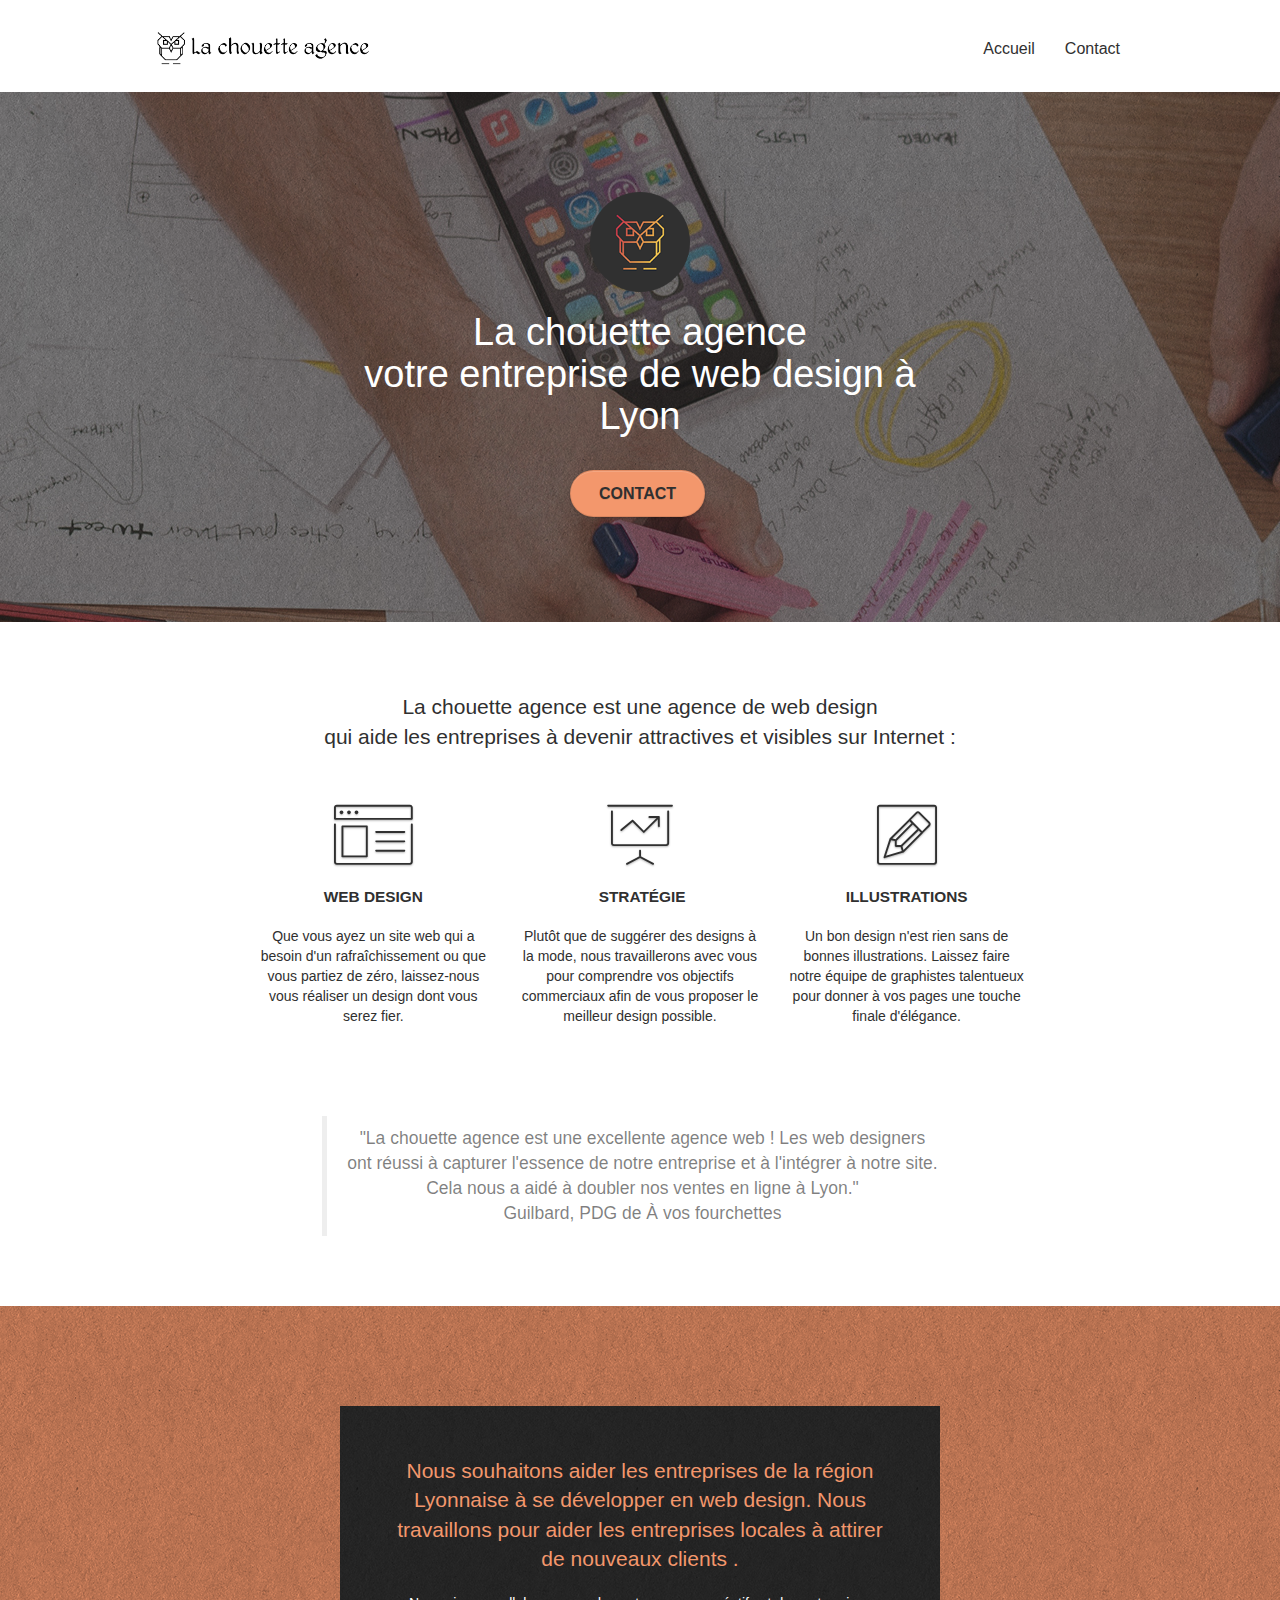
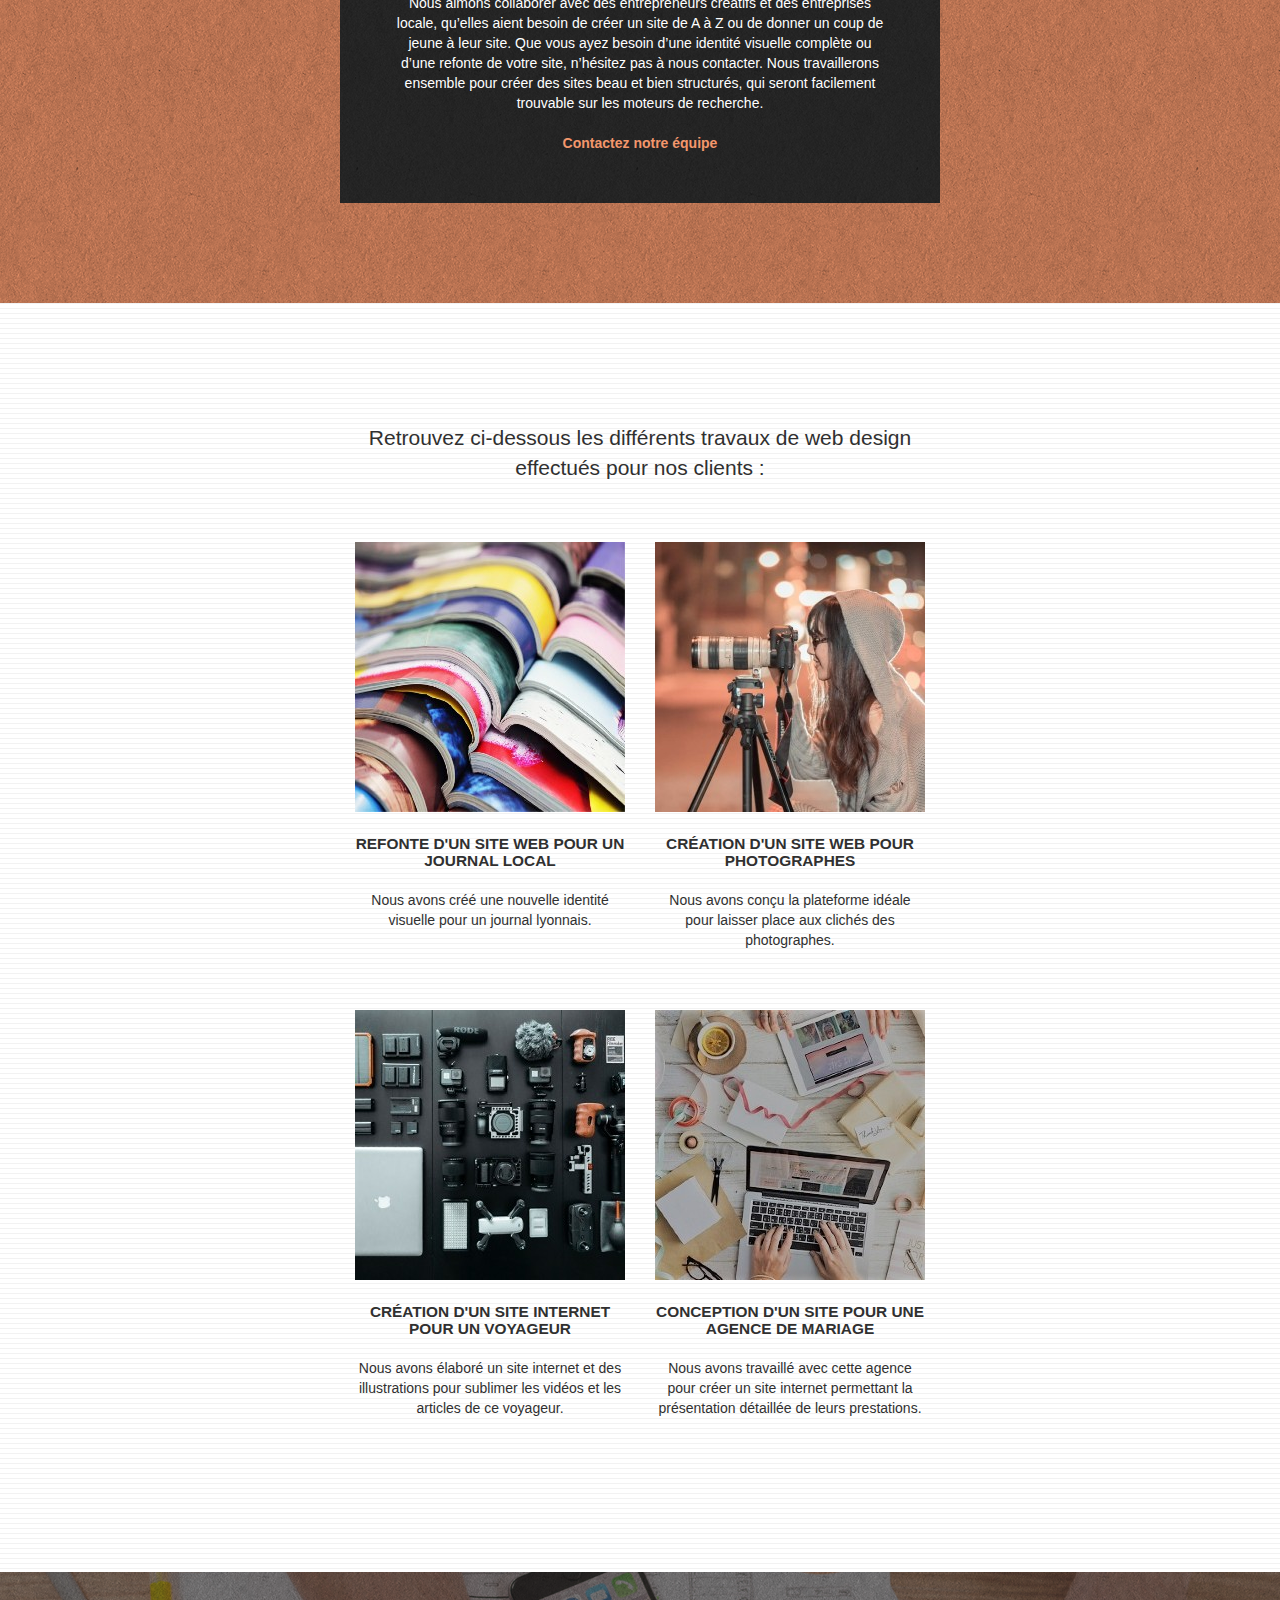
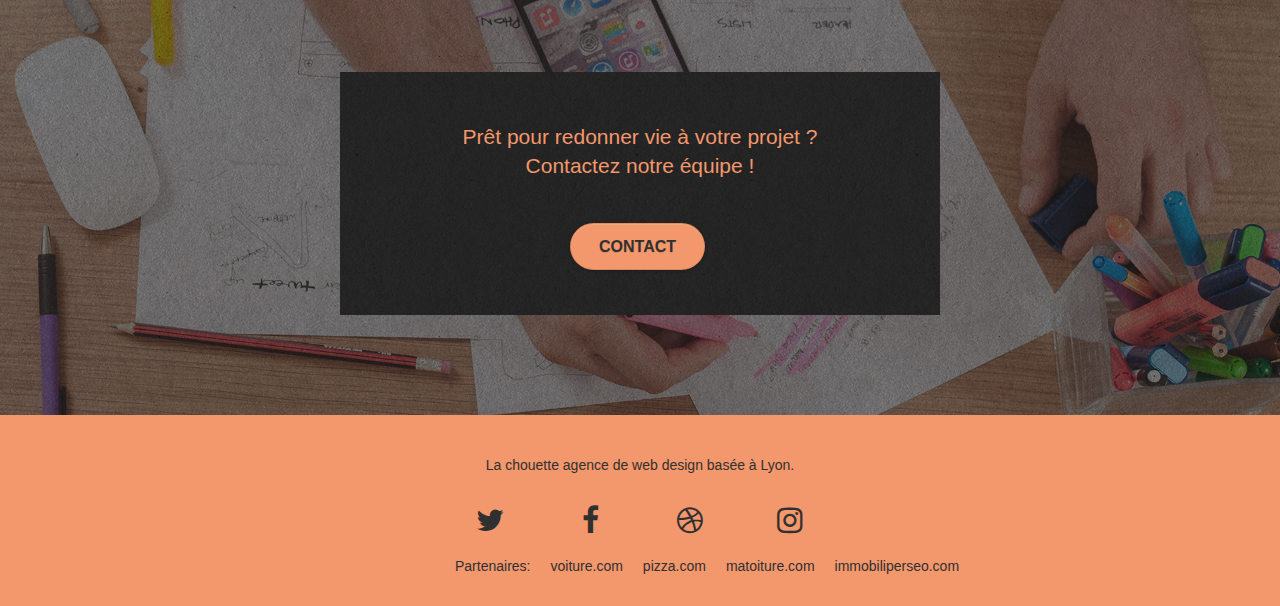
==== index.html @ 1c3d39e1 "modif access tab" ====
<!doctype html>
<html lang="fr">
<head>
	<meta charset="utf-8">
	<meta name="robots" content="index,follow">
	<meta name="description" content="La chouette agence, entreprise de web design basé à Lyon. On vous accompagne dans votre aventure sur le web.">
    <meta name="viewport" content="width=device-width, initial-scale=1.0, viewport-fit=cover">
    <link rel="shortcut icon" type="image/png" href="favicon.jpg">
	<link rel="stylesheet" type="text/css" href="./css/bootstrap.css">
	<link rel="stylesheet" type="text/css" href="style.min.css">
	<link rel="stylesheet" type="text/css" href="./css/font-awesome.css">
	<link rel="stylesheet" type="text/css" href="./css/et-line.css">
	<script src="./js/jquery-2.1.0.js"></script>
	<script src="./js/bootstrap.js"></script>
	<script src="./js/blocs.js"></script>
	<script src="./js/jquery.touchSwipe.js" defer></script>
	<script src="./js/gmaps.js"></script>
    <title>La chouette agence, le webdesign de Lyon</title>

    
<!-- Analytics -->
 
<!-- Analytics END -->
    
</head>
<body>
<!-- Principal conteneur -->
<div class="page-container">
    
<!-- HEADER -->
<header class="bloc bgc-white l-bloc " id="bloc-0">
	<div class="container bloc-sm" role="navigation">
		<nav class="navbar row">
			<div class="navbar-header">
				<a class="navbar-brand" href="index.html"><img src="img/la-chouette-agence.png" alt="paris web design logo agence web meilleure agence" height="40"/></a>
				<button id="nav-toggle" type="button" class="ui-navbar-toggle navbar-toggle" data-toggle="collapse" data-target=".navbar-1">
					<span class="sr-only">Toggle navigation</span><span class="icon-bar"></span><span class="icon-bar"></span><span class="icon-bar"></span>
				</button>
			</div>
			<div class="collapse navbar-collapse navbar-1 special-dropdown-nav">
				<ul class="site-navigation nav navbar-nav">
					<li>
						<a href="index.html">Accueil</a>
					</li>
					<li>
					</li>
					<li>
						<a href="page2.html">Contact</a>
					</li>
				</ul>
			</div>
		</nav>
	</div>
</header>
<!-- FIN HEADER -->

<!-- MAIN -->
<main>
<!-- bloc-1-présentation -->	
<section class="bloc bgc-dark-slate-blue bg-banniere d-bloc bg-t-edge bloc-bg-texture texture-paper b-parallax" id="bloc-1-hero">
	<div class="container bloc-lg">
		<div class="row tight-width-whitespace">
			<div class="col-sm-12">
				<img src="img/logo.png" class="center-block image-resize-mode" width="100" alt="La chouette agence, agence web paris, création logo paris" />
				<h1 class="text-center hero-bloc-text">
					La chouette agence<br> votre entreprise de web design à Lyon
				</h1>
				<div class="text-center">
					<a href="page2.html" class="btn btn-lg btn-clean btn-rd cta-hero btn-atomic-tangerine" id="cta-hero">Contact</a>
				</div>
			</div>
		</div>
	</div>
</section>
<!-- bloc-1-présentation END -->

<!-- bloc-2-services -->
<section class="bloc bgc-white l-bloc" id="bloc-2-services">
	<div class="container bloc-md">
		<div class="row">
			<div class="col-sm-12 text-center">
			<h2>La chouette agence est une agence de web design <br>qui aide les entreprises à devenir attractives et visibles sur Internet :</h2>
			</div>
		</div>
		<div class="row voffset-lg med-width-whitespace">
			<div class="col-sm-4">
				<div class="text-center">
					<i class="et-icon-browser sm-shadow icon-dark-slate-anthracite icons icon-lg" tabindex="0"   ></i>
				</div>
				<h3 class="mg-md text-center">
					Web design
				</h3>
				<p class="text-center ">
					Que vous ayez un site web qui a besoin d'un rafraîchissement ou que vous partiez de zéro, laissez-nous vous réaliser un design dont vous serez fier.
				</p>
			</div>
			<div class="col-sm-4">
				<div class="text-center">
					<i class="et-icon-presentation sm-shadow icon-dark-slate-anthracite icons icon-lg" tabindex="0"></i>
				</div>
				<h3 class="mg-md text-center">
					&nbsp;Stratégie
				</h3>
				<p class="text-center ">
					Plutôt que de suggérer des designs à la mode, nous travaillerons avec vous pour comprendre vos objectifs commerciaux afin de vous proposer le meilleur design possible.<br>
				</p>
			</div>
			<div class="col-sm-4">
				<div class="text-center">
					<i class="et-icon-edit sm-shadow icon-dark-slate-anthracite icons icon-lg" tabindex="0"></i>
				</div>
				<h3 class="mg-md text-center">
					Illustrations
				</h3>
				<p class="text-center ">
					Un bon design n'est rien sans de bonnes illustrations. Laissez faire notre équipe de graphistes talentueux pour donner à vos pages une touche finale d'élégance.
				</p>
			</div>
		</div>
		<div class="row voffset-lg voffset">
			<div class="col-xs-12 col-md-8 col-md-offset-2 text-center">
			<blockquote> "La chouette agence est une excellente agence web ! Les web designers ont réussi à capturer l'essence de notre entreprise et à l'intégrer à notre site. Cela nous a aidé à doubler nos ventes en ligne à Lyon." <br>Guilbard, PDG de À vos fourchettes</blockquote></div>
		</div>
	</div>
</section>
<!-- bloc-2-services END -->

<!-- bloc-3-what-i-do -->
<section class="bloc tc-white bgc-atomic-tangerine bg-presentation d-bloc bloc-bg-texture texture-paper b-parallax" id="bloc-3-what-i-do">
	<div class="container bloc-lg">
		<div class="row tight-width-whitespace black-background">
			<div class="col-sm-12">
				<h2 class="mg-md text-center tc-white">
					Nous souhaitons aider les entreprises de la région Lyonnaise à se développer  en web design. Nous travaillons pour aider les entreprises locales à attirer de nouveaux clients .<br>
				</h2>
				<p class="text-center white">
					Nous aimons collaborer avec des entrepreneurs créatifs et des entreprises locale, qu’elles aient besoin de créer un site de A à Z ou de donner un coup de jeune à leur site. Que vous ayez besoin d’une identité visuelle complète ou d’une refonte de votre site, n’hésitez pas à nous contacter. Nous travaillerons ensemble pour créer des sites beau et bien structurés, qui seront facilement trouvable sur les moteurs de recherche. <br><br><a class="bold-link" href="page2.html">Contactez notre équipe</a><br>
				</p>
			</div>
		</div>
	</div>
</section>
<!-- bloc-3-what-i-do END -->

<!-- bloc-4-portfolio -->
<article class="bloc bgc-white bg-lines-h2-bg bg-repeat l-bloc" id="bloc-4-portfolio">
	<div class="container bloc-lg" role="article">
		<div class="row">
			<div class="col-sm-12 text-center">
				<h2>Retrouvez ci-dessous les différents travaux de web design <br>effectués pour nos clients :</h2>
			</div>
		</div>
		<div class="row tight-width-whitespace portfolio-row">
			<div class="col-sm-6">
				<a href="#" data-lightbox="img/1.jpg" data-gallery-id="gallery-1" data-caption="Refonte d'un site web pour un journal local" data-frame="snapshot-lb"><img src="img/1.jpg" title="accès aux images refonte du site" alt="revues design" class="img-responsive portfolio-thumb" /></a>
				<h3 class="mg-md text-center">
					Refonte d'un site web pour un journal local
				</h3>
				<p class="text-center">
					Nous avons créé une nouvelle identité visuelle pour un journal lyonnais.
				</p>
			</div>
			<div class="col-sm-6">
				<a href="#" data-lightbox="img/2.jpg" data-gallery-id="gallery-1" data-caption="Création d'un site web pour photographes" data-frame="snapshot-lb"><img src="img/2.jpg" title="accès aux images agence de photographies" class="img-responsive portfolio-thumb" alt="photographe en action" /></a>
				<h3 class="mg-md text-center">
					Création d'un site web pour photographes
				</h3>
				<p class="text-center">
					Nous avons conçu la plateforme idéale pour laisser place aux clichés des photographes.
				</p>
			</div>
		</div>
		<div class="row tight-width-whitespace portfolio-row">
			<div class="col-sm-6">
				<a href="#" data-lightbox="img/3.jpg" data-gallery-id="gallery-1" data-caption="Création d'un site internet pour un voyageur" data-frame="snapshot-lb"><img src="img/3.jpg" title="accès aux images agence de voyage" class="img-responsive portfolio-thumb" alt="matériel photo web design"/></a>
				<h3 class="mg-md text-center">
					Création d'un site internet pour un voyageur
				</h3>
				<p class="text-center">
					Nous avons élaboré un site internet et des illustrations pour sublimer les vidéos et les articles de ce voyageur.
				</p>
			</div>
			<div class="col-sm-6">
				<a href="#" data-lightbox="img/4.jpg" data-gallery-id="gallery-1" data-caption="Conception d'un site pour une agence de mariage" data-frame="snapshot-lb"><img src="img/4.jpg" title="accès immges agence de mariage" class="img-responsive portfolio-thumb" alt="bureau agence web design" /></a>
				<h3 class="mg-md text-center">
					Conception d'un site pour une agence de mariage
				</h3>
				<p class="text-center">
					Nous avons travaillé avec cette agence pour créer un site internet permettant la présentation détaillée de leurs prestations.
				</p>
			</div>
		</div>
	</div>
</article>
<!-- bloc-4-portfolio END -->

<!-- bloc-5-cta -->
<section class="bloc bgc-dark-slate-blue bg-banniere d-bloc bloc-bg-texture texture-paper" id="bloc-5-cta">
	<div class="container bloc-lg">
		<div class="row tight-width-whitespace black-background">
			<div class="col-sm-12">
				<h2 class="mg-md text-center tc-white">
					Prêt pour redonner vie à votre projet ?<br>Contactez notre équipe !
				</h2>
			</div>
			<div class="col-sm-12 text-center">
				<a href="page2.html" class="btn btn-atomic-tangerine btn-clean btn-rd btn-lg cta-hero">Contact</a>
			</div>
		</div>
	</div>
</section>
<!-- bloc-5-cta END -->
</main>


<!-- FOOTER -->
<footer class="bloc bgc-atomic-tangerine d-bloc" id="bloc-8">
	<div class="container bloc-sm">
		<div class="row">
			<div class="col-sm-12">
				<p class="text-center">
					La chouette agence de web design basée à Lyon.
				</p>
				<div class="row row-no-gutters social">
					<div class="col-sm-3">
						<div class="text-center">
							<a class="social" title="Twitter" href="index.html"><i class="fa fa-twitter icon-md"></i></a>
						</div>
					</div>
					<div class="col-sm-3">
						<div class="text-center">
							<a class="social" title="Facebook" href="index.html"><i class="fa fa-facebook icon-md"></i></a>
						</div>
					</div>
					<div class="col-sm-3">
						<div class="text-center">
							<a class="social" title="Dribble" href="index.html"><i class="fa fa-dribbble icon-md"></i></a>
						</div>
					</div>
					<div class="col-sm-3">
						<div class="text-center">
							<a class="social" title="Instagram" href="index.html"><i class="fa fa-instagram icon-md"></i></a>
						</div>
					</div>
					<div class="row">
						<div class="col-sm-4" >
							<p>Partenaires:</p>   
									<p><a tabindex="-1" href="voiture.com">voiture.com</a></p>
									<p><a tabindex="-1" href="pizza.com">pizza.com</a></p>
									<p><a tabindex="-1" href="matoiture.com">matoiture.com</a></p>
									<p><a tabindex="-1" href="immobiliperseo.com">immobiliperseo.com</a></p>
						</div>
					</div>
				</div>
			</div>
		</div>
	</div>
	<!-- ScrollToTop Button -->
<button class="bloc-button btn btn-d scrollToTop" onclick="scrollToTarget('1')"><span class="fa fa-chevron-up"></span></button>
<!-- ScrollToTop Button END-->

</footer>
<!-- FOOTER -->

</div>
<!-- Principal conteneur END -->
</body>
</html>
---- style.min.css ----
body{margin:0;padding:0;background:#FFF;overflow-x:hidden;-webkit-font-smoothing:antialiased;-moz-osx-font-smoothing:grayscale}a,button{transition:all .3s ease-in-out;outline:none!important}a:hover{text-decoration:none;cursor:pointer}.nav a:hover,.nav a:focus{border-bottom:#f3976C solid 4px}.bloc{width:100%;clear:both;background:50% 50% no-repeat;padding:0 50px;-webkit-background-size:cover;-moz-background-size:cover;-o-background-size:cover;background-size:cover;position:relative}.bloc .container{padding-left:0;padding-right:0}.bloc-lg{padding:100px 50px}.bloc-md{padding:50px}.bloc-sm{padding:20px 50px}.bg-center,.bg-l-edge,.bg-r-edge,.bg-t-edge,.bg-b-edge,.bg-tl-edge,.bg-bl-edge,.bg-tr-edge,.bg-br-edge,.bg-repeat{-webkit-background-size:auto!important;-moz-background-size:auto!important;-o-background-size:auto!important;background-size:auto!important}.bg-repeat{background:repeat}.bg-t-edge{background:top no-repeat}.bloc-bg-texture::before{content:"";background-size:2px 2px;position:absolute;top:0;bottom:0;left:0;right:0}.texture-paper::before{background:url(img/texture-paper.png);background-size:280px 280px}.b-parallax{background-attachment:fixed}.d-bloc{color:#303030}.d-bloc button:hover{color:#303030}.d-bloc .icon-round,.d-bloc .icon-square,.d-bloc .icon-rounded,.d-bloc .icon-semi-rounded-a,.d-bloc .icon-semi-rounded-b{border-color:#303030}.d-bloc .divider-h span{border-color:rgba(255,255,255,.2)}.d-bloc .a-btn,.d-bloc .navbar a,.d-bloc .navbar-brand,.d-bloc a .icon-sm,.d-bloc a .icon-md,.d-bloc a .icon-lg,.d-bloc a .icon-xl,.d-bloc h1 a,.d-bloc h2 a,.d-bloc h3 a,.d-bloc h4 a,.d-bloc h5 a,.d-bloc h6 a,.d-bloc p a{color:#303030}.d-bloc .a-btn:hover,.d-bloc .navbar a:hover,.d-bloc .navbar-brand:hover,.d-bloc a:hover .icon-sm,.d-bloc a:hover .icon-md,.d-bloc a:hover .icon-lg,.d-bloc a:hover .icon-xl,.d-bloc h1 a:hover,.d-bloc h2 a:hover,.d-bloc h3 a:hover,.d-bloc h4 a:hover,.d-bloc h5 a:hover,.d-bloc h6 a:hover,.d-bloc p a:hover{color:rgba(255,255,255,1)}.d-bloc .navbar-toggle .icon-bar{background:rgba(255,255,255,1)}.d-bloc .btn-wire,.d-bloc .btn-wire:hover{color:rgba(255,255,255,1);border-color:rgba(255,255,255,1)}.d-bloc .panel{color:rgba(0,0,0,.5)}.d-bloc .panel button:hover{color:rgba(0,0,0,.7)}.d-bloc .panel icon{border-color:rgba(0,0,0,.7)}.d-bloc .panel .divider-h span{border-color:rgba(0,0,0,.1)}.d-bloc .panel .a-btn{color:rgba(0,0,0,.6)}.d-bloc .panel .a-btn:hover{color:rgba(0,0,0,1)}.d-bloc .panel .btn-wire,.d-bloc .panel .btn-wire:hover{color:rgba(0,0,0,.7);border-color:rgba(0,0,0,.3)}.d-bloc .panel,.l-bloc{color:rgba(0,0,0,.5)}.d-bloc .panel button:hover,.l-bloc button:hover{color:rgba(0,0,0,.7)}.l-bloc .icon-round,.l-bloc .icon-square,.l-bloc .icon-rounded,.l-bloc .icon-semi-rounded-a,.l-bloc .icon-semi-rounded-b{border-color:rgba(0,0,0,.7)}.d-bloc .panel .divider-h span,.l-bloc .divider-h span{border-color:rgba(0,0,0,.1)}.d-bloc .panel .a-btn,.l-bloc .a-btn,.l-bloc .navbar a,.l-bloc .navbar-brand,.l-bloc a .icon-sm,.l-bloc a .icon-md,.l-bloc a .icon-lg,.l-bloc a .icon-xl,.l-bloc h1 a,.l-bloc h2 a,.l-bloc h3 a,.l-bloc h4 a,.l-bloc h5 a,.l-bloc h6 a,.l-bloc p a{color:rgba(0,0,0,.6)}.d-bloc .panel .a-btn:hover,.l-bloc .a-btn:hover,.l-bloc .navbar a:hover,.l-bloc .navbar-brand:hover,.l-bloc a:hover .icon-sm,.l-bloc a:hover .icon-md,.l-bloc a:hover .icon-lg,.l-bloc a:hover .icon-xl,.l-bloc h1 a:hover,.l-bloc h2 a:hover,.l-bloc h3 a:hover,.l-bloc h4 a:hover,.l-bloc h5 a:hover,.l-bloc h6 a:hover,.l-bloc p a:hover{color:rgba(0,0,0,1)}.l-bloc .navbar-toggle .icon-bar{color:rgba(0,0,0,.6)}.d-bloc .panel .btn-wire,.d-bloc .panel .btn-wire:hover,.l-bloc .btn-wire,.l-bloc .btn-wire:hover{color:rgba(0,0,0,.7);border-color:rgba(0,0,0,.3)}.voffset{margin-top:30px}.voffset-lg{margin-top:80px}.row-no-gutters{margin-right:0;margin-left:0}.row.row-no-gutters>[class^="col-"],.row.row-no-gutters>[class*=" col-"]{padding-right:0;padding-left:0}.navbar{margin-bottom:0}.navbar-brand{height:auto;padding:3px 15px;font-size:25px;font-weight:400;font-weight:600;line-height:44px}.navbar-brand:focus,.navbar-brand:hover{border-bottom:#f3976C solid 4px}.navbar-brand img{max-height:200px;margin:0 5px 0 0;display:inline}.navbar-brand img[src$=svg]{min-width:100px}.nav-center .navbar-brand img{margin:0}.navbar .nav{padding-top:2px;margin-right:-16px;float:right}.nav>li{float:left;margin-top:4px;font-size:16px}.navbar-nav .open .dropdown-menu>li>a{text-align:inherit}.nav>li a:hover,.nav>li a:focus{background:transparent}.nav>li a:focus{border-bottom:#f3976C solid 4px}.btn-clean:focus{border:#FFF solid 4px}a:focus{border-bottom:#f3976C solid 4px}.social a:focus{border-bottom:#303030 solid 4px}.navbar-toggle{margin:10px 10px 0 0;border:0}.navbar-toggle:hover,.navbar-toggle:focus{border:#f3976C solid 4px}.navbar-toggle .icon-bar{background-color:rgba(0,0,0,.5);width:26px}.nav-invert .navbar .nav{float:left}.nav-invert .navbar-header,.nav-invert .navbar-brand{float:right;position:relative}.padd{padding-bottom:0px!important}.formulaire{width:60%;margin:auto}.formulaire h2{text-align:center}.loc{width:80%;margin:auto}.localisation{width:100%;margin:auto;text-align:center;padding:50px}@media (max-width:500px){.localisation{padding:50px 0 50px 0!important}.loc{width:100%!important}.tight-width-whitespace{width:100%!important}.formulaire{width:80%!important}.col-sm-6 img{width:90%!important}}.map{width:100%;margin:auto}iframe{width:100%;padding:40px 0 40px 0;border:none}@media (min-width:768px){.site-navigation{position:absolute;top:50%;right:20px;transform:translate(0,-50%);-webkit-transform:translateY(-50%)}.nav>li .dropdown-menu a,.nav>li .dropdown-menu a:hover{color:#303030}.nav-invert .site-navigation{left:0;right:0}.nav-center{text-align:center}.nav-center .navbar-header{width:100%}.nav-center .navbar-header,.nav-center .navbar-brand,.nav-center .nav>li{float:none;display:inline-block}.nav-center .site-navigation{position:relative;width:100%;right:0;margin-right:0;margin-top:20px}.nav-center.mini-nav .navbar-toggle{float:none;margin:10px auto 0}}.nav>li>.dropdown a{background:none!important;display:block;padding:14px 15px}nav .caret{margin:0 5px}.dropdown-menu .dropdown-menu{top:-8px;left:100%}.dropdown-menu .dropmenu-flow-right{top:100%;left:0;margin-left:-1px;border-top-left-radius:0;border-top-right-radius:0}.dropdown-menu .dropdown span{border:4px solid #000;border-top-color:transparent;border-right-color:transparent;border-bottom-color:transparent;margin:6px -5px 0 0!important;float:right}.mg-md{margin-top:10px;margin-bottom:20px}.mg-lg{margin-top:10px;margin-bottom:40px}.btn{margin:0 5px 5px 0}.btn.pull-right{margin:0 0 5px 5px}.btn-d{border:#f3976C 2px solid}.btn-d:focus,.btn-d:hover{border:#303030 solid 2px}button{outline:none!important;background:none;border:none}.btn-rd{border-radius:40px}.btn-clean{border:1px solid rgba(0,0,0,.08);border-bottom-color:rgba(0,0,0,.1);text-shadow:0 1px 0 rgba(0,0,1,.1);box-shadow:0 1px 3px rgba(0,0,1,.25),inset 0 1px 0 0 rgba(255,255,255,.15)}.icon-md{font-size:30px!important}.icon-lg{font-size:60px!important}.sm-shadow{text-shadow:0 1px 2px rgba(0,0,0,.3)}.panel-sq,.panel-sq .panel-heading,.panel-sq .panel-footer{border-radius:0}.panel-rd{border-radius:30px}.panel-rd .panel-heading{border-radius:29px 29px 0 0}.panel-rd .panel-footer{border-radius:0 0 29px 29px}.form-control{border-color:rgba(0,0,0,.1);box-shadow:none}.scrollToTop{width:40px;height:40px;position:fixed;bottom:20px;right:20px;opacity:0;z-index:500;transition:all .3s ease-in-out}.scrollToTop span{margin-top:6px}.showScrollTop{font-size:14px;opacity:1}a[data-lightbox]{position:relative;display:block;text-align:center}a[data-lightbox]:hover::before{content:"+";font-family:"HelveticaNeue-Light","Helvetica Neue Light","Helvetica Neue",Helvetica,Arial;font-size:32px;width:50px;height:50px;margin-left:-25px;border-radius:50%;background:rgba(0,0,0,.6);color:#FFF;font-weight:100;position:absolute;top:50%;transform:translateY(-50%);-webkit-transform:translateY(-50%)}a[data-lightbox]:hover img{opacity:.6;-webkit-animation-fill-mode:none;animation-fill-mode:none}#lightbox-modal{display:flex;align-items:center}#lightbox-modal .modal-dialog{width:90%;max-width:900px;margin:0 auto 0}#lightbox-modal .modal-dialog img{max-height:90vh;margin:0 auto}.lightbox-caption{padding:20px;color:#FFF;background:rgba(0,0,0,.5);position:absolute;left:15px;right:15px;bottom:5px}.close-lightbox{color:#FFF;font-size:30px;position:absolute;top:20px;right:20px;z-index:20;background:rgba(0,0,0,.5);border:none;line-height:30px;padding:0 9px 5px;opacity:.3}.close-lightbox:hover,.next-lightbox:hover,.prev-lightbox:hover{opacity:1;color:#FFF}.next-lightbox,.prev-lightbox{font-size:20px;color:#303030;background:rgba(0,0,0,.5);transition:all .2s ease-in-out;position:absolute;top:45%;opacity:.4}.next-lightbox{padding:6px 8px 1px 13px;right:25px}.prev-lightbox{padding:6px 13px 1px 10px;left:25px}.snapshot-lb .modal-body{padding-bottom:45px}.snapshot-lb .lightbox-caption{padding:0;color:rgba(0,0,0,.5);background:none}h2,h3,h4,h5,h6,p,label,.btn,a{font-family:"helvetica";font-weight:400;color:#303030!important}.container{max-width:1000px}.hero-bloc-text{font-size:38px}.hero-bloc-text-sub{font-size:36px}.statement-bloc-text{line-height:26px;font-style:italic;font-size:20px;text-align:center;font-weight:lighter;max-width:520px;margin:auto auto auto auto}p{font-size:1em}.tight-width-whitespace,.map{max-width:600px;margin:auto auto auto auto}.cta-hero{margin-top:22px;color:#FFFFFF!important;text-transform:uppercase;padding:12px 28px 12px 28px;font-size:16px;font-weight:700}.social{max-width:400px;margin:auto auto auto auto}h2{font-size:1.5em;line-height:1.4em}h3{font-size:1.1em;text-transform:uppercase;font-weight:700;color:#303030!important}.med-width-whitespace{max-width:800px;margin:auto auto auto auto;box-shadow:0 0 0 #000}h1{color:#FFF;font-weight:500;font-size:2.4em}h4{color:#303030!important}.icons{margin-bottom:14px;margin-top:24px}.white{color:#FFFFFF!important}.portfolio-thumb{margin-bottom:24px}.portfolio-row{margin-bottom:44px;margin-top:50px}.avatar{box-shadow:0 4px 9px rgba(0,0,0,.3)}.black-background{background-color:#303030;opacity:1;padding:40px 40px 40px 40px}.bold-link{color:#f3976C!important;font-weight:900}.bold-link:hover{color:#FFFFFF!important;border-bottom:#f3976C solid 4px;text-decoration:none}.bold-link:focus{color:#FFFFFF!important;border-bottom:#f3976C solid 4px;text-decoration:none}.bgc-white{background-color:#FFF}.bgc-dark-slate-blue{background-color:#364577}.bgc-atomic-tangerine{background-color:#f3976C}.tc-white{color:#f3976C!important;}.btn-atomic-tangerine{background:#f3976C;color:#303030!important}.btn-atomic-tangerine:hover{color:#f3976C!important;background:#303030!important}.btn2:focus{border:#303030 solid 4px}.localisation a:hover{color:#f3976C!important}.localisation a:focus{border-bottom:#f3976C solid 4px}.ltc-white{color:#FFFFFF!important}.ltc-white:hover{color:#cccccc!important}.ltc-atomic-tangerine{color:#f3976C!important}.ltc-atomic-tangerine:hover{color:#f3976C!important}.icon-dark-slate-anthracite{color:#303030!important;border-color:#303030!important}.bg-dots-bg{background-image:url(img/dots-bg.png)}.bg-lines-h2-bg{background-image:url(img/lines-h2-bg.png)}.bg-banniere{background-image:url(img/la-chouette-agence-banniere.jpg)}.bg-presentation{background-image:url(img/image-de-presentation.bmp)}@media (max-width:1024px){.bloc{padding-left:20px;padding-right:20px}.bloc.full-width-bloc,.bloc-tile-2.full-width-bloc .container,.bloc-tile-3.full-width-bloc .container,.bloc-tile-4.full-width-bloc .container{padding-left:0;padding-right:0}}@media (max-width:992px) and (min-width:768px){.navbar .nav{max-width:80%}.nav-center.navbar .nav{max-width:100%}}@media only screen and (min-width:768px) and (max-width:1024px) and (orientation:landscape){.b-parallax{background-attachment:scroll}}@media only screen and (min-width:1024px) and (max-width:1366px) and (-webkit-min-device-pixel-ratio:1.5){.b-parallax{background-attachment:scroll}}@media (max-width:991px){.container{width:100%}.b-parallax{background-attachment:scroll}.page-container,#hero-bloc{overflow-x:hidden;position:relative}.bloc-group,.bloc-group .bloc{display:block;width:100%}.bloc-fill-screen .fill-bloc-top-edge,.bloc-fill-screen .fill-bloc-bottom-edge{padding:0 20px}}@media (max-width:767px){.page-container{overflow-x:hidden;position:relative}h2,h3,h4,h5,h6,p,#disqus_thread{padding-left:10px!important;padding-right:10px!important}h1{font-size:2em!important}.b-parallax{background-attachment:scroll}.navbar .nav{padding-top:0;border-top:1px solid rgba(0,0,0,.2);float:none!important}.navbar.row{margin-left:0;margin-right:0}.site-navigation{position:inherit;transform:none;-webkit-transform:none;-ms-transform:none}.nav>li{margin-top:0;border-bottom:1px solid rgba(0,0,0,.1);background:rgba(0,0,0,.05);text-align:left;padding-left:15px;width:100%}.nav>li:hover{background:rgba(0,0,0,.08)}.dropdown .dropdown a .caret{float:none;margin:5px 0 0 10px!important;border:4px solid #000;border-bottom-color:transparent;border-right-color:transparent;border-left-color:transparent}#hero-bloc .navbar .nav{background:rgba(0,0,0,.8)}.hero{padding:50px 0}.hero-nav{left:-1px;right:-1px}.navbar-collapse{padding:0;overflow-x:hidden;-webkit-box-shadow:none;box-shadow:none}.navbar-brand img{max-height:40px;width:auto}.nav-invert .navbar-header{float:none;width:100%}.nav-invert .navbar-toggle{float:left;margin-left:10px}.bloc{padding-left:0;padding-right:0}.bloc-xxl,.bloc-xl,.bloc-lg{padding:40px 0}.bloc-sm,.bloc-md{padding-left:0;padding-right:0}.bloc-tile-2 .container,.bloc-tile-3 .container,.bloc-tile-4 .container,.bloc-fill-screen .fill-bloc-top-edge,.bloc-fill-screen .fill-bloc-bottom-edge{padding-left:0;padding-right:0}.a-block{padding:0 10px}.btn-dwn{display:none}.voffset{margin-top:5px}.voffset-md{margin-top:20px}.voffset-lg{margin-top:30px}form{padding:5px}.close-lightbox{display:inline-block}.blocsapp-device-iphone5{background-size:216px 425px;padding-top:60px;width:216px;height:425px}.blocsapp-device-iphone5 img{width:180px;height:320px}}@media (max-width:400px){.bloc{padding-left:0;padding-right:0}}@media (max-width:767px){.bloc-mob-center-text{text-align:center}}
---- css/et-line.css ----
@font-face {
    font-family: et-line;
    src: url(../fonts/et-line.eot);
    src: url(../fonts/et-line.eot?#iefix) format('embedded-opentype'), url(../fonts/et-line.woff) format('woff'), url(../fonts/et-line.ttf) format('truetype'), url(../fonts/et-line.svg#et-line) format('svg');
    font-weight: 400;
    font-style: normal
}

.et-icon-adjustments,
.et-icon-alarmclock,
.et-icon-anchor,
.et-icon-aperture,
.et-icon-attachment,
.et-icon-bargraph,
.et-icon-basket,
.et-icon-beaker,
.et-icon-bike,
.et-icon-book-open,
.et-icon-briefcase,
.et-icon-browser,
.et-icon-calendar,
.et-icon-camera,
.et-icon-caution,
.et-icon-chat,
.et-icon-circle-compass,
.et-icon-clipboard,
.et-icon-clock,
.et-icon-cloud,
.et-icon-compass,
.et-icon-desktop,
.et-icon-dial,
.et-icon-document,
.et-icon-documents,
.et-icon-download,
.et-icon-dribbble,
.et-icon-edit,
.et-icon-envelope,
.et-icon-expand,
.et-icon-facebook,
.et-icon-flag,
.et-icon-focus,
.et-icon-gears,
.et-icon-genius,
.et-icon-gift,
.et-icon-global,
.et-icon-globe,
.et-icon-googleplus,
.et-icon-grid,
.et-icon-happy,
.et-icon-hazardous,
.et-icon-heart,
.et-icon-hotairballoon,
.et-icon-hourglass,
.et-icon-key,
.et-icon-laptop,
.et-icon-layers,
.et-icon-lifesaver,
.et-icon-lightbulb,
.et-icon-linegraph,
.et-icon-linkedin,
.et-icon-lock,
.et-icon-magnifying-glass,
.et-icon-map,
.et-icon-map-pin,
.et-icon-megaphone,
.et-icon-mic,
.et-icon-mobile,
.et-icon-newspaper,
.et-icon-notebook,
.et-icon-paintbrush,
.et-icon-paperclip,
.et-icon-pencil,
.et-icon-phone,
.et-icon-picture,
.et-icon-pictures,
.et-icon-piechart,
.et-icon-presentation,
.et-icon-pricetags,
.et-icon-printer,
.et-icon-profile-female,
.et-icon-profile-male,
.et-icon-puzzle,
.et-icon-quote,
.et-icon-recycle,
.et-icon-refresh,
.et-icon-ribbon,
.et-icon-rss,
.et-icon-sad,
.et-icon-scissors,
.et-icon-scope,
.et-icon-search,
.et-icon-shield,
.et-icon-speedometer,
.et-icon-strategy,
.et-icon-streetsign,
.et-icon-tablet,
.et-icon-target,
.et-icon-telescope,
.et-icon-toolbox,
.et-icon-tools,
.et-icon-tools-2,
.et-icon-trophy,
.et-icon-tumblr,
.et-icon-twitter,
.et-icon-upload,
.et-icon-video,
.et-icon-wallet,
.et-icon-wine {
    font-family: et-line;
    /* speak: none; */
    font-style: normal;
    font-weight: 400;
    font-variant: normal;
    text-transform: none;
    line-height: 1;
    -webkit-font-smoothing: antialiased;
    -moz-osx-font-smoothing: grayscale;
    display: inline-block
}

.et-icon-mobile:before {
    content: "\e000"
}

.et-icon-laptop:before {
    content: "\e001"
}

.et-icon-desktop:before {
    content: "\e002"
}

.et-icon-tablet:before {
    content: "\e003"
}

.et-icon-phone:before {
    content: "\e004"
}

.et-icon-document:before {
    content: "\e005"
}

.et-icon-documents:before {
    content: "\e006"
}

.et-icon-search:before {
    content: "\e007"
}

.et-icon-clipboard:before {
    content: "\e008"
}

.et-icon-newspaper:before {
    content: "\e009"
}

.et-icon-notebook:before {
    content: "\e00a"
}

.et-icon-book-open:before {
    content: "\e00b"
}

.et-icon-browser:before {
    content: "\e00c"
}

.et-icon-calendar:before {
    content: "\e00d"
}

.et-icon-presentation:before {
    content: "\e00e"
}

.et-icon-picture:before {
    content: "\e00f"
}

.et-icon-pictures:before {
    content: "\e010"
}

.et-icon-video:before {
    content: "\e011"
}

.et-icon-camera:before {
    content: "\e012"
}

.et-icon-printer:before {
    content: "\e013"
}

.et-icon-toolbox:before {
    content: "\e014"
}

.et-icon-briefcase:before {
    content: "\e015"
}

.et-icon-wallet:before {
    content: "\e016"
}

.et-icon-gift:before {
    content: "\e017"
}

.et-icon-bargraph:before {
    content: "\e018"
}

.et-icon-grid:before {
    content: "\e019"
}

.et-icon-expand:before {
    content: "\e01a"
}

.et-icon-focus:before {
    content: "\e01b"
}

.et-icon-edit:before {
    content: "\e01c"
}

.et-icon-adjustments:before {
    content: "\e01d"
}

.et-icon-ribbon:before {
    content: "\e01e"
}

.et-icon-hourglass:before {
    content: "\e01f"
}

.et-icon-lock:before {
    content: "\e020"
}

.et-icon-megaphone:before {
    content: "\e021"
}

.et-icon-shield:before {
    content: "\e022"
}

.et-icon-trophy:before {
    content: "\e023"
}

.et-icon-flag:before {
    content: "\e024"
}

.et-icon-map:before {
    content: "\e025"
}

.et-icon-puzzle:before {
    content: "\e026"
}

.et-icon-basket:before {
    content: "\e027"
}

.et-icon-envelope:before {
    content: "\e028"
}

.et-icon-streetsign:before {
    content: "\e029"
}

.et-icon-telescope:before {
    content: "\e02a"
}

.et-icon-gears:before {
    content: "\e02b"
}

.et-icon-key:before {
    content: "\e02c"
}

.et-icon-paperclip:before {
    content: "\e02d"
}

.et-icon-attachment:before {
    content: "\e02e"
}

.et-icon-pricetags:before {
    content: "\e02f"
}

.et-icon-lightbulb:before {
    content: "\e030"
}

.et-icon-layers:before {
    content: "\e031"
}

.et-icon-pencil:before {
    content: "\e032"
}

.et-icon-tools:before {
    content: "\e033"
}

.et-icon-tools-2:before {
    content: "\e034"
}

.et-icon-scissors:before {
    content: "\e035"
}

.et-icon-paintbrush:before {
    content: "\e036"
}

.et-icon-magnifying-glass:before {
    content: "\e037"
}

.et-icon-circle-compass:before {
    content: "\e038"
}

.et-icon-linegraph:before {
    content: "\e039"
}

.et-icon-mic:before {
    content: "\e03a"
}

.et-icon-strategy:before {
    content: "\e03b"
}

.et-icon-beaker:before {
    content: "\e03c"
}

.et-icon-caution:before {
    content: "\e03d"
}

.et-icon-recycle:before {
    content: "\e03e"
}

.et-icon-anchor:before {
    content: "\e03f"
}

.et-icon-profile-male:before {
    content: "\e040"
}

.et-icon-profile-female:before {
    content: "\e041"
}

.et-icon-bike:before {
    content: "\e042"
}

.et-icon-wine:before {
    content: "\e043"
}

.et-icon-hotairballoon:before {
    content: "\e044"
}

.et-icon-globe:before {
    content: "\e045"
}

.et-icon-genius:before {
    content: "\e046"
}

.et-icon-map-pin:before {
    content: "\e047"
}

.et-icon-dial:before {
    content: "\e048"
}

.et-icon-chat:before {
    content: "\e049"
}

.et-icon-heart:before {
    content: "\e04a"
}

.et-icon-cloud:before {
    content: "\e04b"
}

.et-icon-upload:before {
    content: "\e04c"
}

.et-icon-download:before {
    content: "\e04d"
}

.et-icon-target:before {
    content: "\e04e"
}

.et-icon-hazardous:before {
    content: "\e04f"
}

.et-icon-piechart:before {
    content: "\e050"
}

.et-icon-speedometer:before {
    content: "\e051"
}

.et-icon-global:before {
    content: "\e052"
}

.et-icon-compass:before {
    content: "\e053"
}

.et-icon-lifesaver:before {
    content: "\e054"
}

.et-icon-clock:before {
    content: "\e055"
}

.et-icon-aperture:before {
    content: "\e056"
}

.et-icon-quote:before {
    content: "\e057"
}

.et-icon-scope:before {
    content: "\e058"
}

.et-icon-alarmclock:before {
    content: "\e059"
}

.et-icon-refresh:before {
    content: "\e05a"
}

.et-icon-happy:before {
    content: "\e05b"
}

.et-icon-sad:before {
    content: "\e05c"
}

.et-icon-facebook:before {
    content: "\e05d"
}

.et-icon-twitter:before {
    content: "\e05e"
}

.et-icon-googleplus:before {
    content: "\e05f"
}

.et-icon-rss:before {
    content: "\e060"
}

.et-icon-tumblr:before {
    content: "\e061"
}

.et-icon-linkedin:before {
    content: "\e062"
}

.et-icon-dribbble:before {
    content: "\e063"
}
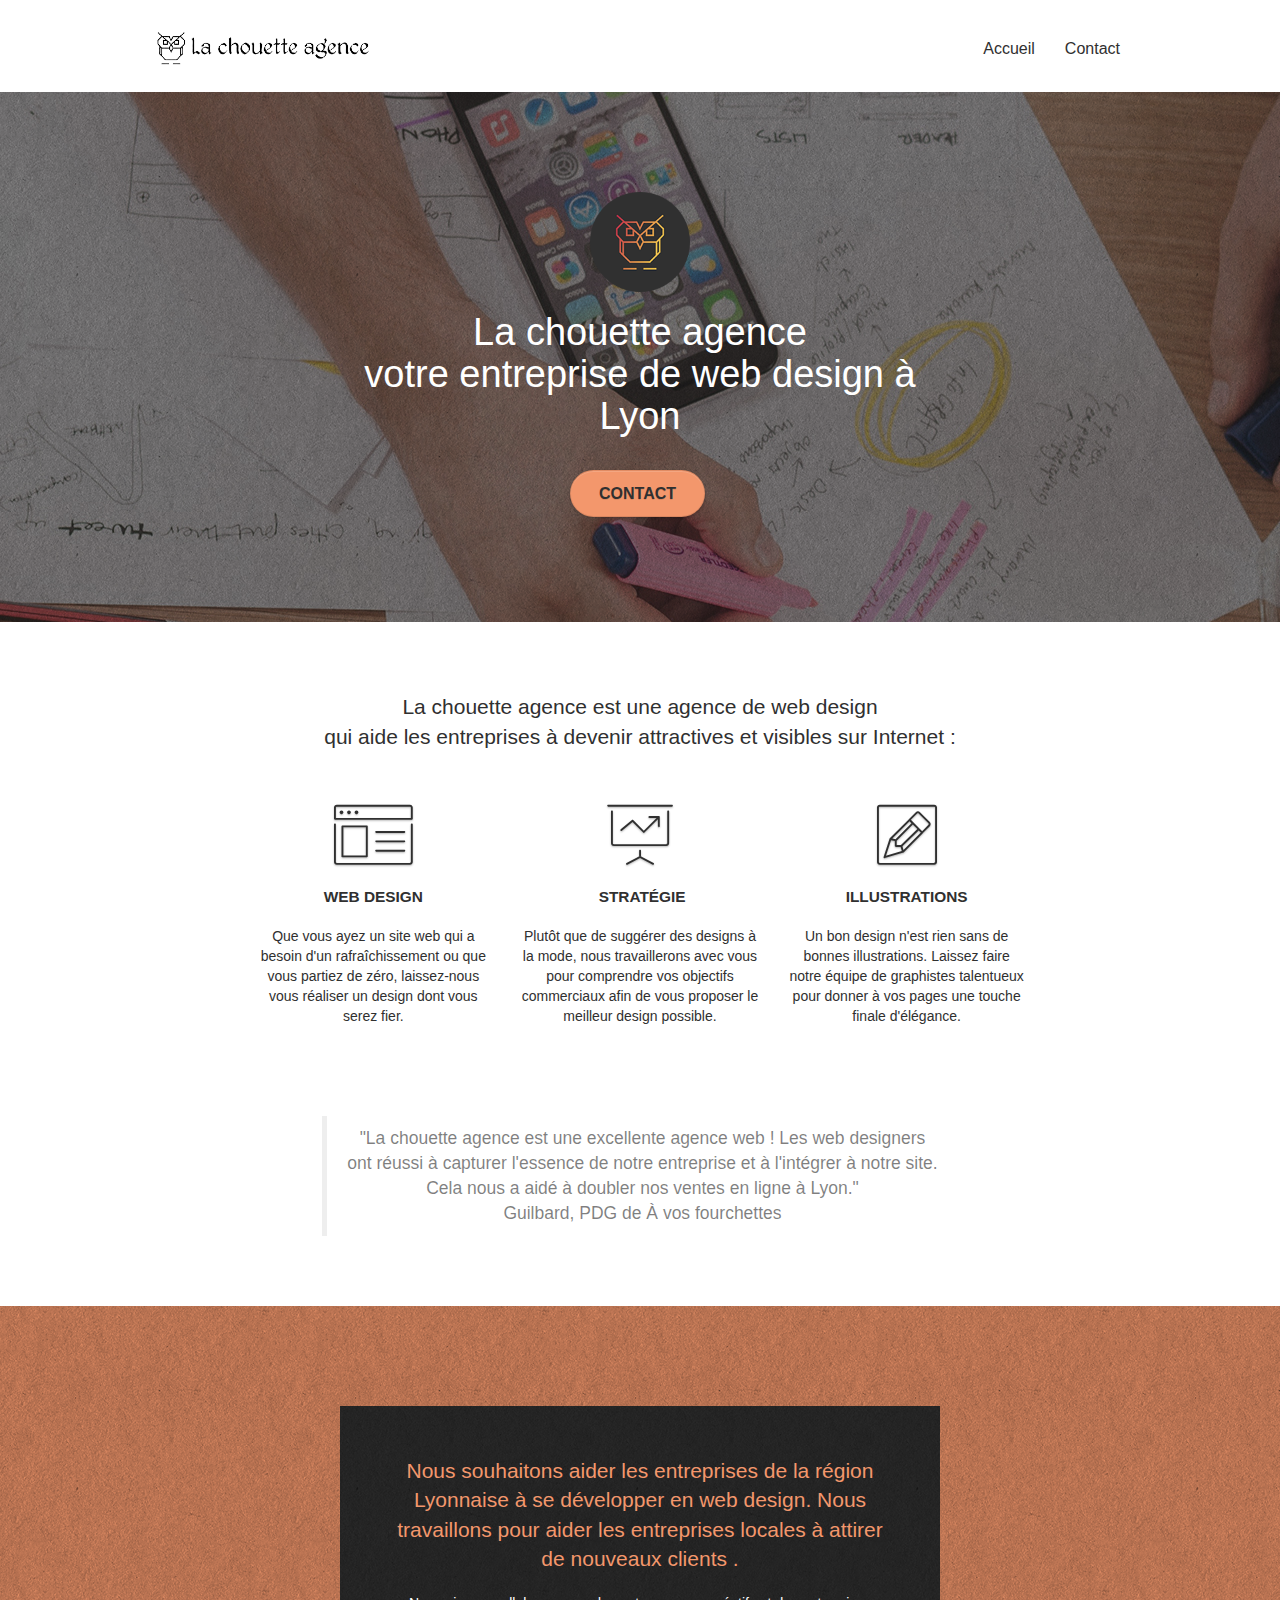
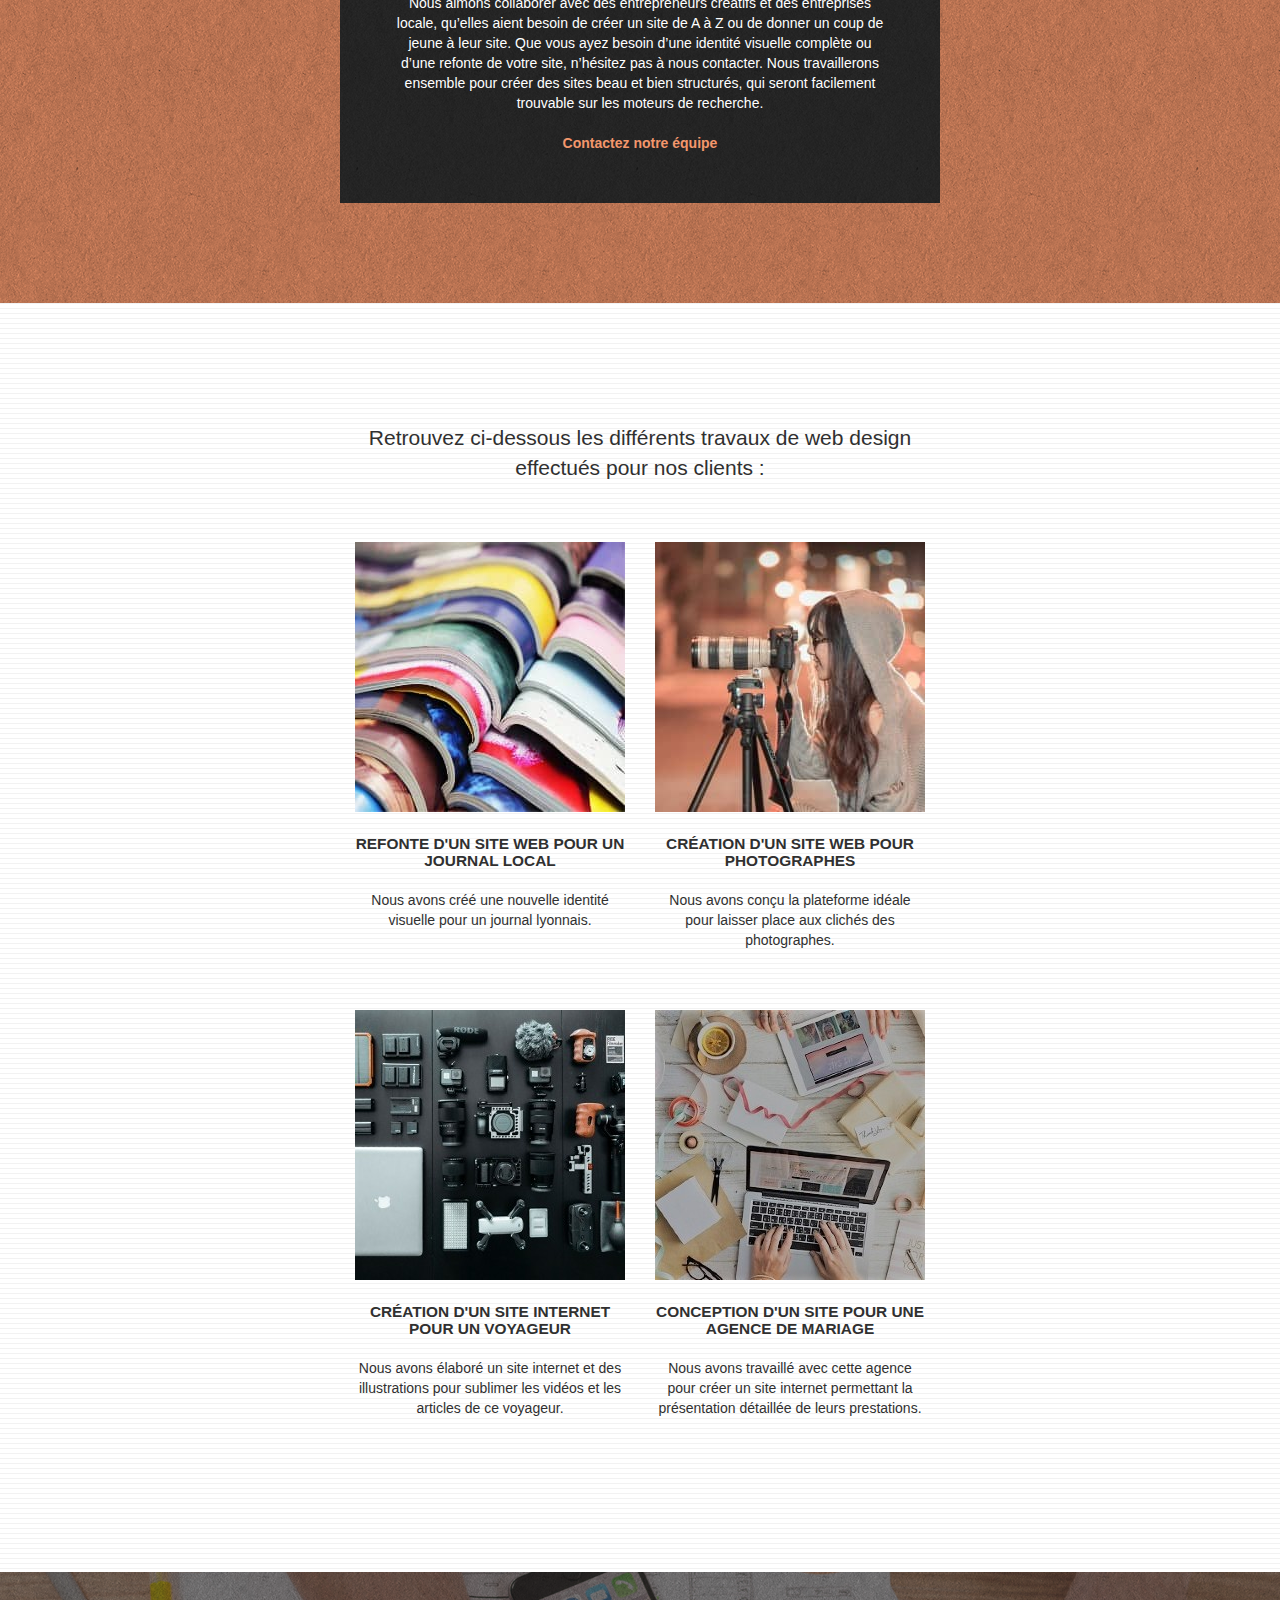
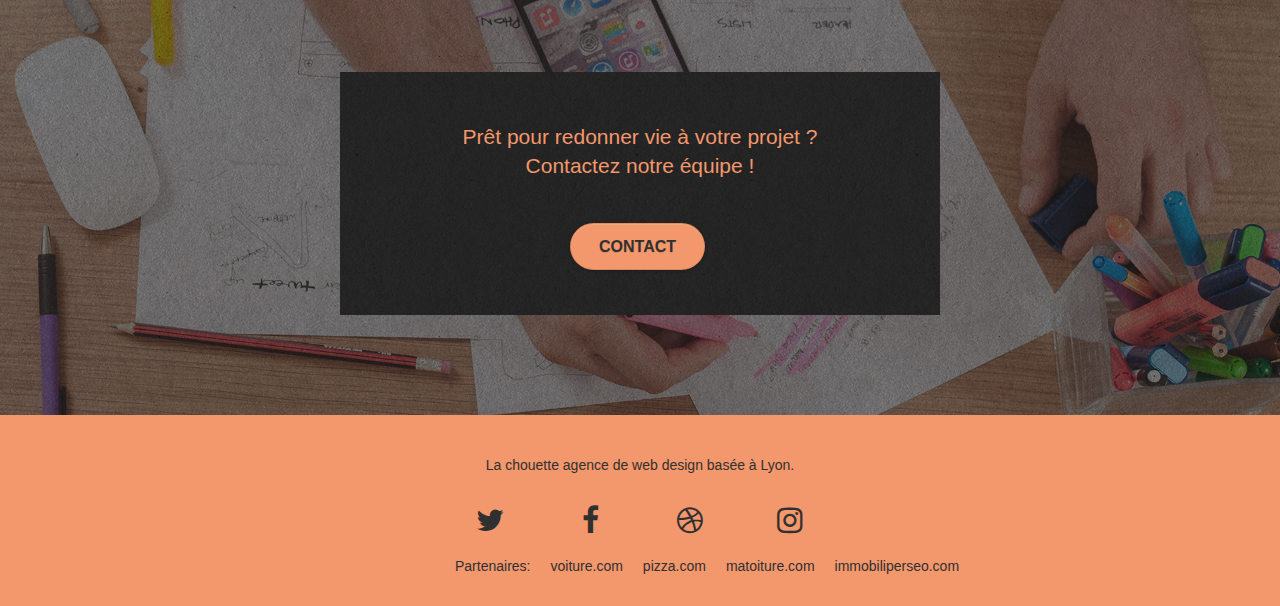
==== commit abdbc10e: "images compressées" ====
--- a/index.html
+++ b/index.html
@@ -26,13 +26,12 @@
 <body>
 <!-- Principal conteneur -->
 <div class="page-container">
-    
 <!-- HEADER -->
 <header class="bloc bgc-white l-bloc " id="bloc-0">
-	<div class="container bloc-sm" role="navigation">
+	<div class="container bloc-sm">
 		<nav class="navbar row">
 			<div class="navbar-header">
-				<a class="navbar-brand" href="index.html"><img src="img/la-chouette-agence.png" alt="paris web design logo agence web meilleure agence" height="40"/></a>
+				<a class="navbar-brand" href="index.html"> <img src="img/la-chouette-agence.png" alt="web design logo agence chouette agence"/></a>
 				<button id="nav-toggle" type="button" class="ui-navbar-toggle navbar-toggle" data-toggle="collapse" data-target=".navbar-1">
 					<span class="sr-only">Toggle navigation</span><span class="icon-bar"></span><span class="icon-bar"></span><span class="icon-bar"></span>
 				</button>
@@ -61,7 +60,7 @@
 	<div class="container bloc-lg">
 		<div class="row tight-width-whitespace">
 			<div class="col-sm-12">
-				<img src="img/logo.png" class="center-block image-resize-mode" width="100" alt="La chouette agence, agence web paris, création logo paris" />
+				<img src="img/logo.png" class="center-block image-resize-mode" width="100" alt="La chouette agence, agence web paris, création logo paris"/>
 				<h1 class="text-center hero-bloc-text">
 					La chouette agence<br> votre entreprise de web design à Lyon
 				</h1>
@@ -211,8 +210,6 @@
 </section>
 <!-- bloc-5-cta END -->
 </main>
-
-
 <!-- FOOTER -->
 <footer class="bloc bgc-atomic-tangerine d-bloc" id="bloc-8">
 	<div class="container bloc-sm">
@@ -224,31 +221,31 @@
 				<div class="row row-no-gutters social">
 					<div class="col-sm-3">
 						<div class="text-center">
-							<a class="social" title="Twitter" href="index.html"><i class="fa fa-twitter icon-md"></i></a>
-						</div>
-					</div>
-					<div class="col-sm-3">
-						<div class="text-center">
-							<a class="social" title="Facebook" href="index.html"><i class="fa fa-facebook icon-md"></i></a>
-						</div>
-					</div>
-					<div class="col-sm-3">
-						<div class="text-center">
-							<a class="social" title="Dribble" href="index.html"><i class="fa fa-dribbble icon-md"></i></a>
-						</div>
-					</div>
-					<div class="col-sm-3">
-						<div class="text-center">
-							<a class="social" title="Instagram" href="index.html"><i class="fa fa-instagram icon-md"></i></a>
+							<a class="social" title="Twitter" href="#"><i class="fa fa-twitter icon-md"></i></a>
+						</div>
+					</div>
+					<div class="col-sm-3">
+						<div class="text-center">
+							<a class="social" title="Facebook" href="#"><i class="fa fa-facebook icon-md"></i></a>
+						</div>
+					</div>
+					<div class="col-sm-3">
+						<div class="text-center">
+							<a class="social" title="Dribble" href="#"><i class="fa fa-dribbble icon-md"></i></a>
+						</div>
+					</div>
+					<div class="col-sm-3">
+						<div class="text-center">
+							<a class="social" title="Instagram" href="#"><i class="fa fa-instagram icon-md"></i></a>
 						</div>
 					</div>
 					<div class="row">
 						<div class="col-sm-4" >
 							<p>Partenaires:</p>   
-									<p><a tabindex="-1" href="voiture.com">voiture.com</a></p>
-									<p><a tabindex="-1" href="pizza.com">pizza.com</a></p>
-									<p><a tabindex="-1" href="matoiture.com">matoiture.com</a></p>
-									<p><a tabindex="-1" href="immobiliperseo.com">immobiliperseo.com</a></p>
+								<p><a tabindex="-1" href="voiture.com">voiture.com</a></p>
+								<p><a tabindex="-1" href="pizza.com">pizza.com</a></p>
+								<p><a tabindex="-1" href="matoiture.com">matoiture.com</a></p>
+								<p><a tabindex="-1" href="immobiliperseo.com">immobiliperseo.com</a></p>
 						</div>
 					</div>
 				</div>
@@ -256,12 +253,10 @@
 		</div>
 	</div>
 	<!-- ScrollToTop Button -->
-<button class="bloc-button btn btn-d scrollToTop" onclick="scrollToTarget('1')"><span class="fa fa-chevron-up"></span></button>
-<!-- ScrollToTop Button END-->
-
+	<div class="bloc-button btn btn-d scrollToTop" onclick="scrollToTarget('1')"><span class="fa fa-chevron-up"></span></div>
+	<!-- ScrollToTop Button END-->
 </footer>
 <!-- FOOTER -->
-
 </div>
 <!-- Principal conteneur END -->
 </body>
--- a/style.min.css
+++ b/style.min.css
@@ -1 +1 @@
-body{margin:0;padding:0;background:#FFF;overflow-x:hidden;-webkit-font-smoothing:antialiased;-moz-osx-font-smoothing:grayscale}a,button{transition:all .3s ease-in-out;outline:none!important}a:hover{text-decoration:none;cursor:pointer}.nav a:hover,.nav a:focus{border-bottom:#f3976C solid 4px}.bloc{width:100%;clear:both;background:50% 50% no-repeat;padding:0 50px;-webkit-background-size:cover;-moz-background-size:cover;-o-background-size:cover;background-size:cover;position:relative}.bloc .container{padding-left:0;padding-right:0}.bloc-lg{padding:100px 50px}.bloc-md{padding:50px}.bloc-sm{padding:20px 50px}.bg-center,.bg-l-edge,.bg-r-edge,.bg-t-edge,.bg-b-edge,.bg-tl-edge,.bg-bl-edge,.bg-tr-edge,.bg-br-edge,.bg-repeat{-webkit-background-size:auto!important;-moz-background-size:auto!important;-o-background-size:auto!important;background-size:auto!important}.bg-repeat{background:repeat}.bg-t-edge{background:top no-repeat}.bloc-bg-texture::before{content:"";background-size:2px 2px;position:absolute;top:0;bottom:0;left:0;right:0}.texture-paper::before{background:url(img/texture-paper.png);background-size:280px 280px}.b-parallax{background-attachment:fixed}.d-bloc{color:#303030}.d-bloc button:hover{color:#303030}.d-bloc .icon-round,.d-bloc .icon-square,.d-bloc .icon-rounded,.d-bloc .icon-semi-rounded-a,.d-bloc .icon-semi-rounded-b{border-color:#303030}.d-bloc .divider-h span{border-color:rgba(255,255,255,.2)}.d-bloc .a-btn,.d-bloc .navbar a,.d-bloc .navbar-brand,.d-bloc a .icon-sm,.d-bloc a .icon-md,.d-bloc a .icon-lg,.d-bloc a .icon-xl,.d-bloc h1 a,.d-bloc h2 a,.d-bloc h3 a,.d-bloc h4 a,.d-bloc h5 a,.d-bloc h6 a,.d-bloc p a{color:#303030}.d-bloc .a-btn:hover,.d-bloc .navbar a:hover,.d-bloc .navbar-brand:hover,.d-bloc a:hover .icon-sm,.d-bloc a:hover .icon-md,.d-bloc a:hover .icon-lg,.d-bloc a:hover .icon-xl,.d-bloc h1 a:hover,.d-bloc h2 a:hover,.d-bloc h3 a:hover,.d-bloc h4 a:hover,.d-bloc h5 a:hover,.d-bloc h6 a:hover,.d-bloc p a:hover{color:rgba(255,255,255,1)}.d-bloc .navbar-toggle .icon-bar{background:rgba(255,255,255,1)}.d-bloc .btn-wire,.d-bloc .btn-wire:hover{color:rgba(255,255,255,1);border-color:rgba(255,255,255,1)}.d-bloc .panel{color:rgba(0,0,0,.5)}.d-bloc .panel button:hover{color:rgba(0,0,0,.7)}.d-bloc .panel icon{border-color:rgba(0,0,0,.7)}.d-bloc .panel .divider-h span{border-color:rgba(0,0,0,.1)}.d-bloc .panel .a-btn{color:rgba(0,0,0,.6)}.d-bloc .panel .a-btn:hover{color:rgba(0,0,0,1)}.d-bloc .panel .btn-wire,.d-bloc .panel .btn-wire:hover{color:rgba(0,0,0,.7);border-color:rgba(0,0,0,.3)}.d-bloc .panel,.l-bloc{color:rgba(0,0,0,.5)}.d-bloc .panel button:hover,.l-bloc button:hover{color:rgba(0,0,0,.7)}.l-bloc .icon-round,.l-bloc .icon-square,.l-bloc .icon-rounded,.l-bloc .icon-semi-rounded-a,.l-bloc .icon-semi-rounded-b{border-color:rgba(0,0,0,.7)}.d-bloc .panel .divider-h span,.l-bloc .divider-h span{border-color:rgba(0,0,0,.1)}.d-bloc .panel .a-btn,.l-bloc .a-btn,.l-bloc .navbar a,.l-bloc .navbar-brand,.l-bloc a .icon-sm,.l-bloc a .icon-md,.l-bloc a .icon-lg,.l-bloc a .icon-xl,.l-bloc h1 a,.l-bloc h2 a,.l-bloc h3 a,.l-bloc h4 a,.l-bloc h5 a,.l-bloc h6 a,.l-bloc p a{color:rgba(0,0,0,.6)}.d-bloc .panel .a-btn:hover,.l-bloc .a-btn:hover,.l-bloc .navbar a:hover,.l-bloc .navbar-brand:hover,.l-bloc a:hover .icon-sm,.l-bloc a:hover .icon-md,.l-bloc a:hover .icon-lg,.l-bloc a:hover .icon-xl,.l-bloc h1 a:hover,.l-bloc h2 a:hover,.l-bloc h3 a:hover,.l-bloc h4 a:hover,.l-bloc h5 a:hover,.l-bloc h6 a:hover,.l-bloc p a:hover{color:rgba(0,0,0,1)}.l-bloc .navbar-toggle .icon-bar{color:rgba(0,0,0,.6)}.d-bloc .panel .btn-wire,.d-bloc .panel .btn-wire:hover,.l-bloc .btn-wire,.l-bloc .btn-wire:hover{color:rgba(0,0,0,.7);border-color:rgba(0,0,0,.3)}.voffset{margin-top:30px}.voffset-lg{margin-top:80px}.row-no-gutters{margin-right:0;margin-left:0}.row.row-no-gutters>[class^="col-"],.row.row-no-gutters>[class*=" col-"]{padding-right:0;padding-left:0}.navbar{margin-bottom:0}.navbar-brand{height:auto;padding:3px 15px;font-size:25px;font-weight:400;font-weight:600;line-height:44px}.navbar-brand:focus,.navbar-brand:hover{border-bottom:#f3976C solid 4px}.navbar-brand img{max-height:200px;margin:0 5px 0 0;display:inline}.navbar-brand img[src$=svg]{min-width:100px}.nav-center .navbar-brand img{margin:0}.navbar .nav{padding-top:2px;margin-right:-16px;float:right}.nav>li{float:left;margin-top:4px;font-size:16px}.navbar-nav .open .dropdown-menu>li>a{text-align:inherit}.nav>li a:hover,.nav>li a:focus{background:transparent}.nav>li a:focus{border-bottom:#f3976C solid 4px}.btn-clean:focus{border:#FFF solid 4px}a:focus{border-bottom:#f3976C solid 4px}.social a:focus{border-bottom:#303030 solid 4px}.navbar-toggle{margin:10px 10px 0 0;border:0}.navbar-toggle:hover,.navbar-toggle:focus{border:#f3976C solid 4px}.navbar-toggle .icon-bar{background-color:rgba(0,0,0,.5);width:26px}.nav-invert .navbar .nav{float:left}.nav-invert .navbar-header,.nav-invert .navbar-brand{float:right;position:relative}.padd{padding-bottom:0px!important}.formulaire{width:60%;margin:auto}.formulaire h2{text-align:center}.loc{width:80%;margin:auto}.localisation{width:100%;margin:auto;text-align:center;padding:50px}@media (max-width:500px){.localisation{padding:50px 0 50px 0!important}.loc{width:100%!important}.tight-width-whitespace{width:100%!important}.formulaire{width:80%!important}.col-sm-6 img{width:90%!important}}.map{width:100%;margin:auto}iframe{width:100%;padding:40px 0 40px 0;border:none}@media (min-width:768px){.site-navigation{position:absolute;top:50%;right:20px;transform:translate(0,-50%);-webkit-transform:translateY(-50%)}.nav>li .dropdown-menu a,.nav>li .dropdown-menu a:hover{color:#303030}.nav-invert .site-navigation{left:0;right:0}.nav-center{text-align:center}.nav-center .navbar-header{width:100%}.nav-center .navbar-header,.nav-center .navbar-brand,.nav-center .nav>li{float:none;display:inline-block}.nav-center .site-navigation{position:relative;width:100%;right:0;margin-right:0;margin-top:20px}.nav-center.mini-nav .navbar-toggle{float:none;margin:10px auto 0}}.nav>li>.dropdown a{background:none!important;display:block;padding:14px 15px}nav .caret{margin:0 5px}.dropdown-menu .dropdown-menu{top:-8px;left:100%}.dropdown-menu .dropmenu-flow-right{top:100%;left:0;margin-left:-1px;border-top-left-radius:0;border-top-right-radius:0}.dropdown-menu .dropdown span{border:4px solid #000;border-top-color:transparent;border-right-color:transparent;border-bottom-color:transparent;margin:6px -5px 0 0!important;float:right}.mg-md{margin-top:10px;margin-bottom:20px}.mg-lg{margin-top:10px;margin-bottom:40px}.btn{margin:0 5px 5px 0}.btn.pull-right{margin:0 0 5px 5px}.btn-d{border:#f3976C 2px solid}.btn-d:focus,.btn-d:hover{border:#303030 solid 2px}button{outline:none!important;background:none;border:none}.btn-rd{border-radius:40px}.btn-clean{border:1px solid rgba(0,0,0,.08);border-bottom-color:rgba(0,0,0,.1);text-shadow:0 1px 0 rgba(0,0,1,.1);box-shadow:0 1px 3px rgba(0,0,1,.25),inset 0 1px 0 0 rgba(255,255,255,.15)}.icon-md{font-size:30px!important}.icon-lg{font-size:60px!important}.sm-shadow{text-shadow:0 1px 2px rgba(0,0,0,.3)}.panel-sq,.panel-sq .panel-heading,.panel-sq .panel-footer{border-radius:0}.panel-rd{border-radius:30px}.panel-rd .panel-heading{border-radius:29px 29px 0 0}.panel-rd .panel-footer{border-radius:0 0 29px 29px}.form-control{border-color:rgba(0,0,0,.1);box-shadow:none}.scrollToTop{width:40px;height:40px;position:fixed;bottom:20px;right:20px;opacity:0;z-index:500;transition:all .3s ease-in-out}.scrollToTop span{margin-top:6px}.showScrollTop{font-size:14px;opacity:1}a[data-lightbox]{position:relative;display:block;text-align:center}a[data-lightbox]:hover::before{content:"+";font-family:"HelveticaNeue-Light","Helvetica Neue Light","Helvetica Neue",Helvetica,Arial;font-size:32px;width:50px;height:50px;margin-left:-25px;border-radius:50%;background:rgba(0,0,0,.6);color:#FFF;font-weight:100;position:absolute;top:50%;transform:translateY(-50%);-webkit-transform:translateY(-50%)}a[data-lightbox]:hover img{opacity:.6;-webkit-animation-fill-mode:none;animation-fill-mode:none}#lightbox-modal{display:flex;align-items:center}#lightbox-modal .modal-dialog{width:90%;max-width:900px;margin:0 auto 0}#lightbox-modal .modal-dialog img{max-height:90vh;margin:0 auto}.lightbox-caption{padding:20px;color:#FFF;background:rgba(0,0,0,.5);position:absolute;left:15px;right:15px;bottom:5px}.close-lightbox{color:#FFF;font-size:30px;position:absolute;top:20px;right:20px;z-index:20;background:rgba(0,0,0,.5);border:none;line-height:30px;padding:0 9px 5px;opacity:.3}.close-lightbox:hover,.next-lightbox:hover,.prev-lightbox:hover{opacity:1;color:#FFF}.next-lightbox,.prev-lightbox{font-size:20px;color:#303030;background:rgba(0,0,0,.5);transition:all .2s ease-in-out;position:absolute;top:45%;opacity:.4}.next-lightbox{padding:6px 8px 1px 13px;right:25px}.prev-lightbox{padding:6px 13px 1px 10px;left:25px}.snapshot-lb .modal-body{padding-bottom:45px}.snapshot-lb .lightbox-caption{padding:0;color:rgba(0,0,0,.5);background:none}h2,h3,h4,h5,h6,p,label,.btn,a{font-family:"helvetica";font-weight:400;color:#303030!important}.container{max-width:1000px}.hero-bloc-text{font-size:38px}.hero-bloc-text-sub{font-size:36px}.statement-bloc-text{line-height:26px;font-style:italic;font-size:20px;text-align:center;font-weight:lighter;max-width:520px;margin:auto auto auto auto}p{font-size:1em}.tight-width-whitespace,.map{max-width:600px;margin:auto auto auto auto}.cta-hero{margin-top:22px;color:#FFFFFF!important;text-transform:uppercase;padding:12px 28px 12px 28px;font-size:16px;font-weight:700}.social{max-width:400px;margin:auto auto auto auto}h2{font-size:1.5em;line-height:1.4em}h3{font-size:1.1em;text-transform:uppercase;font-weight:700;color:#303030!important}.med-width-whitespace{max-width:800px;margin:auto auto auto auto;box-shadow:0 0 0 #000}h1{color:#FFF;font-weight:500;font-size:2.4em}h4{color:#303030!important}.icons{margin-bottom:14px;margin-top:24px}.white{color:#FFFFFF!important}.portfolio-thumb{margin-bottom:24px}.portfolio-row{margin-bottom:44px;margin-top:50px}.avatar{box-shadow:0 4px 9px rgba(0,0,0,.3)}.black-background{background-color:#303030;opacity:1;padding:40px 40px 40px 40px}.bold-link{color:#f3976C!important;font-weight:900}.bold-link:hover{color:#FFFFFF!important;border-bottom:#f3976C solid 4px;text-decoration:none}.bold-link:focus{color:#FFFFFF!important;border-bottom:#f3976C solid 4px;text-decoration:none}.bgc-white{background-color:#FFF}.bgc-dark-slate-blue{background-color:#364577}.bgc-atomic-tangerine{background-color:#f3976C}.tc-white{color:#f3976C!important;}.btn-atomic-tangerine{background:#f3976C;color:#303030!important}.btn-atomic-tangerine:hover{color:#f3976C!important;background:#303030!important}.btn2:focus{border:#303030 solid 4px}.localisation a:hover{color:#f3976C!important}.localisation a:focus{border-bottom:#f3976C solid 4px}.ltc-white{color:#FFFFFF!important}.ltc-white:hover{color:#cccccc!important}.ltc-atomic-tangerine{color:#f3976C!important}.ltc-atomic-tangerine:hover{color:#f3976C!important}.icon-dark-slate-anthracite{color:#303030!important;border-color:#303030!important}.bg-dots-bg{background-image:url(img/dots-bg.png)}.bg-lines-h2-bg{background-image:url(img/lines-h2-bg.png)}.bg-banniere{background-image:url(img/la-chouette-agence-banniere.jpg)}.bg-presentation{background-image:url(img/image-de-presentation.bmp)}@media (max-width:1024px){.bloc{padding-left:20px;padding-right:20px}.bloc.full-width-bloc,.bloc-tile-2.full-width-bloc .container,.bloc-tile-3.full-width-bloc .container,.bloc-tile-4.full-width-bloc .container{padding-left:0;padding-right:0}}@media (max-width:992px) and (min-width:768px){.navbar .nav{max-width:80%}.nav-center.navbar .nav{max-width:100%}}@media only screen and (min-width:768px) and (max-width:1024px) and (orientation:landscape){.b-parallax{background-attachment:scroll}}@media only screen and (min-width:1024px) and (max-width:1366px) and (-webkit-min-device-pixel-ratio:1.5){.b-parallax{background-attachment:scroll}}@media (max-width:991px){.container{width:100%}.b-parallax{background-attachment:scroll}.page-container,#hero-bloc{overflow-x:hidden;position:relative}.bloc-group,.bloc-group .bloc{display:block;width:100%}.bloc-fill-screen .fill-bloc-top-edge,.bloc-fill-screen .fill-bloc-bottom-edge{padding:0 20px}}@media (max-width:767px){.page-container{overflow-x:hidden;position:relative}h2,h3,h4,h5,h6,p,#disqus_thread{padding-left:10px!important;padding-right:10px!important}h1{font-size:2em!important}.b-parallax{background-attachment:scroll}.navbar .nav{padding-top:0;border-top:1px solid rgba(0,0,0,.2);float:none!important}.navbar.row{margin-left:0;margin-right:0}.site-navigation{position:inherit;transform:none;-webkit-transform:none;-ms-transform:none}.nav>li{margin-top:0;border-bottom:1px solid rgba(0,0,0,.1);background:rgba(0,0,0,.05);text-align:left;padding-left:15px;width:100%}.nav>li:hover{background:rgba(0,0,0,.08)}.dropdown .dropdown a .caret{float:none;margin:5px 0 0 10px!important;border:4px solid #000;border-bottom-color:transparent;border-right-color:transparent;border-left-color:transparent}#hero-bloc .navbar .nav{background:rgba(0,0,0,.8)}.hero{padding:50px 0}.hero-nav{left:-1px;right:-1px}.navbar-collapse{padding:0;overflow-x:hidden;-webkit-box-shadow:none;box-shadow:none}.navbar-brand img{max-height:40px;width:auto}.nav-invert .navbar-header{float:none;width:100%}.nav-invert .navbar-toggle{float:left;margin-left:10px}.bloc{padding-left:0;padding-right:0}.bloc-xxl,.bloc-xl,.bloc-lg{padding:40px 0}.bloc-sm,.bloc-md{padding-left:0;padding-right:0}.bloc-tile-2 .container,.bloc-tile-3 .container,.bloc-tile-4 .container,.bloc-fill-screen .fill-bloc-top-edge,.bloc-fill-screen .fill-bloc-bottom-edge{padding-left:0;padding-right:0}.a-block{padding:0 10px}.btn-dwn{display:none}.voffset{margin-top:5px}.voffset-md{margin-top:20px}.voffset-lg{margin-top:30px}form{padding:5px}.close-lightbox{display:inline-block}.blocsapp-device-iphone5{background-size:216px 425px;padding-top:60px;width:216px;height:425px}.blocsapp-device-iphone5 img{width:180px;height:320px}}@media (max-width:400px){.bloc{padding-left:0;padding-right:0}}@media (max-width:767px){.bloc-mob-center-text{text-align:center}}+body{margin:0;padding:0;background:#FFF;overflow-x:hidden;-webkit-font-smoothing:antialiased;-moz-osx-font-smoothing:grayscale}a,button{transition:all .3s ease-in-out;outline:none!important}a:hover{text-decoration:none;cursor:pointer}.nav a:hover,.nav a:focus{border-bottom:#f3976C solid 4px}.bloc{width:100%;clear:both;background:50% 50% no-repeat;padding:0 50px;-webkit-background-size:cover;-moz-background-size:cover;-o-background-size:cover;background-size:cover;position:relative}.bloc .container{padding-left:0;padding-right:0}.bloc-lg{padding:100px 50px}.bloc-md{padding:50px}.bloc-sm{padding:20px 50px}.bg-center,.bg-l-edge,.bg-r-edge,.bg-t-edge,.bg-b-edge,.bg-tl-edge,.bg-bl-edge,.bg-tr-edge,.bg-br-edge,.bg-repeat{-webkit-background-size:auto!important;-moz-background-size:auto!important;-o-background-size:auto!important;background-size:auto!important}.bg-repeat{background:repeat}.bg-t-edge{background:top no-repeat}.bloc-bg-texture::before{content:"";background-size:2px 2px;position:absolute;top:0;bottom:0;left:0;right:0}.texture-paper::before{background:url(img/texture-paper.png);background-size:280px 280px}.b-parallax{background-attachment:fixed}.d-bloc{color:#303030}.d-bloc button:hover{color:#303030}.d-bloc .icon-round,.d-bloc .icon-square,.d-bloc .icon-rounded,.d-bloc .icon-semi-rounded-a,.d-bloc .icon-semi-rounded-b{border-color:#303030}.d-bloc .divider-h span{border-color:rgba(255,255,255,.2)}.d-bloc .a-btn,.d-bloc .navbar a,.d-bloc .navbar-brand,.d-bloc a .icon-sm,.d-bloc a .icon-md,.d-bloc a .icon-lg,.d-bloc a .icon-xl,.d-bloc h1 a,.d-bloc h2 a,.d-bloc h3 a,.d-bloc h4 a,.d-bloc h5 a,.d-bloc h6 a,.d-bloc p a{color:#303030}.d-bloc .a-btn:hover,.d-bloc .navbar a:hover,.d-bloc .navbar-brand:hover,.d-bloc a:hover .icon-sm,.d-bloc a:hover .icon-md,.d-bloc a:hover .icon-lg,.d-bloc a:hover .icon-xl,.d-bloc h1 a:hover,.d-bloc h2 a:hover,.d-bloc h3 a:hover,.d-bloc h4 a:hover,.d-bloc h5 a:hover,.d-bloc h6 a:hover,.d-bloc p a:hover{color:rgba(255,255,255,1)}.d-bloc .navbar-toggle .icon-bar{background:rgba(255,255,255,1)}.d-bloc .btn-wire,.d-bloc .btn-wire:hover{color:rgba(255,255,255,1);border-color:rgba(255,255,255,1)}.d-bloc .panel{color:rgba(0,0,0,.5)}.d-bloc .panel button:hover{color:rgba(0,0,0,.7)}.d-bloc .panel icon{border-color:rgba(0,0,0,.7)}.d-bloc .panel .divider-h span{border-color:rgba(0,0,0,.1)}.d-bloc .panel .a-btn{color:rgba(0,0,0,.6)}.d-bloc .panel .a-btn:hover{color:rgba(0,0,0,1)}.d-bloc .panel .btn-wire,.d-bloc .panel .btn-wire:hover{color:rgba(0,0,0,.7);border-color:rgba(0,0,0,.3)}.d-bloc .panel,.l-bloc{color:rgba(0,0,0,.5)}.d-bloc .panel button:hover,.l-bloc button:hover{color:rgba(0,0,0,.7)}.l-bloc .icon-round,.l-bloc .icon-square,.l-bloc .icon-rounded,.l-bloc .icon-semi-rounded-a,.l-bloc .icon-semi-rounded-b{border-color:rgba(0,0,0,.7)}.d-bloc .panel .divider-h span,.l-bloc .divider-h span{border-color:rgba(0,0,0,.1)}.d-bloc .panel .a-btn,.l-bloc .a-btn,.l-bloc .navbar a,.l-bloc .navbar-brand,.l-bloc a .icon-sm,.l-bloc a .icon-md,.l-bloc a .icon-lg,.l-bloc a .icon-xl,.l-bloc h1 a,.l-bloc h2 a,.l-bloc h3 a,.l-bloc h4 a,.l-bloc h5 a,.l-bloc h6 a,.l-bloc p a{color:rgba(0,0,0,.6)}.d-bloc .panel .a-btn:hover,.l-bloc .a-btn:hover,.l-bloc .navbar a:hover,.l-bloc .navbar-brand:hover,.l-bloc a:hover .icon-sm,.l-bloc a:hover .icon-md,.l-bloc a:hover .icon-lg,.l-bloc a:hover .icon-xl,.l-bloc h1 a:hover,.l-bloc h2 a:hover,.l-bloc h3 a:hover,.l-bloc h4 a:hover,.l-bloc h5 a:hover,.l-bloc h6 a:hover,.l-bloc p a:hover{color:rgba(0,0,0,1)}.l-bloc .navbar-toggle .icon-bar{color:rgba(0,0,0,.6)}.d-bloc .panel .btn-wire,.d-bloc .panel .btn-wire:hover,.l-bloc .btn-wire,.l-bloc .btn-wire:hover{color:rgba(0,0,0,.7);border-color:rgba(0,0,0,.3)}.voffset{margin-top:30px}.voffset-lg{margin-top:80px}.row-no-gutters{margin-right:0;margin-left:0}.row.row-no-gutters>[class^="col-"],.row.row-no-gutters>[class*=" col-"]{padding-right:0;padding-left:0}.navbar{margin-bottom:0}.navbar-brand{height:auto;padding:3px 15px;font-size:25px;font-weight:400;font-weight:600;line-height:44px}.navbar-brand:focus,.navbar-brand:hover{border-bottom:#f3976C solid 4px}.navbar-brand img{margin:0px 5px 0px 0px;display:inline}.navbar-brand img[src$=svg]{min-width:100px}.nav-center .navbar-brand img{margin:0}.navbar .nav{padding-top:2px;margin-right:-16px;float:right}.nav>li{float:left;margin-top:4px;font-size:16px}.navbar-nav .open .dropdown-menu>li>a{text-align:inherit}.nav>li a:hover,.nav>li a:focus{background:transparent}.nav>li a:focus{border-bottom:#f3976C solid 4px}.btn-clean:focus{border:#FFF solid 4px}a:focus{border-bottom:#f3976C solid 4px}.social a:focus{border-bottom:#303030 solid 4px}.navbar-toggle{margin:10px 10px 0 0;border:0}.navbar-toggle:hover,.navbar-toggle:focus{border:#f3976C solid 4px}.navbar-toggle .icon-bar{background-color:rgba(0,0,0,.5);width:26px}.nav-invert .navbar .nav{float:left}.nav-invert .navbar-header,.nav-invert .navbar-brand{float:right;position:relative}.padd{padding-bottom:0px!important}.formulaire{width:60%;margin:auto}.formulaire h2{text-align:center}.loc{width:80%;margin:auto}.localisation{width:100%;margin:auto;text-align:center;padding:50px}@media (max-width:500px){.localisation{padding:50px 0 50px 0!important}.loc{width:100%!important}.tight-width-whitespace{width:100%!important}.formulaire{width:80%!important}.col-sm-6 img{width:90%!important}}.map{width:100%;margin:auto}iframe{width:100%;padding:40px 0 40px 0;border:none}@media (min-width:768px){.site-navigation{position:absolute;top:50%;right:20px;transform:translate(0,-50%);-webkit-transform:translateY(-50%)}.nav>li .dropdown-menu a,.nav>li .dropdown-menu a:hover{color:#303030}.nav-invert .site-navigation{left:0;right:0}.nav-center{text-align:center}.nav-center .navbar-header{width:100%}.nav-center .navbar-header,.nav-center .navbar-brand,.nav-center .nav>li{float:none;display:inline-block}.nav-center .site-navigation{position:relative;width:100%;right:0;margin-right:0;margin-top:20px}.nav-center.mini-nav .navbar-toggle{float:none;margin:10px auto 0}}.nav>li>.dropdown a{background:none!important;display:block;padding:14px 15px}nav .caret{margin:0 5px}.dropdown-menu .dropdown-menu{top:-8px;left:100%}.dropdown-menu .dropmenu-flow-right{top:100%;left:0;margin-left:-1px;border-top-left-radius:0;border-top-right-radius:0}.dropdown-menu .dropdown span{border:4px solid #000;border-top-color:transparent;border-right-color:transparent;border-bottom-color:transparent;margin:6px -5px 0 0!important;float:right}.mg-md{margin-top:10px;margin-bottom:20px}.mg-lg{margin-top:10px;margin-bottom:40px}.btn{margin:0 5px 5px 0}.btn.pull-right{margin:0 0 5px 5px}.btn-d{border:#f3976C 2px solid}.btn-d:focus,.btn-d:hover{border:#303030 solid 2px}button{outline:none!important;background:none;border:none}.btn-rd{border-radius:40px}.btn-clean{border:1px solid rgba(0,0,0,.08);border-bottom-color:rgba(0,0,0,.1);text-shadow:0 1px 0 rgba(0,0,1,.1);box-shadow:0 1px 3px rgba(0,0,1,.25),inset 0 1px 0 0 rgba(255,255,255,.15)}.icon-md{font-size:30px!important}.icon-lg{font-size:60px!important}.sm-shadow{text-shadow:0 1px 2px rgba(0,0,0,.3)}.panel-sq,.panel-sq .panel-heading,.panel-sq .panel-footer{border-radius:0}.panel-rd{border-radius:30px}.panel-rd .panel-heading{border-radius:29px 29px 0 0}.panel-rd .panel-footer{border-radius:0 0 29px 29px}.form-control{border-color:rgba(0,0,0,.1);box-shadow:none}.scrollToTop{width:40px;height:40px;position:fixed;bottom:20px;right:20px;opacity:0;z-index:500;transition:all .3s ease-in-out}.scrollToTop span{margin-top:6px}.showScrollTop{font-size:14px;opacity:1}a[data-lightbox]{position:relative;display:block;text-align:center}a[data-lightbox]:hover::before{content:"+";font-family:"HelveticaNeue-Light","Helvetica Neue Light","Helvetica Neue",Helvetica,Arial;font-size:32px;width:50px;height:50px;margin-left:-25px;border-radius:50%;background:rgba(0,0,0,.6);color:#FFF;font-weight:100;position:absolute;top:50%;transform:translateY(-50%);-webkit-transform:translateY(-50%)}a[data-lightbox]:hover img{opacity:.6;-webkit-animation-fill-mode:none;animation-fill-mode:none}#lightbox-modal{display:flex;align-items:center}#lightbox-modal .modal-dialog{width:90%;max-width:900px;margin:0 auto 0}#lightbox-modal .modal-dialog img{max-height:90vh;margin:0 auto}.lightbox-caption{padding:20px;color:#FFF;background:rgba(0,0,0,.5);position:absolute;left:15px;right:15px;bottom:5px}.close-lightbox{color:#FFF;font-size:30px;position:absolute;top:20px;right:20px;z-index:20;background:rgba(0,0,0,.5);border:none;line-height:30px;padding:0 9px 5px;opacity:.3}.close-lightbox:hover,.next-lightbox:hover,.prev-lightbox:hover{opacity:1;color:#FFF}.next-lightbox,.prev-lightbox{font-size:20px;color:#303030;background:rgba(0,0,0,.5);transition:all .2s ease-in-out;position:absolute;top:45%;opacity:.4}.next-lightbox{padding:6px 8px 1px 13px;right:25px}.prev-lightbox{padding:6px 13px 1px 10px;left:25px}.snapshot-lb .modal-body{padding-bottom:45px}.snapshot-lb .lightbox-caption{padding:0;color:rgba(0,0,0,.5);background:none}h2,h3,h4,h5,h6,p,label,.btn,a{font-family:"helvetica";font-weight:400;color:#303030!important}.container{max-width:1000px}.hero-bloc-text{font-size:38px}.hero-bloc-text-sub{font-size:36px}.statement-bloc-text{line-height:26px;font-style:italic;font-size:20px;text-align:center;font-weight:lighter;max-width:520px;margin:auto auto auto auto}p{font-size:1em}.tight-width-whitespace,.map{max-width:600px;margin:auto auto auto auto}.cta-hero{margin-top:22px;color:#FFFFFF!important;text-transform:uppercase;padding:12px 28px 12px 28px;font-size:16px;font-weight:700}.social{max-width:400px;margin:auto auto auto auto}h2{font-size:1.5em;line-height:1.4em}h3{font-size:1.1em;text-transform:uppercase;font-weight:700;color:#303030!important}.med-width-whitespace{max-width:800px;margin:auto auto auto auto;box-shadow:0 0 0 #000}h1{color:#FFF;font-weight:500;font-size:2.4em}h4{color:#303030!important}.icons{margin-bottom:14px;margin-top:24px}.white{color:#FFFFFF!important}.portfolio-thumb{margin-bottom:24px}.portfolio-row{margin-bottom:44px;margin-top:50px}.avatar{box-shadow:0 4px 9px rgba(0,0,0,.3)}.black-background{background-color:#303030;opacity:1;padding:40px 40px 40px 40px}.bold-link{color:#f3976C!important;font-weight:900}.bold-link:hover{color:#FFFFFF!important;border-bottom:#f3976C solid 4px;text-decoration:none}.bold-link:focus{color:#FFFFFF!important;border-bottom:#f3976C solid 4px;text-decoration:none}.bgc-white{background-color:#FFF}.bgc-dark-slate-blue{background-color:#364577}.bgc-atomic-tangerine{background-color:#f3976C}.tc-white{color:#f3976C!important;}.btn-atomic-tangerine{background:#f3976C;color:#303030!important}.btn-atomic-tangerine:hover{color:#f3976C!important;background:#303030!important}.btn2:focus{border:#303030 solid 4px}.localisation a:hover{color:#f3976C!important}.localisation a:focus{border-bottom:#f3976C solid 4px}.ltc-white{color:#FFFFFF!important}.ltc-white:hover{color:#cccccc!important}.ltc-atomic-tangerine{color:#f3976C!important}.ltc-atomic-tangerine:hover{color:#f3976C!important}.icon-dark-slate-anthracite{color:#303030!important;border-color:#303030!important}.bg-dots-bg{background-image:url(img/dots-bg.png)}.bg-lines-h2-bg{background-image:url(img/lines-h2-bg.png)}.bg-banniere{background-image:url(img/la-chouette-agence-banniere.jpg)}.bg-presentation{background-image:url(img/image-de-presentation.bmp)}@media (max-width:1024px){.bloc{padding-left:20px;padding-right:20px}.bloc.full-width-bloc,.bloc-tile-2.full-width-bloc .container,.bloc-tile-3.full-width-bloc .container,.bloc-tile-4.full-width-bloc .container{padding-left:0;padding-right:0}}@media (max-width:992px) and (min-width:768px){.navbar .nav{max-width:80%}.nav-center.navbar .nav{max-width:100%}}@media only screen and (min-width:768px) and (max-width:1024px) and (orientation:landscape){.b-parallax{background-attachment:scroll}}@media only screen and (min-width:1024px) and (max-width:1366px) and (-webkit-min-device-pixel-ratio:1.5){.b-parallax{background-attachment:scroll}}@media (max-width:991px){.container{width:100%}.b-parallax{background-attachment:scroll}.page-container,#hero-bloc{overflow-x:hidden;position:relative}.bloc-group,.bloc-group .bloc{display:block;width:100%}.bloc-fill-screen .fill-bloc-top-edge,.bloc-fill-screen .fill-bloc-bottom-edge{padding:0 20px}}@media (max-width:767px){.page-container{overflow-x:hidden;position:relative}h2,h3,h4,h5,h6,p,#disqus_thread{padding-left:10px!important;padding-right:10px!important}h1{font-size:2em!important}.b-parallax{background-attachment:scroll}.navbar .nav{padding-top:0;border-top:1px solid rgba(0,0,0,.2);float:none!important}.navbar.row{margin-left:0;margin-right:0}.site-navigation{position:inherit;transform:none;-webkit-transform:none;-ms-transform:none}.nav>li{margin-top:0;border-bottom:1px solid rgba(0,0,0,.1);background:rgba(0,0,0,.05);text-align:left;padding-left:15px;width:100%}.nav>li:hover{background:rgba(0,0,0,.08)}.dropdown .dropdown a .caret{float:none;margin:5px 0 0 10px!important;border:4px solid #000;border-bottom-color:transparent;border-right-color:transparent;border-left-color:transparent}#hero-bloc .navbar .nav{background:rgba(0,0,0,.8)}.hero{padding:50px 0}.hero-nav{left:-1px;right:-1px}.navbar-collapse{padding:0;overflow-x:hidden;-webkit-box-shadow:none;box-shadow:none}.navbar-brand img{max-height:40px;width:auto}.nav-invert .navbar-header{float:none;width:100%}.nav-invert .navbar-toggle{float:left;margin-left:10px}.bloc{padding-left:0;padding-right:0}.bloc-xxl,.bloc-xl,.bloc-lg{padding:40px 0}.bloc-sm,.bloc-md{padding-left:0;padding-right:0}.bloc-tile-2 .container,.bloc-tile-3 .container,.bloc-tile-4 .container,.bloc-fill-screen .fill-bloc-top-edge,.bloc-fill-screen .fill-bloc-bottom-edge{padding-left:0;padding-right:0}.a-block{padding:0 10px}.btn-dwn{display:none}.voffset{margin-top:5px}.voffset-md{margin-top:20px}.voffset-lg{margin-top:30px}form{padding:5px}.close-lightbox{display:inline-block}.blocsapp-device-iphone5{background-size:216px 425px;padding-top:60px;width:216px;height:425px}.blocsapp-device-iphone5 img{width:180px;height:320px}}@media (max-width:400px){.bloc{padding-left:0;padding-right:0}}@media (max-width:767px){.bloc-mob-center-text{text-align:center}}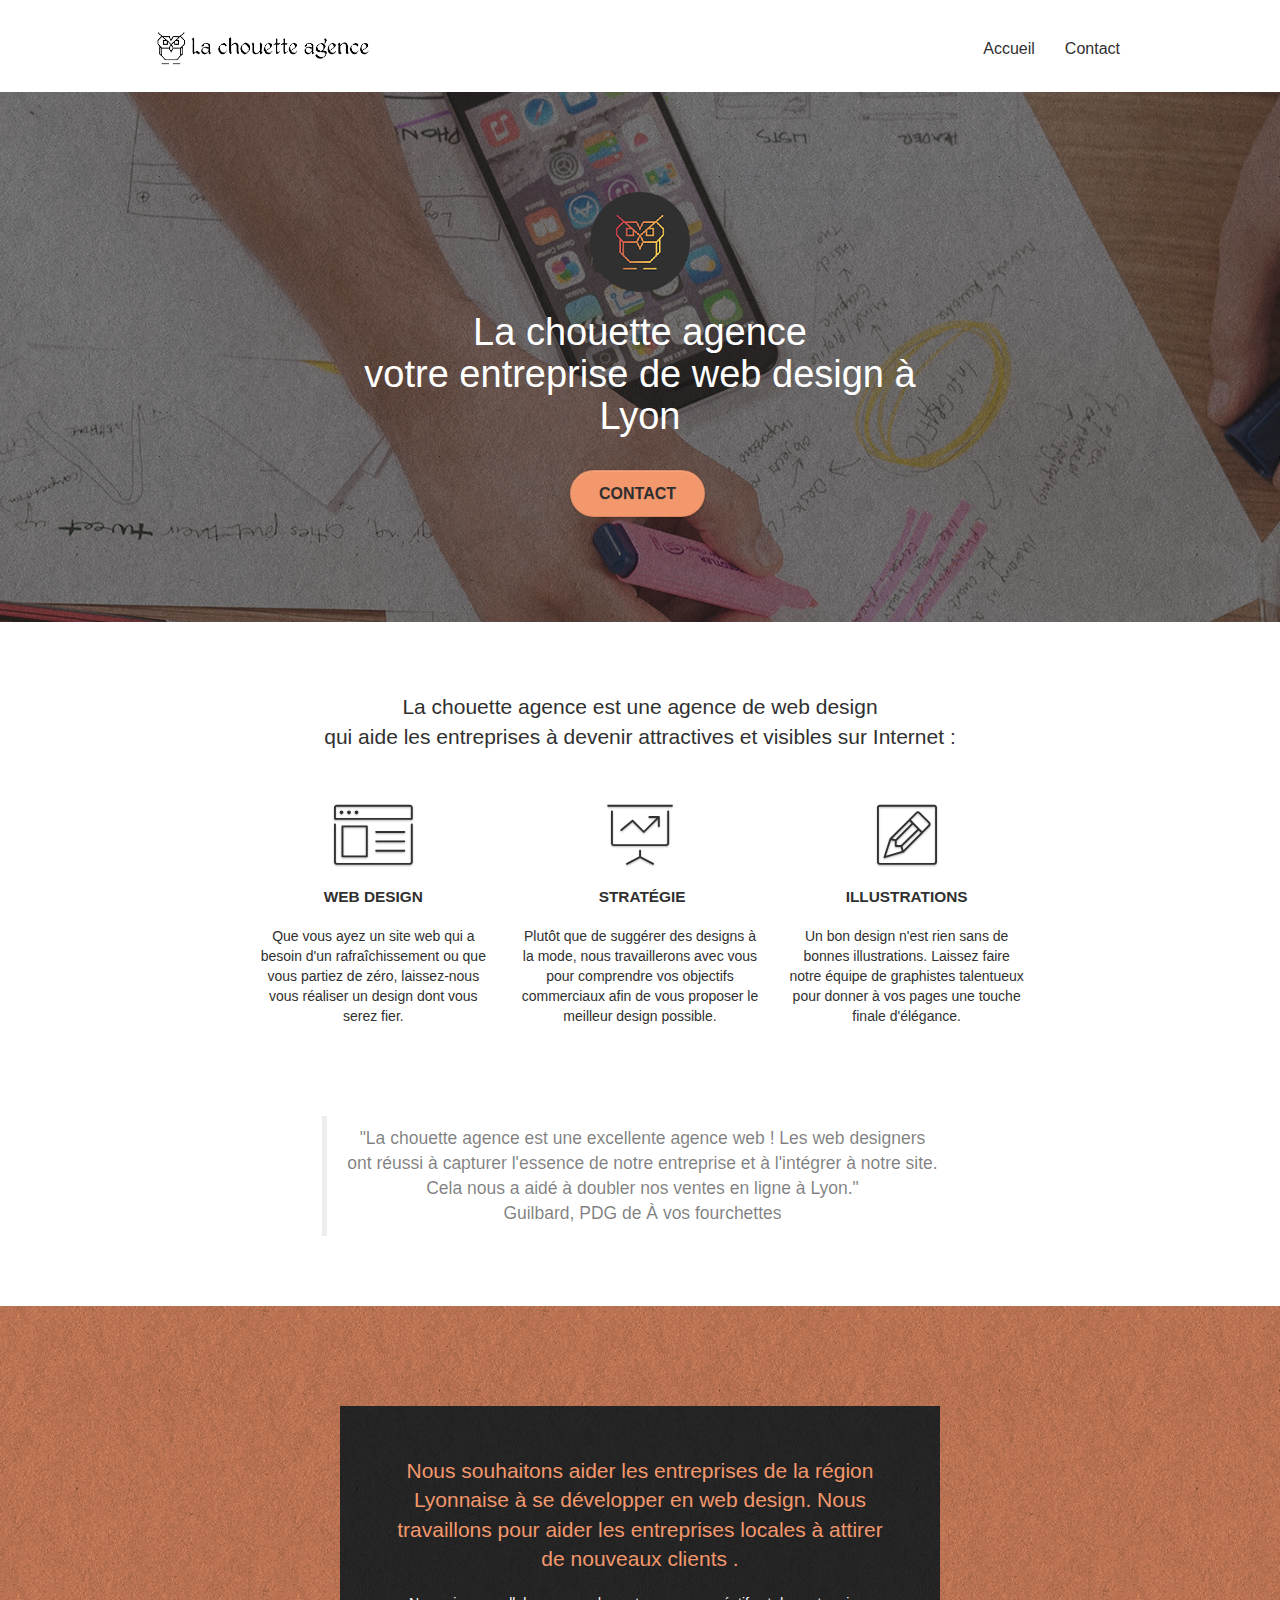
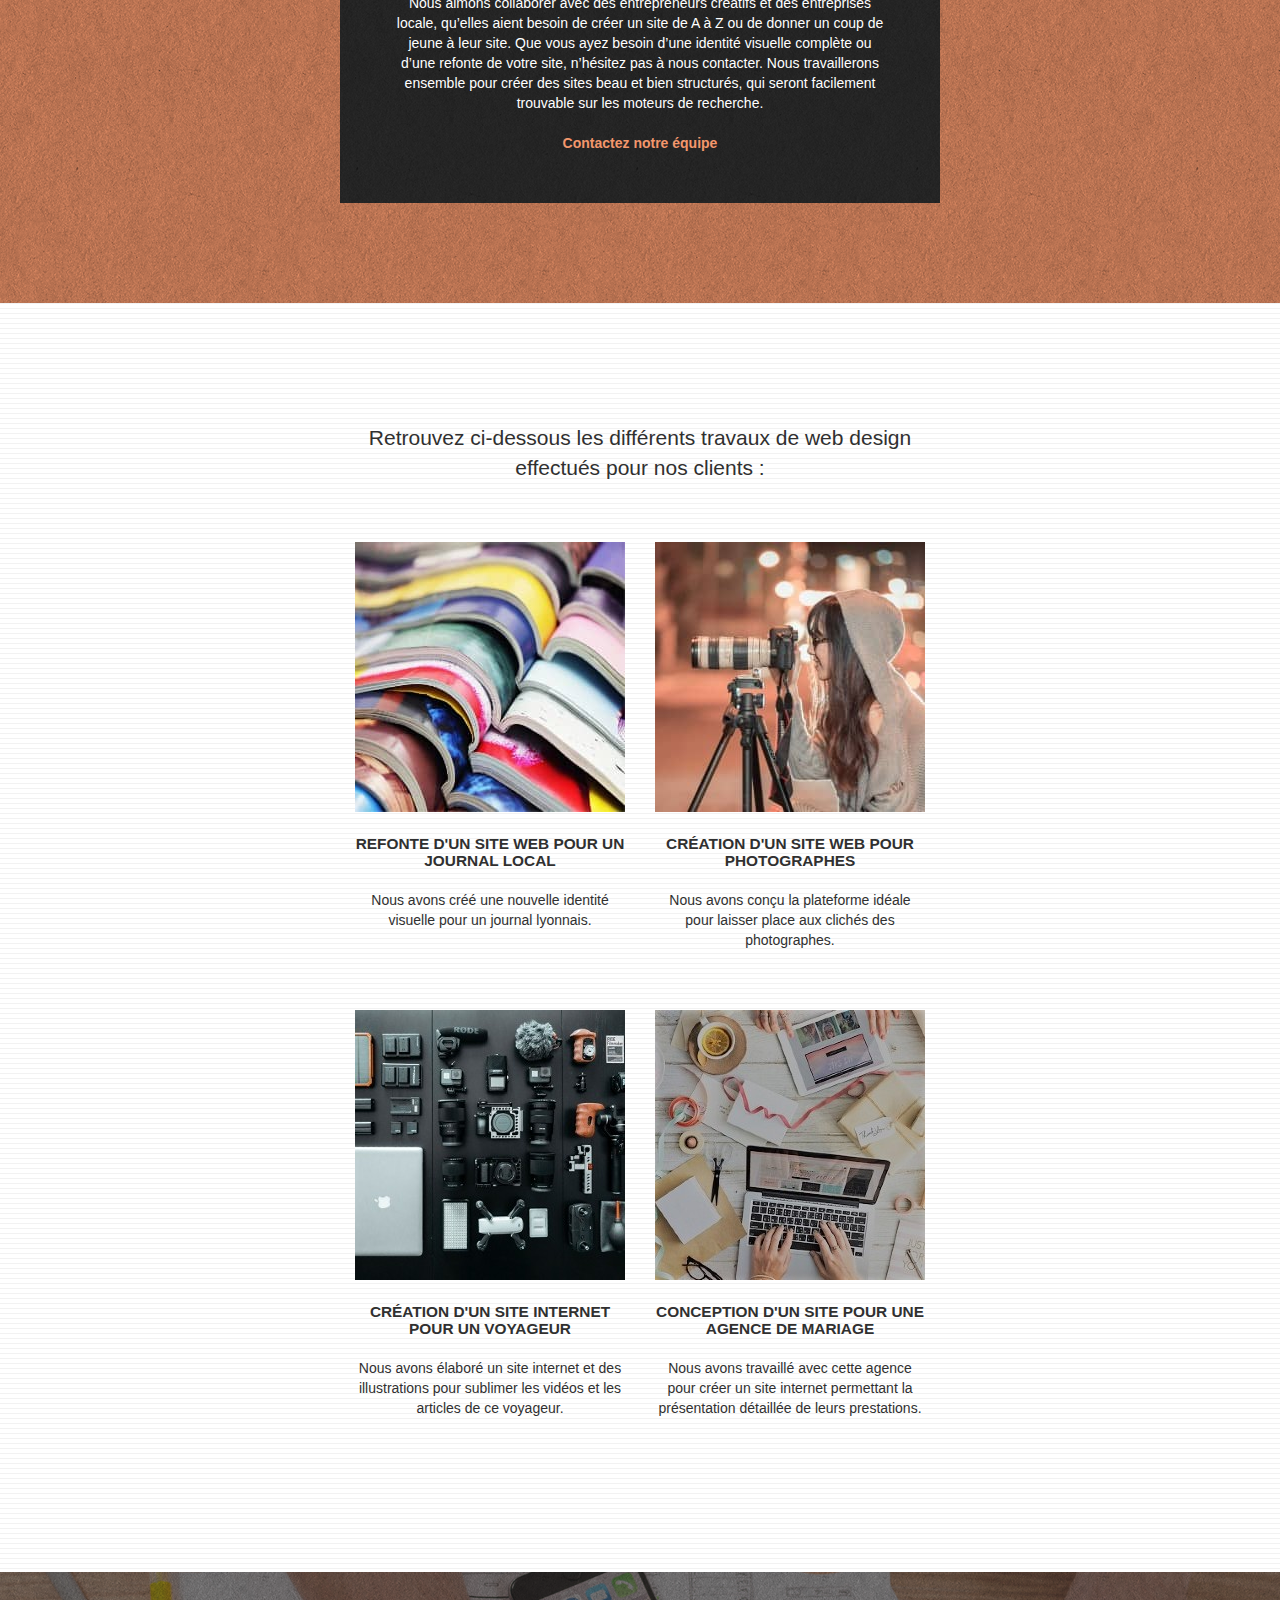
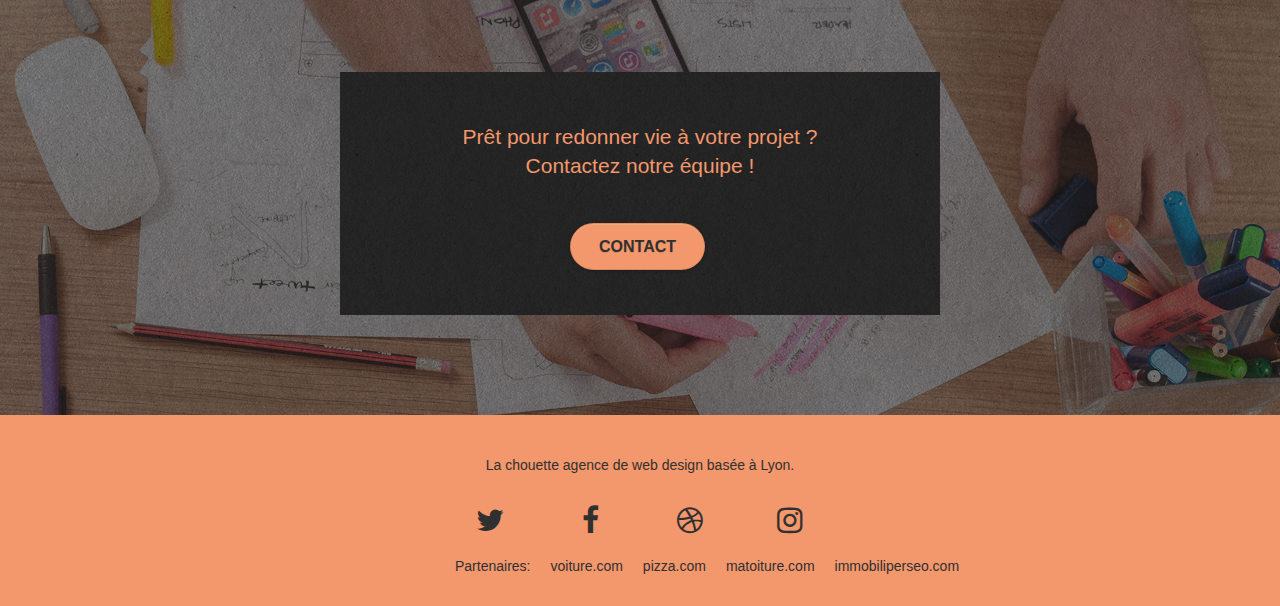
==== commit 37f9136d: "correction tanaguru" ====
--- a/index.html
+++ b/index.html
@@ -60,7 +60,7 @@
 	<div class="container bloc-lg">
 		<div class="row tight-width-whitespace">
 			<div class="col-sm-12">
-				<img src="img/logo.png" class="center-block image-resize-mode" width="100" alt="La chouette agence, agence web paris, création logo paris"/>
+				<img src="img/logo.png" class="center-block image-resize-mode" alt="La chouette agence, agence web paris, création logo paris"/>
 				<h1 class="text-center hero-bloc-text">
 					La chouette agence<br> votre entreprise de web design à Lyon
 				</h1>
--- a/style.min.css
+++ b/style.min.css
@@ -1 +1 @@
-body{margin:0;padding:0;background:#FFF;overflow-x:hidden;-webkit-font-smoothing:antialiased;-moz-osx-font-smoothing:grayscale}a,button{transition:all .3s ease-in-out;outline:none!important}a:hover{text-decoration:none;cursor:pointer}.nav a:hover,.nav a:focus{border-bottom:#f3976C solid 4px}.bloc{width:100%;clear:both;background:50% 50% no-repeat;padding:0 50px;-webkit-background-size:cover;-moz-background-size:cover;-o-background-size:cover;background-size:cover;position:relative}.bloc .container{padding-left:0;padding-right:0}.bloc-lg{padding:100px 50px}.bloc-md{padding:50px}.bloc-sm{padding:20px 50px}.bg-center,.bg-l-edge,.bg-r-edge,.bg-t-edge,.bg-b-edge,.bg-tl-edge,.bg-bl-edge,.bg-tr-edge,.bg-br-edge,.bg-repeat{-webkit-background-size:auto!important;-moz-background-size:auto!important;-o-background-size:auto!important;background-size:auto!important}.bg-repeat{background:repeat}.bg-t-edge{background:top no-repeat}.bloc-bg-texture::before{content:"";background-size:2px 2px;position:absolute;top:0;bottom:0;left:0;right:0}.texture-paper::before{background:url(img/texture-paper.png);background-size:280px 280px}.b-parallax{background-attachment:fixed}.d-bloc{color:#303030}.d-bloc button:hover{color:#303030}.d-bloc .icon-round,.d-bloc .icon-square,.d-bloc .icon-rounded,.d-bloc .icon-semi-rounded-a,.d-bloc .icon-semi-rounded-b{border-color:#303030}.d-bloc .divider-h span{border-color:rgba(255,255,255,.2)}.d-bloc .a-btn,.d-bloc .navbar a,.d-bloc .navbar-brand,.d-bloc a .icon-sm,.d-bloc a .icon-md,.d-bloc a .icon-lg,.d-bloc a .icon-xl,.d-bloc h1 a,.d-bloc h2 a,.d-bloc h3 a,.d-bloc h4 a,.d-bloc h5 a,.d-bloc h6 a,.d-bloc p a{color:#303030}.d-bloc .a-btn:hover,.d-bloc .navbar a:hover,.d-bloc .navbar-brand:hover,.d-bloc a:hover .icon-sm,.d-bloc a:hover .icon-md,.d-bloc a:hover .icon-lg,.d-bloc a:hover .icon-xl,.d-bloc h1 a:hover,.d-bloc h2 a:hover,.d-bloc h3 a:hover,.d-bloc h4 a:hover,.d-bloc h5 a:hover,.d-bloc h6 a:hover,.d-bloc p a:hover{color:rgba(255,255,255,1)}.d-bloc .navbar-toggle .icon-bar{background:rgba(255,255,255,1)}.d-bloc .btn-wire,.d-bloc .btn-wire:hover{color:rgba(255,255,255,1);border-color:rgba(255,255,255,1)}.d-bloc .panel{color:rgba(0,0,0,.5)}.d-bloc .panel button:hover{color:rgba(0,0,0,.7)}.d-bloc .panel icon{border-color:rgba(0,0,0,.7)}.d-bloc .panel .divider-h span{border-color:rgba(0,0,0,.1)}.d-bloc .panel .a-btn{color:rgba(0,0,0,.6)}.d-bloc .panel .a-btn:hover{color:rgba(0,0,0,1)}.d-bloc .panel .btn-wire,.d-bloc .panel .btn-wire:hover{color:rgba(0,0,0,.7);border-color:rgba(0,0,0,.3)}.d-bloc .panel,.l-bloc{color:rgba(0,0,0,.5)}.d-bloc .panel button:hover,.l-bloc button:hover{color:rgba(0,0,0,.7)}.l-bloc .icon-round,.l-bloc .icon-square,.l-bloc .icon-rounded,.l-bloc .icon-semi-rounded-a,.l-bloc .icon-semi-rounded-b{border-color:rgba(0,0,0,.7)}.d-bloc .panel .divider-h span,.l-bloc .divider-h span{border-color:rgba(0,0,0,.1)}.d-bloc .panel .a-btn,.l-bloc .a-btn,.l-bloc .navbar a,.l-bloc .navbar-brand,.l-bloc a .icon-sm,.l-bloc a .icon-md,.l-bloc a .icon-lg,.l-bloc a .icon-xl,.l-bloc h1 a,.l-bloc h2 a,.l-bloc h3 a,.l-bloc h4 a,.l-bloc h5 a,.l-bloc h6 a,.l-bloc p a{color:rgba(0,0,0,.6)}.d-bloc .panel .a-btn:hover,.l-bloc .a-btn:hover,.l-bloc .navbar a:hover,.l-bloc .navbar-brand:hover,.l-bloc a:hover .icon-sm,.l-bloc a:hover .icon-md,.l-bloc a:hover .icon-lg,.l-bloc a:hover .icon-xl,.l-bloc h1 a:hover,.l-bloc h2 a:hover,.l-bloc h3 a:hover,.l-bloc h4 a:hover,.l-bloc h5 a:hover,.l-bloc h6 a:hover,.l-bloc p a:hover{color:rgba(0,0,0,1)}.l-bloc .navbar-toggle .icon-bar{color:rgba(0,0,0,.6)}.d-bloc .panel .btn-wire,.d-bloc .panel .btn-wire:hover,.l-bloc .btn-wire,.l-bloc .btn-wire:hover{color:rgba(0,0,0,.7);border-color:rgba(0,0,0,.3)}.voffset{margin-top:30px}.voffset-lg{margin-top:80px}.row-no-gutters{margin-right:0;margin-left:0}.row.row-no-gutters>[class^="col-"],.row.row-no-gutters>[class*=" col-"]{padding-right:0;padding-left:0}.navbar{margin-bottom:0}.navbar-brand{height:auto;padding:3px 15px;font-size:25px;font-weight:400;font-weight:600;line-height:44px}.navbar-brand:focus,.navbar-brand:hover{border-bottom:#f3976C solid 4px}.navbar-brand img{margin:0px 5px 0px 0px;display:inline}.navbar-brand img[src$=svg]{min-width:100px}.nav-center .navbar-brand img{margin:0}.navbar .nav{padding-top:2px;margin-right:-16px;float:right}.nav>li{float:left;margin-top:4px;font-size:16px}.navbar-nav .open .dropdown-menu>li>a{text-align:inherit}.nav>li a:hover,.nav>li a:focus{background:transparent}.nav>li a:focus{border-bottom:#f3976C solid 4px}.btn-clean:focus{border:#FFF solid 4px}a:focus{border-bottom:#f3976C solid 4px}.social a:focus{border-bottom:#303030 solid 4px}.navbar-toggle{margin:10px 10px 0 0;border:0}.navbar-toggle:hover,.navbar-toggle:focus{border:#f3976C solid 4px}.navbar-toggle .icon-bar{background-color:rgba(0,0,0,.5);width:26px}.nav-invert .navbar .nav{float:left}.nav-invert .navbar-header,.nav-invert .navbar-brand{float:right;position:relative}.padd{padding-bottom:0px!important}.formulaire{width:60%;margin:auto}.formulaire h2{text-align:center}.loc{width:80%;margin:auto}.localisation{width:100%;margin:auto;text-align:center;padding:50px}@media (max-width:500px){.localisation{padding:50px 0 50px 0!important}.loc{width:100%!important}.tight-width-whitespace{width:100%!important}.formulaire{width:80%!important}.col-sm-6 img{width:90%!important}}.map{width:100%;margin:auto}iframe{width:100%;padding:40px 0 40px 0;border:none}@media (min-width:768px){.site-navigation{position:absolute;top:50%;right:20px;transform:translate(0,-50%);-webkit-transform:translateY(-50%)}.nav>li .dropdown-menu a,.nav>li .dropdown-menu a:hover{color:#303030}.nav-invert .site-navigation{left:0;right:0}.nav-center{text-align:center}.nav-center .navbar-header{width:100%}.nav-center .navbar-header,.nav-center .navbar-brand,.nav-center .nav>li{float:none;display:inline-block}.nav-center .site-navigation{position:relative;width:100%;right:0;margin-right:0;margin-top:20px}.nav-center.mini-nav .navbar-toggle{float:none;margin:10px auto 0}}.nav>li>.dropdown a{background:none!important;display:block;padding:14px 15px}nav .caret{margin:0 5px}.dropdown-menu .dropdown-menu{top:-8px;left:100%}.dropdown-menu .dropmenu-flow-right{top:100%;left:0;margin-left:-1px;border-top-left-radius:0;border-top-right-radius:0}.dropdown-menu .dropdown span{border:4px solid #000;border-top-color:transparent;border-right-color:transparent;border-bottom-color:transparent;margin:6px -5px 0 0!important;float:right}.mg-md{margin-top:10px;margin-bottom:20px}.mg-lg{margin-top:10px;margin-bottom:40px}.btn{margin:0 5px 5px 0}.btn.pull-right{margin:0 0 5px 5px}.btn-d{border:#f3976C 2px solid}.btn-d:focus,.btn-d:hover{border:#303030 solid 2px}button{outline:none!important;background:none;border:none}.btn-rd{border-radius:40px}.btn-clean{border:1px solid rgba(0,0,0,.08);border-bottom-color:rgba(0,0,0,.1);text-shadow:0 1px 0 rgba(0,0,1,.1);box-shadow:0 1px 3px rgba(0,0,1,.25),inset 0 1px 0 0 rgba(255,255,255,.15)}.icon-md{font-size:30px!important}.icon-lg{font-size:60px!important}.sm-shadow{text-shadow:0 1px 2px rgba(0,0,0,.3)}.panel-sq,.panel-sq .panel-heading,.panel-sq .panel-footer{border-radius:0}.panel-rd{border-radius:30px}.panel-rd .panel-heading{border-radius:29px 29px 0 0}.panel-rd .panel-footer{border-radius:0 0 29px 29px}.form-control{border-color:rgba(0,0,0,.1);box-shadow:none}.scrollToTop{width:40px;height:40px;position:fixed;bottom:20px;right:20px;opacity:0;z-index:500;transition:all .3s ease-in-out}.scrollToTop span{margin-top:6px}.showScrollTop{font-size:14px;opacity:1}a[data-lightbox]{position:relative;display:block;text-align:center}a[data-lightbox]:hover::before{content:"+";font-family:"HelveticaNeue-Light","Helvetica Neue Light","Helvetica Neue",Helvetica,Arial;font-size:32px;width:50px;height:50px;margin-left:-25px;border-radius:50%;background:rgba(0,0,0,.6);color:#FFF;font-weight:100;position:absolute;top:50%;transform:translateY(-50%);-webkit-transform:translateY(-50%)}a[data-lightbox]:hover img{opacity:.6;-webkit-animation-fill-mode:none;animation-fill-mode:none}#lightbox-modal{display:flex;align-items:center}#lightbox-modal .modal-dialog{width:90%;max-width:900px;margin:0 auto 0}#lightbox-modal .modal-dialog img{max-height:90vh;margin:0 auto}.lightbox-caption{padding:20px;color:#FFF;background:rgba(0,0,0,.5);position:absolute;left:15px;right:15px;bottom:5px}.close-lightbox{color:#FFF;font-size:30px;position:absolute;top:20px;right:20px;z-index:20;background:rgba(0,0,0,.5);border:none;line-height:30px;padding:0 9px 5px;opacity:.3}.close-lightbox:hover,.next-lightbox:hover,.prev-lightbox:hover{opacity:1;color:#FFF}.next-lightbox,.prev-lightbox{font-size:20px;color:#303030;background:rgba(0,0,0,.5);transition:all .2s ease-in-out;position:absolute;top:45%;opacity:.4}.next-lightbox{padding:6px 8px 1px 13px;right:25px}.prev-lightbox{padding:6px 13px 1px 10px;left:25px}.snapshot-lb .modal-body{padding-bottom:45px}.snapshot-lb .lightbox-caption{padding:0;color:rgba(0,0,0,.5);background:none}h2,h3,h4,h5,h6,p,label,.btn,a{font-family:"helvetica";font-weight:400;color:#303030!important}.container{max-width:1000px}.hero-bloc-text{font-size:38px}.hero-bloc-text-sub{font-size:36px}.statement-bloc-text{line-height:26px;font-style:italic;font-size:20px;text-align:center;font-weight:lighter;max-width:520px;margin:auto auto auto auto}p{font-size:1em}.tight-width-whitespace,.map{max-width:600px;margin:auto auto auto auto}.cta-hero{margin-top:22px;color:#FFFFFF!important;text-transform:uppercase;padding:12px 28px 12px 28px;font-size:16px;font-weight:700}.social{max-width:400px;margin:auto auto auto auto}h2{font-size:1.5em;line-height:1.4em}h3{font-size:1.1em;text-transform:uppercase;font-weight:700;color:#303030!important}.med-width-whitespace{max-width:800px;margin:auto auto auto auto;box-shadow:0 0 0 #000}h1{color:#FFF;font-weight:500;font-size:2.4em}h4{color:#303030!important}.icons{margin-bottom:14px;margin-top:24px}.white{color:#FFFFFF!important}.portfolio-thumb{margin-bottom:24px}.portfolio-row{margin-bottom:44px;margin-top:50px}.avatar{box-shadow:0 4px 9px rgba(0,0,0,.3)}.black-background{background-color:#303030;opacity:1;padding:40px 40px 40px 40px}.bold-link{color:#f3976C!important;font-weight:900}.bold-link:hover{color:#FFFFFF!important;border-bottom:#f3976C solid 4px;text-decoration:none}.bold-link:focus{color:#FFFFFF!important;border-bottom:#f3976C solid 4px;text-decoration:none}.bgc-white{background-color:#FFF}.bgc-dark-slate-blue{background-color:#364577}.bgc-atomic-tangerine{background-color:#f3976C}.tc-white{color:#f3976C!important;}.btn-atomic-tangerine{background:#f3976C;color:#303030!important}.btn-atomic-tangerine:hover{color:#f3976C!important;background:#303030!important}.btn2:focus{border:#303030 solid 4px}.localisation a:hover{color:#f3976C!important}.localisation a:focus{border-bottom:#f3976C solid 4px}.ltc-white{color:#FFFFFF!important}.ltc-white:hover{color:#cccccc!important}.ltc-atomic-tangerine{color:#f3976C!important}.ltc-atomic-tangerine:hover{color:#f3976C!important}.icon-dark-slate-anthracite{color:#303030!important;border-color:#303030!important}.bg-dots-bg{background-image:url(img/dots-bg.png)}.bg-lines-h2-bg{background-image:url(img/lines-h2-bg.png)}.bg-banniere{background-image:url(img/la-chouette-agence-banniere.jpg)}.bg-presentation{background-image:url(img/image-de-presentation.bmp)}@media (max-width:1024px){.bloc{padding-left:20px;padding-right:20px}.bloc.full-width-bloc,.bloc-tile-2.full-width-bloc .container,.bloc-tile-3.full-width-bloc .container,.bloc-tile-4.full-width-bloc .container{padding-left:0;padding-right:0}}@media (max-width:992px) and (min-width:768px){.navbar .nav{max-width:80%}.nav-center.navbar .nav{max-width:100%}}@media only screen and (min-width:768px) and (max-width:1024px) and (orientation:landscape){.b-parallax{background-attachment:scroll}}@media only screen and (min-width:1024px) and (max-width:1366px) and (-webkit-min-device-pixel-ratio:1.5){.b-parallax{background-attachment:scroll}}@media (max-width:991px){.container{width:100%}.b-parallax{background-attachment:scroll}.page-container,#hero-bloc{overflow-x:hidden;position:relative}.bloc-group,.bloc-group .bloc{display:block;width:100%}.bloc-fill-screen .fill-bloc-top-edge,.bloc-fill-screen .fill-bloc-bottom-edge{padding:0 20px}}@media (max-width:767px){.page-container{overflow-x:hidden;position:relative}h2,h3,h4,h5,h6,p,#disqus_thread{padding-left:10px!important;padding-right:10px!important}h1{font-size:2em!important}.b-parallax{background-attachment:scroll}.navbar .nav{padding-top:0;border-top:1px solid rgba(0,0,0,.2);float:none!important}.navbar.row{margin-left:0;margin-right:0}.site-navigation{position:inherit;transform:none;-webkit-transform:none;-ms-transform:none}.nav>li{margin-top:0;border-bottom:1px solid rgba(0,0,0,.1);background:rgba(0,0,0,.05);text-align:left;padding-left:15px;width:100%}.nav>li:hover{background:rgba(0,0,0,.08)}.dropdown .dropdown a .caret{float:none;margin:5px 0 0 10px!important;border:4px solid #000;border-bottom-color:transparent;border-right-color:transparent;border-left-color:transparent}#hero-bloc .navbar .nav{background:rgba(0,0,0,.8)}.hero{padding:50px 0}.hero-nav{left:-1px;right:-1px}.navbar-collapse{padding:0;overflow-x:hidden;-webkit-box-shadow:none;box-shadow:none}.navbar-brand img{max-height:40px;width:auto}.nav-invert .navbar-header{float:none;width:100%}.nav-invert .navbar-toggle{float:left;margin-left:10px}.bloc{padding-left:0;padding-right:0}.bloc-xxl,.bloc-xl,.bloc-lg{padding:40px 0}.bloc-sm,.bloc-md{padding-left:0;padding-right:0}.bloc-tile-2 .container,.bloc-tile-3 .container,.bloc-tile-4 .container,.bloc-fill-screen .fill-bloc-top-edge,.bloc-fill-screen .fill-bloc-bottom-edge{padding-left:0;padding-right:0}.a-block{padding:0 10px}.btn-dwn{display:none}.voffset{margin-top:5px}.voffset-md{margin-top:20px}.voffset-lg{margin-top:30px}form{padding:5px}.close-lightbox{display:inline-block}.blocsapp-device-iphone5{background-size:216px 425px;padding-top:60px;width:216px;height:425px}.blocsapp-device-iphone5 img{width:180px;height:320px}}@media (max-width:400px){.bloc{padding-left:0;padding-right:0}}@media (max-width:767px){.bloc-mob-center-text{text-align:center}}+body{margin:0;padding:0;background:#FFF;overflow-x:hidden;-webkit-font-smoothing:antialiased;-moz-osx-font-smoothing:grayscale}a,button{transition:all .3s ease-in-out;outline:none!important}a:hover{text-decoration:none;cursor:pointer}.nav a:hover,.nav a:focus{border-bottom:#f3976C solid 4px}.bloc{width:100%;clear:both;background:50% 50% no-repeat;padding:0 50px;-webkit-background-size:cover;-moz-background-size:cover;-o-background-size:cover;background-size:cover;position:relative}.bloc .container{padding-left:0;padding-right:0}.bloc-lg{padding:100px 50px}.bloc-md{padding:50px}.bloc-sm{padding:20px 50px}.bg-center,.bg-l-edge,.bg-r-edge,.bg-t-edge,.bg-b-edge,.bg-tl-edge,.bg-bl-edge,.bg-tr-edge,.bg-br-edge,.bg-repeat{-webkit-background-size:auto!important;-moz-background-size:auto!important;-o-background-size:auto!important;background-size:auto!important}.bg-repeat{background:repeat}.bg-t-edge{background:top no-repeat}.bloc-bg-texture::before{content:"";background-size:2px 2px;position:absolute;top:0;bottom:0;left:0;right:0}.texture-paper::before{background:url(img/texture-paper.png);background-size:280px 280px}.b-parallax{background-attachment:fixed}.d-bloc{color:#303030}.d-bloc button:hover{color:#303030}.d-bloc .icon-round,.d-bloc .icon-square,.d-bloc .icon-rounded,.d-bloc .icon-semi-rounded-a,.d-bloc .icon-semi-rounded-b{border-color:#303030}.d-bloc .divider-h span{border-color:rgba(255,255,255,.2)}.d-bloc .a-btn,.d-bloc .navbar a,.d-bloc .navbar-brand,.d-bloc a .icon-sm,.d-bloc a .icon-md,.d-bloc a .icon-lg,.d-bloc a .icon-xl,.d-bloc h1 a,.d-bloc h2 a,.d-bloc h3 a,.d-bloc h4 a,.d-bloc h5 a,.d-bloc h6 a,.d-bloc p a{color:#303030}.d-bloc .a-btn:hover,.d-bloc .navbar a:hover,.d-bloc .navbar-brand:hover,.d-bloc a:hover .icon-sm,.d-bloc a:hover .icon-md,.d-bloc a:hover .icon-lg,.d-bloc a:hover .icon-xl,.d-bloc h1 a:hover,.d-bloc h2 a:hover,.d-bloc h3 a:hover,.d-bloc h4 a:hover,.d-bloc h5 a:hover,.d-bloc h6 a:hover,.d-bloc p a:hover{color:rgba(255,255,255,1)}.d-bloc .navbar-toggle .icon-bar{background:rgba(255,255,255,1)}.d-bloc .btn-wire,.d-bloc .btn-wire:hover{color:rgba(255,255,255,1);border-color:rgba(255,255,255,1)}.d-bloc .panel{color:rgba(0,0,0,.5)}.d-bloc .panel button:hover{color:rgba(0,0,0,.7)}.d-bloc .panel icon{border-color:rgba(0,0,0,.7)}.d-bloc .panel .divider-h span{border-color:rgba(0,0,0,.1)}.d-bloc .panel .a-btn{color:rgba(0,0,0,.6)}.d-bloc .panel .a-btn:hover{color:rgba(0,0,0,1)}.d-bloc .panel .btn-wire,.d-bloc .panel .btn-wire:hover{color:rgba(0,0,0,.7);border-color:rgba(0,0,0,.3)}.d-bloc .panel,.l-bloc{color:rgba(0,0,0,.5)}.d-bloc .panel button:hover,.l-bloc button:hover{color:rgba(0,0,0,.7)}.l-bloc .icon-round,.l-bloc .icon-square,.l-bloc .icon-rounded,.l-bloc .icon-semi-rounded-a,.l-bloc .icon-semi-rounded-b{border-color:rgba(0,0,0,.7)}.d-bloc .panel .divider-h span,.l-bloc .divider-h span{border-color:rgba(0,0,0,.1)}.d-bloc .panel .a-btn,.l-bloc .a-btn,.l-bloc .navbar a,.l-bloc .navbar-brand,.l-bloc a .icon-sm,.l-bloc a .icon-md,.l-bloc a .icon-lg,.l-bloc a .icon-xl,.l-bloc h1 a,.l-bloc h2 a,.l-bloc h3 a,.l-bloc h4 a,.l-bloc h5 a,.l-bloc h6 a,.l-bloc p a{color:rgba(0,0,0,.6)}.d-bloc .panel .a-btn:hover,.l-bloc .a-btn:hover,.l-bloc .navbar a:hover,.l-bloc .navbar-brand:hover,.l-bloc a:hover .icon-sm,.l-bloc a:hover .icon-md,.l-bloc a:hover .icon-lg,.l-bloc a:hover .icon-xl,.l-bloc h1 a:hover,.l-bloc h2 a:hover,.l-bloc h3 a:hover,.l-bloc h4 a:hover,.l-bloc h5 a:hover,.l-bloc h6 a:hover,.l-bloc p a:hover{color:rgba(0,0,0,1)}.l-bloc .navbar-toggle .icon-bar{color:rgba(0,0,0,.6)}.d-bloc .panel .btn-wire,.d-bloc .panel .btn-wire:hover,.l-bloc .btn-wire,.l-bloc .btn-wire:hover{color:rgba(0,0,0,.7);border-color:rgba(0,0,0,.3)}.voffset{margin-top:30px}.voffset-lg{margin-top:80px}.row-no-gutters{margin-right:0;margin-left:0}.row.row-no-gutters>[class^="col-"],.row.row-no-gutters>[class*=" col-"]{padding-right:0;padding-left:0}.navbar{margin-bottom:0}.navbar-brand{height:auto;padding:3px 15px;font-size:25px;font-weight:400;font-weight:600;line-height:44px}.navbar-brand:focus,.navbar-brand:hover{border-bottom:#f3976C solid 4px}.navbar-brand img{max-height:200px;margin:0 5px 0 0;display:inline}.navbar-brand img[src$=svg]{min-width:100px}.nav-center .navbar-brand img{margin:0}.navbar .nav{padding-top:2px;margin-right:-16px;float:right}.nav>li{float:left;margin-top:4px;font-size:16px}.navbar-nav .open .dropdown-menu>li>a{text-align:inherit}.nav>li a:hover,.nav>li a:focus{background:transparent}.nav>li a:focus{border-bottom:#f3976C solid 4px}.btn-clean:focus{border:#FFF solid 4px}a:focus{border-bottom:#f3976C solid 4px}.social a:focus{border-bottom:#303030 solid 4px}.navbar-toggle{margin:10px 10px 0 0;border:0}.navbar-toggle:hover,.navbar-toggle:focus{border:#f3976C solid 4px}.navbar-toggle .icon-bar{background-color:rgba(0,0,0,.5);width:26px}.nav-invert .navbar .nav{float:left}.nav-invert .navbar-header,.nav-invert .navbar-brand{float:right;position:relative}.padd{padding-bottom:0px!important}.formulaire{width:60%;margin:auto}.formulaire h2{text-align:center}.loc{width:80%;margin:auto}.localisation{width:100%;margin:auto;text-align:center;padding:50px}@media (max-width:500px){.localisation{padding:50px 0 50px 0!important}.loc{width:100%!important}.tight-width-whitespace{width:100%!important}.formulaire{width:80%!important}.col-sm-6 img{width:90%!important}}.map{width:100%;margin:auto}iframe{width:100%;padding:40px 0 40px 0;border:none}@media (min-width:768px){.site-navigation{position:absolute;top:50%;right:20px;transform:translate(0,-50%);-webkit-transform:translateY(-50%)}.nav>li .dropdown-menu a,.nav>li .dropdown-menu a:hover{color:#303030}.nav-invert .site-navigation{left:0;right:0}.nav-center{text-align:center}.nav-center .navbar-header{width:100%}.nav-center .navbar-header,.nav-center .navbar-brand,.nav-center .nav>li{float:none;display:inline-block}.nav-center .site-navigation{position:relative;width:100%;right:0;margin-right:0;margin-top:20px}.nav-center.mini-nav .navbar-toggle{float:none;margin:10px auto 0}}.nav>li>.dropdown a{background:none!important;display:block;padding:14px 15px}nav .caret{margin:0 5px}.dropdown-menu .dropdown-menu{top:-8px;left:100%}.dropdown-menu .dropmenu-flow-right{top:100%;left:0;margin-left:-1px;border-top-left-radius:0;border-top-right-radius:0}.dropdown-menu .dropdown span{border:4px solid #000;border-top-color:transparent;border-right-color:transparent;border-bottom-color:transparent;margin:6px -5px 0 0!important;float:right}.mg-md{margin-top:10px;margin-bottom:20px}.mg-lg{margin-top:10px;margin-bottom:40px}.btn{margin:0 5px 5px 0}.btn.pull-right{margin:0 0 5px 5px}.btn-d{border:#f3976C 2px solid}.btn-d:focus,.btn-d:hover{border:#303030 solid 2px}button{outline:none!important;background:none;border:none}.btn-rd{border-radius:40px}.btn-clean{border:1px solid rgba(0,0,0,.08);border-bottom-color:rgba(0,0,0,.1);text-shadow:0 1px 0 rgba(0,0,1,.1);box-shadow:0 1px 3px rgba(0,0,1,.25),inset 0 1px 0 0 rgba(255,255,255,.15)}.icon-md{font-size:30px!important}.icon-lg{font-size:60px!important}.sm-shadow{text-shadow:0 1px 2px rgba(0,0,0,.3)}.panel-sq,.panel-sq .panel-heading,.panel-sq .panel-footer{border-radius:0}.panel-rd{border-radius:30px}.panel-rd .panel-heading{border-radius:29px 29px 0 0}.panel-rd .panel-footer{border-radius:0 0 29px 29px}.form-control{border-color:rgba(0,0,0,.1);box-shadow:none}.scrollToTop{width:40px;height:40px;position:fixed;bottom:20px;right:20px;opacity:0;z-index:500;transition:all .3s ease-in-out}.scrollToTop span{margin-top:6px}.showScrollTop{font-size:14px;opacity:1}a[data-lightbox]{position:relative;display:block;text-align:center}a[data-lightbox]:hover::before{content:"+";font-family:"HelveticaNeue-Light","Helvetica Neue Light","Helvetica Neue",Helvetica,Arial;font-size:32px;width:50px;height:50px;margin-left:-25px;border-radius:50%;background:rgba(0,0,0,.6);color:#FFF;font-weight:100;position:absolute;top:50%;transform:translateY(-50%);-webkit-transform:translateY(-50%)}a[data-lightbox]:hover img{opacity:.6;-webkit-animation-fill-mode:none;animation-fill-mode:none}#lightbox-modal{display:flex;align-items:center}#lightbox-modal .modal-dialog{width:90%;max-width:900px;margin:0 auto 0}#lightbox-modal .modal-dialog img{max-height:90vh;margin:0 auto}.lightbox-caption{padding:20px;color:#FFF;background:rgba(0,0,0,.5);position:absolute;left:15px;right:15px;bottom:5px}.close-lightbox{color:#FFF;font-size:30px;position:absolute;top:20px;right:20px;z-index:20;background:rgba(0,0,0,.5);border:none;line-height:30px;padding:0 9px 5px;opacity:.3}.close-lightbox:hover,.next-lightbox:hover,.prev-lightbox:hover{opacity:1;color:#FFF}.next-lightbox,.prev-lightbox{font-size:20px;color:#303030;background:rgba(0,0,0,.5);transition:all .2s ease-in-out;position:absolute;top:45%;opacity:.4}.next-lightbox{padding:6px 8px 1px 13px;right:25px}.prev-lightbox{padding:6px 13px 1px 10px;left:25px}.snapshot-lb .modal-body{padding-bottom:45px}.snapshot-lb .lightbox-caption{padding:0;color:rgba(0,0,0,.5);background:none}h2,h3,h4,h5,h6,p,label,.btn,a{font-family:"helvetica";font-weight:400;color:#303030!important}.container{max-width:1000px}.hero-bloc-text{font-size:38px}.hero-bloc-text-sub{font-size:36px}.statement-bloc-text{line-height:26px;font-style:italic;font-size:20px;text-align:center;font-weight:lighter;max-width:520px;margin:auto auto auto auto}p{font-size:1em}.tight-width-whitespace,.map{max-width:600px;margin:auto auto auto auto}.cta-hero{margin-top:22px;color:#FFFFFF!important;text-transform:uppercase;padding:12px 28px 12px 28px;font-size:16px;font-weight:700}.social{max-width:400px;margin:auto auto auto auto}h2{font-size:1.5em;line-height:1.4em}h3{font-size:1.1em;text-transform:uppercase;font-weight:700;color:#303030!important}.med-width-whitespace{max-width:800px;margin:auto auto auto auto;box-shadow:0 0 0 #000}h1{color:#FFF;font-weight:500;font-size:2.4em}h4{color:#303030!important}.icons{margin-bottom:14px;margin-top:24px}.white{color:#FFFFFF!important}.portfolio-thumb{margin-bottom:24px}.portfolio-row{margin-bottom:44px;margin-top:50px}.avatar{box-shadow:0 4px 9px rgba(0,0,0,.3)}.black-background{background-color:#303030;opacity:1;padding:40px 40px 40px 40px}.bold-link{color:#f3976C!important;font-weight:900}.bold-link:hover{color:#FFFFFF!important;border-bottom:#f3976C solid 4px;text-decoration:none}.bold-link:focus{color:#FFFFFF!important;border-bottom:#f3976C solid 4px;text-decoration:none}.bgc-white{background-color:#FFF}.bgc-dark-slate-blue{background-color:#364577}.bgc-atomic-tangerine{background-color:#f3976C}.tc-white{color:#f3976C!important}.btn-atomic-tangerine{background:#f3976C;color:#303030!important}.btn-atomic-tangerine:hover{color:#f3976C!important;background:#303030!important}.btn2:focus{border:#303030 solid 4px}.localisation a:hover{color:#f3976C!important}.localisation a:focus{border-bottom:#f3976C solid 4px}.ltc-white{color:#FFFFFF!important}.ltc-white:hover{color:#cccccc!important}.ltc-atomic-tangerine{color:#f3976C!important}.ltc-atomic-tangerine:hover{color:#f3976C!important}.icon-dark-slate-anthracite{color:#303030!important;border-color:#303030!important}.bg-dots-bg{background-image:url(img/dots-bg.png)}.bg-lines-h2-bg{background-image:url(img/lines-h2-bg.png)}.bg-banniere{background-image:url(img/la-chouette-agence-banniere.jpg)}.bg-presentation{background-image:url(img/image-de-presentation.bmp)}@media (max-width:1024px){.bloc{padding-left:20px;padding-right:20px}.bloc.full-width-bloc,.bloc-tile-2.full-width-bloc .container,.bloc-tile-3.full-width-bloc .container,.bloc-tile-4.full-width-bloc .container{padding-left:0;padding-right:0}}@media (max-width:992px) and (min-width:768px){.navbar .nav{max-width:80%}.nav-center.navbar .nav{max-width:100%}}@media only screen and (min-width:768px) and (max-width:1024px) and (orientation:landscape){.b-parallax{background-attachment:scroll}}@media only screen and (min-width:1024px) and (max-width:1366px) and (-webkit-min-device-pixel-ratio:1.5){.b-parallax{background-attachment:scroll}}@media (max-width:991px){.container{width:100%}.b-parallax{background-attachment:scroll}.page-container,#hero-bloc{overflow-x:hidden;position:relative}.bloc-group,.bloc-group .bloc{display:block;width:100%}.bloc-fill-screen .fill-bloc-top-edge,.bloc-fill-screen .fill-bloc-bottom-edge{padding:0 20px}}@media (max-width:767px){.page-container{overflow-x:hidden;position:relative}h2,h3,h4,h5,h6,p,#disqus_thread{padding-left:10px!important;padding-right:10px!important}h1{font-size:2em!important}.b-parallax{background-attachment:scroll}.navbar .nav{padding-top:0;border-top:1px solid rgba(0,0,0,.2);float:none!important}.navbar.row{margin-left:0;margin-right:0}.site-navigation{position:inherit;transform:none;-webkit-transform:none;-ms-transform:none}.nav>li{margin-top:0;border-bottom:1px solid rgba(0,0,0,.1);background:rgba(0,0,0,.05);text-align:left;padding-left:15px;width:100%}.nav>li:hover{background:rgba(0,0,0,.08)}.dropdown .dropdown a .caret{float:none;margin:5px 0 0 10px!important;border:4px solid #000;border-bottom-color:transparent;border-right-color:transparent;border-left-color:transparent}#hero-bloc .navbar .nav{background:rgba(0,0,0,.8)}.hero{padding:50px 0}.hero-nav{left:-1px;right:-1px}.navbar-collapse{padding:0;overflow-x:hidden;-webkit-box-shadow:none;box-shadow:none}.navbar-brand img{max-height:40px;width:auto}.navbar-header img{height:40px;margin-top:5px}.nav-invert .navbar-header{float:none;width:100%}.nav-invert .navbar-toggle{float:left;margin-left:10px}.bloc{padding-left:0;padding-right:0}.bloc-xxl,.bloc-xl,.bloc-lg{padding:40px 0}.bloc-sm,.bloc-md{padding-left:0;padding-right:0}.bloc-tile-2 .container,.bloc-tile-3 .container,.bloc-tile-4 .container,.bloc-fill-screen .fill-bloc-top-edge,.bloc-fill-screen .fill-bloc-bottom-edge{padding-left:0;padding-right:0}.a-block{padding:0 10px}.btn-dwn{display:none}.voffset{margin-top:5px}.voffset-md{margin-top:20px}.voffset-lg{margin-top:30px}form{padding:5px}.close-lightbox{display:inline-block}.blocsapp-device-iphone5{background-size:216px 425px;padding-top:60px;width:216px;height:425px}.blocsapp-device-iphone5 img{width:180px;height:320px}}@media (max-width:400px){.bloc{padding-left:0;padding-right:0}}@media (max-width:767px){.bloc-mob-center-text{text-align:center}}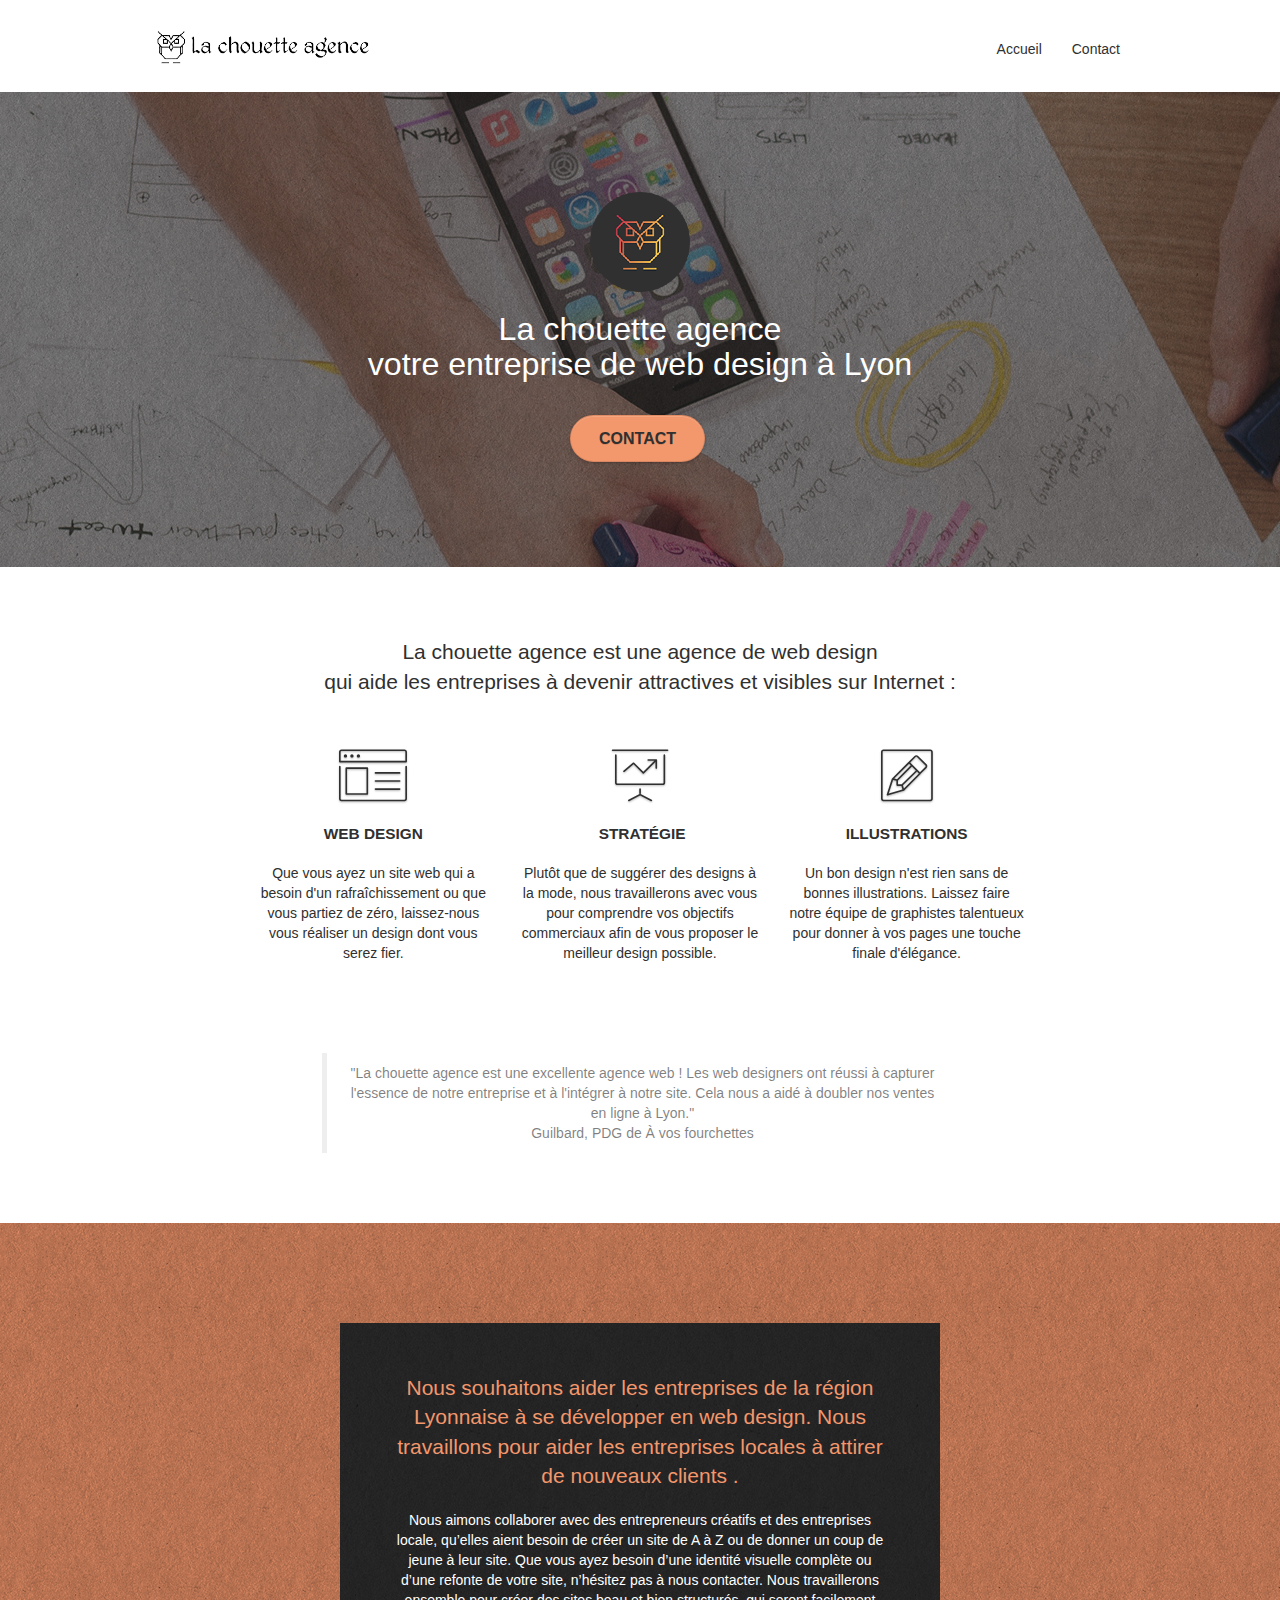
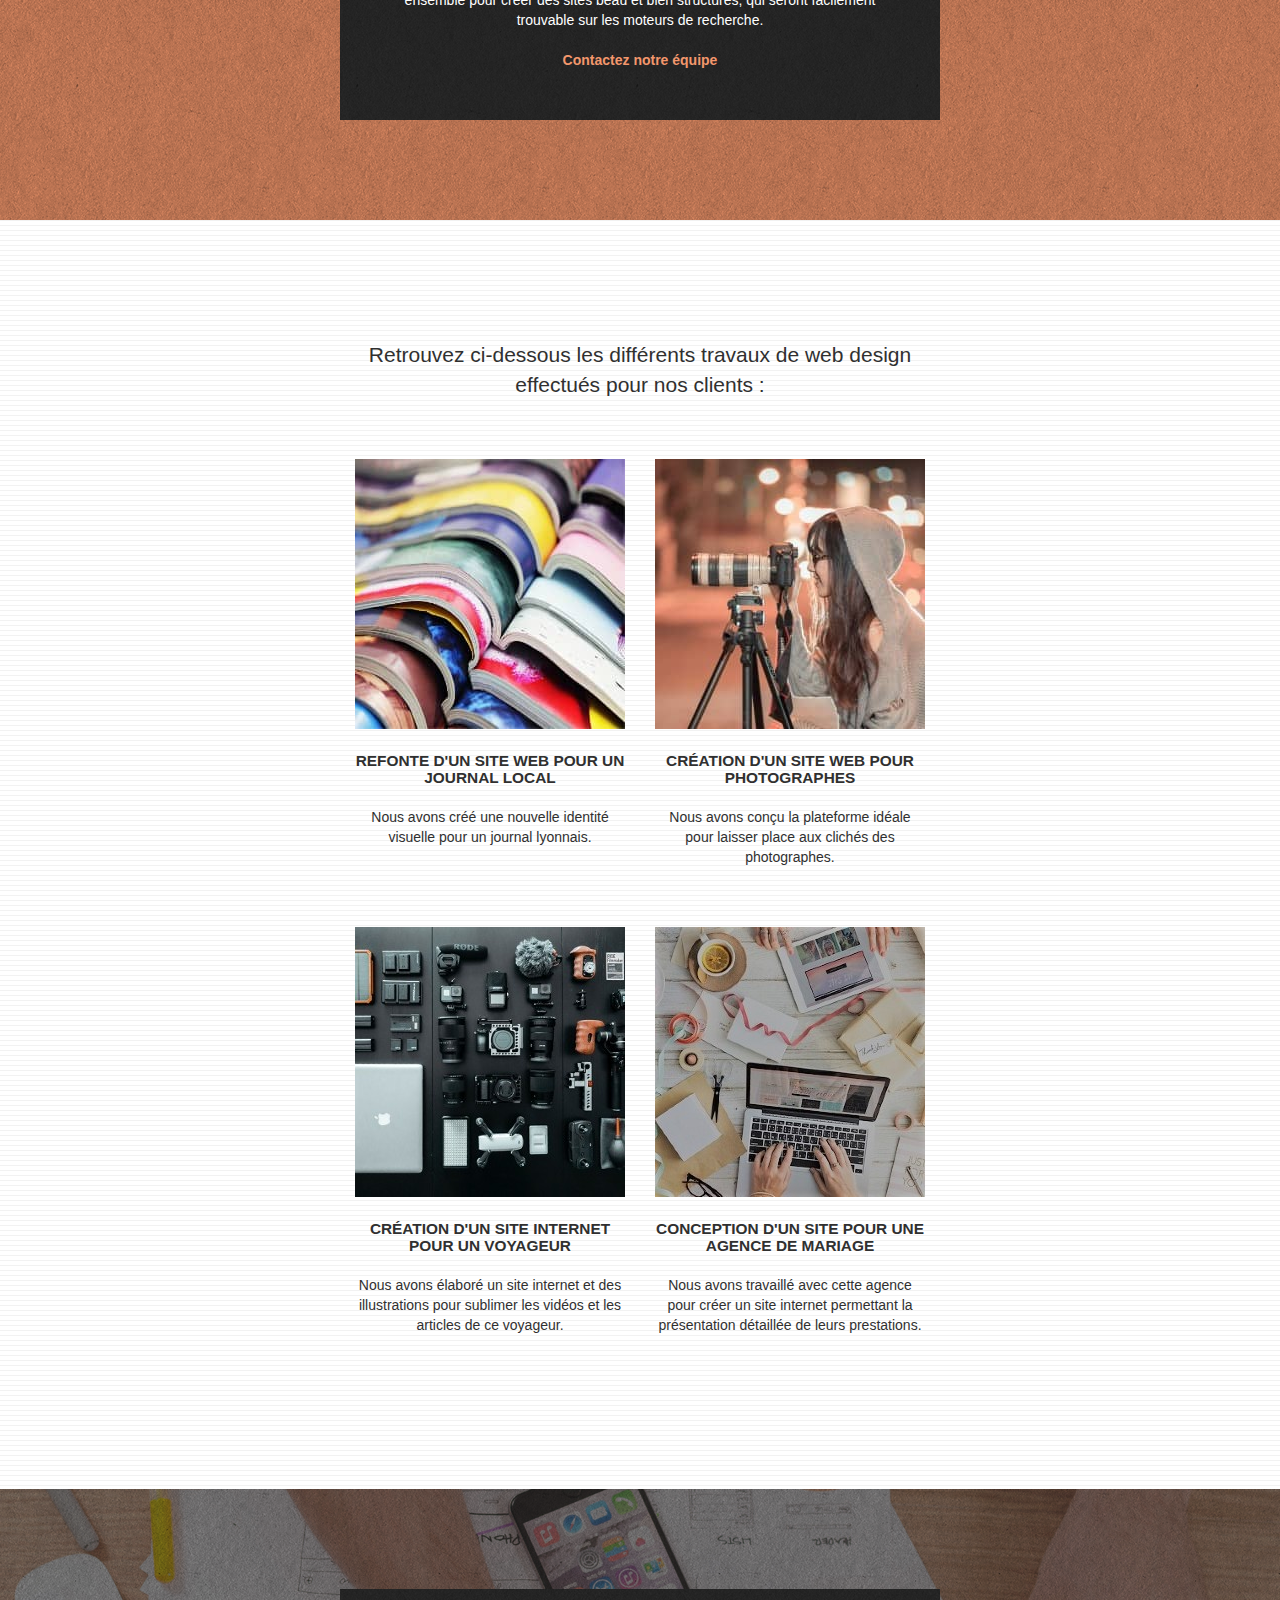
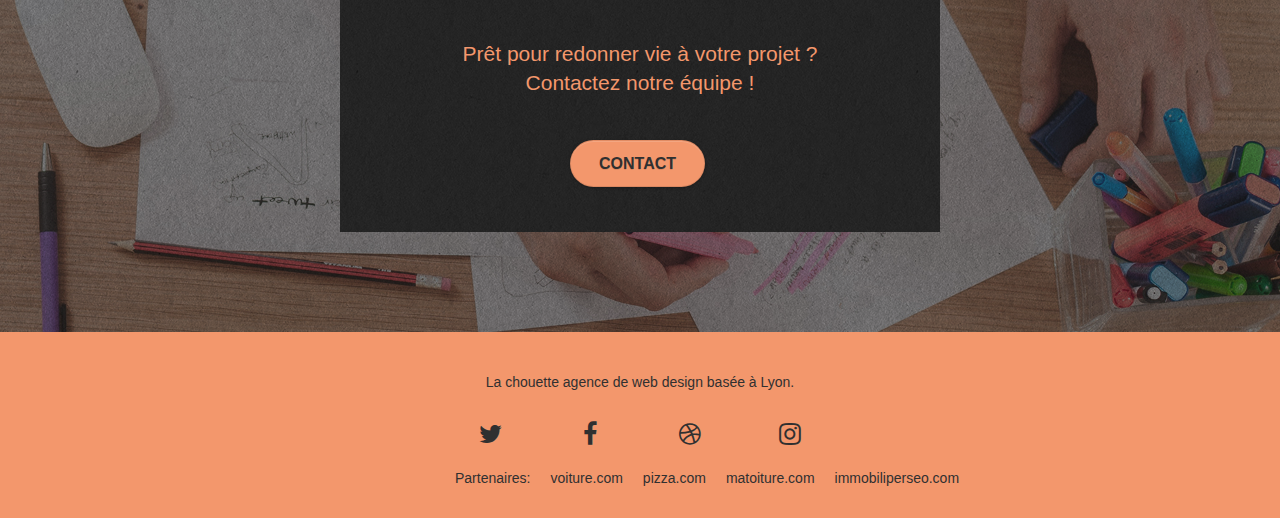
==== commit 8d6f63f3: "corrections screen en px" ====
--- a/index.html
+++ b/index.html
@@ -60,7 +60,7 @@
 	<div class="container bloc-lg">
 		<div class="row tight-width-whitespace">
 			<div class="col-sm-12">
-				<img src="img/logo.png" class="center-block image-resize-mode" alt="La chouette agence, agence web paris, création logo paris"/>
+				<img src="img/logo.png" class="center-block image-resize-mode" alt="La chouette agence, agence web design à Lyon"/>
 				<h1 class="text-center hero-bloc-text">
 					La chouette agence<br> votre entreprise de web design à Lyon
 				</h1>
--- a/style.min.css
+++ b/style.min.css
@@ -1 +1 @@
-body{margin:0;padding:0;background:#FFF;overflow-x:hidden;-webkit-font-smoothing:antialiased;-moz-osx-font-smoothing:grayscale}a,button{transition:all .3s ease-in-out;outline:none!important}a:hover{text-decoration:none;cursor:pointer}.nav a:hover,.nav a:focus{border-bottom:#f3976C solid 4px}.bloc{width:100%;clear:both;background:50% 50% no-repeat;padding:0 50px;-webkit-background-size:cover;-moz-background-size:cover;-o-background-size:cover;background-size:cover;position:relative}.bloc .container{padding-left:0;padding-right:0}.bloc-lg{padding:100px 50px}.bloc-md{padding:50px}.bloc-sm{padding:20px 50px}.bg-center,.bg-l-edge,.bg-r-edge,.bg-t-edge,.bg-b-edge,.bg-tl-edge,.bg-bl-edge,.bg-tr-edge,.bg-br-edge,.bg-repeat{-webkit-background-size:auto!important;-moz-background-size:auto!important;-o-background-size:auto!important;background-size:auto!important}.bg-repeat{background:repeat}.bg-t-edge{background:top no-repeat}.bloc-bg-texture::before{content:"";background-size:2px 2px;position:absolute;top:0;bottom:0;left:0;right:0}.texture-paper::before{background:url(img/texture-paper.png);background-size:280px 280px}.b-parallax{background-attachment:fixed}.d-bloc{color:#303030}.d-bloc button:hover{color:#303030}.d-bloc .icon-round,.d-bloc .icon-square,.d-bloc .icon-rounded,.d-bloc .icon-semi-rounded-a,.d-bloc .icon-semi-rounded-b{border-color:#303030}.d-bloc .divider-h span{border-color:rgba(255,255,255,.2)}.d-bloc .a-btn,.d-bloc .navbar a,.d-bloc .navbar-brand,.d-bloc a .icon-sm,.d-bloc a .icon-md,.d-bloc a .icon-lg,.d-bloc a .icon-xl,.d-bloc h1 a,.d-bloc h2 a,.d-bloc h3 a,.d-bloc h4 a,.d-bloc h5 a,.d-bloc h6 a,.d-bloc p a{color:#303030}.d-bloc .a-btn:hover,.d-bloc .navbar a:hover,.d-bloc .navbar-brand:hover,.d-bloc a:hover .icon-sm,.d-bloc a:hover .icon-md,.d-bloc a:hover .icon-lg,.d-bloc a:hover .icon-xl,.d-bloc h1 a:hover,.d-bloc h2 a:hover,.d-bloc h3 a:hover,.d-bloc h4 a:hover,.d-bloc h5 a:hover,.d-bloc h6 a:hover,.d-bloc p a:hover{color:rgba(255,255,255,1)}.d-bloc .navbar-toggle .icon-bar{background:rgba(255,255,255,1)}.d-bloc .btn-wire,.d-bloc .btn-wire:hover{color:rgba(255,255,255,1);border-color:rgba(255,255,255,1)}.d-bloc .panel{color:rgba(0,0,0,.5)}.d-bloc .panel button:hover{color:rgba(0,0,0,.7)}.d-bloc .panel icon{border-color:rgba(0,0,0,.7)}.d-bloc .panel .divider-h span{border-color:rgba(0,0,0,.1)}.d-bloc .panel .a-btn{color:rgba(0,0,0,.6)}.d-bloc .panel .a-btn:hover{color:rgba(0,0,0,1)}.d-bloc .panel .btn-wire,.d-bloc .panel .btn-wire:hover{color:rgba(0,0,0,.7);border-color:rgba(0,0,0,.3)}.d-bloc .panel,.l-bloc{color:rgba(0,0,0,.5)}.d-bloc .panel button:hover,.l-bloc button:hover{color:rgba(0,0,0,.7)}.l-bloc .icon-round,.l-bloc .icon-square,.l-bloc .icon-rounded,.l-bloc .icon-semi-rounded-a,.l-bloc .icon-semi-rounded-b{border-color:rgba(0,0,0,.7)}.d-bloc .panel .divider-h span,.l-bloc .divider-h span{border-color:rgba(0,0,0,.1)}.d-bloc .panel .a-btn,.l-bloc .a-btn,.l-bloc .navbar a,.l-bloc .navbar-brand,.l-bloc a .icon-sm,.l-bloc a .icon-md,.l-bloc a .icon-lg,.l-bloc a .icon-xl,.l-bloc h1 a,.l-bloc h2 a,.l-bloc h3 a,.l-bloc h4 a,.l-bloc h5 a,.l-bloc h6 a,.l-bloc p a{color:rgba(0,0,0,.6)}.d-bloc .panel .a-btn:hover,.l-bloc .a-btn:hover,.l-bloc .navbar a:hover,.l-bloc .navbar-brand:hover,.l-bloc a:hover .icon-sm,.l-bloc a:hover .icon-md,.l-bloc a:hover .icon-lg,.l-bloc a:hover .icon-xl,.l-bloc h1 a:hover,.l-bloc h2 a:hover,.l-bloc h3 a:hover,.l-bloc h4 a:hover,.l-bloc h5 a:hover,.l-bloc h6 a:hover,.l-bloc p a:hover{color:rgba(0,0,0,1)}.l-bloc .navbar-toggle .icon-bar{color:rgba(0,0,0,.6)}.d-bloc .panel .btn-wire,.d-bloc .panel .btn-wire:hover,.l-bloc .btn-wire,.l-bloc .btn-wire:hover{color:rgba(0,0,0,.7);border-color:rgba(0,0,0,.3)}.voffset{margin-top:30px}.voffset-lg{margin-top:80px}.row-no-gutters{margin-right:0;margin-left:0}.row.row-no-gutters>[class^="col-"],.row.row-no-gutters>[class*=" col-"]{padding-right:0;padding-left:0}.navbar{margin-bottom:0}.navbar-brand{height:auto;padding:3px 15px;font-size:25px;font-weight:400;font-weight:600;line-height:44px}.navbar-brand:focus,.navbar-brand:hover{border-bottom:#f3976C solid 4px}.navbar-brand img{max-height:200px;margin:0 5px 0 0;display:inline}.navbar-brand img[src$=svg]{min-width:100px}.nav-center .navbar-brand img{margin:0}.navbar .nav{padding-top:2px;margin-right:-16px;float:right}.nav>li{float:left;margin-top:4px;font-size:16px}.navbar-nav .open .dropdown-menu>li>a{text-align:inherit}.nav>li a:hover,.nav>li a:focus{background:transparent}.nav>li a:focus{border-bottom:#f3976C solid 4px}.btn-clean:focus{border:#FFF solid 4px}a:focus{border-bottom:#f3976C solid 4px}.social a:focus{border-bottom:#303030 solid 4px}.navbar-toggle{margin:10px 10px 0 0;border:0}.navbar-toggle:hover,.navbar-toggle:focus{border:#f3976C solid 4px}.navbar-toggle .icon-bar{background-color:rgba(0,0,0,.5);width:26px}.nav-invert .navbar .nav{float:left}.nav-invert .navbar-header,.nav-invert .navbar-brand{float:right;position:relative}.padd{padding-bottom:0px!important}.formulaire{width:60%;margin:auto}.formulaire h2{text-align:center}.loc{width:80%;margin:auto}.localisation{width:100%;margin:auto;text-align:center;padding:50px}@media (max-width:500px){.localisation{padding:50px 0 50px 0!important}.loc{width:100%!important}.tight-width-whitespace{width:100%!important}.formulaire{width:80%!important}.col-sm-6 img{width:90%!important}}.map{width:100%;margin:auto}iframe{width:100%;padding:40px 0 40px 0;border:none}@media (min-width:768px){.site-navigation{position:absolute;top:50%;right:20px;transform:translate(0,-50%);-webkit-transform:translateY(-50%)}.nav>li .dropdown-menu a,.nav>li .dropdown-menu a:hover{color:#303030}.nav-invert .site-navigation{left:0;right:0}.nav-center{text-align:center}.nav-center .navbar-header{width:100%}.nav-center .navbar-header,.nav-center .navbar-brand,.nav-center .nav>li{float:none;display:inline-block}.nav-center .site-navigation{position:relative;width:100%;right:0;margin-right:0;margin-top:20px}.nav-center.mini-nav .navbar-toggle{float:none;margin:10px auto 0}}.nav>li>.dropdown a{background:none!important;display:block;padding:14px 15px}nav .caret{margin:0 5px}.dropdown-menu .dropdown-menu{top:-8px;left:100%}.dropdown-menu .dropmenu-flow-right{top:100%;left:0;margin-left:-1px;border-top-left-radius:0;border-top-right-radius:0}.dropdown-menu .dropdown span{border:4px solid #000;border-top-color:transparent;border-right-color:transparent;border-bottom-color:transparent;margin:6px -5px 0 0!important;float:right}.mg-md{margin-top:10px;margin-bottom:20px}.mg-lg{margin-top:10px;margin-bottom:40px}.btn{margin:0 5px 5px 0}.btn.pull-right{margin:0 0 5px 5px}.btn-d{border:#f3976C 2px solid}.btn-d:focus,.btn-d:hover{border:#303030 solid 2px}button{outline:none!important;background:none;border:none}.btn-rd{border-radius:40px}.btn-clean{border:1px solid rgba(0,0,0,.08);border-bottom-color:rgba(0,0,0,.1);text-shadow:0 1px 0 rgba(0,0,1,.1);box-shadow:0 1px 3px rgba(0,0,1,.25),inset 0 1px 0 0 rgba(255,255,255,.15)}.icon-md{font-size:30px!important}.icon-lg{font-size:60px!important}.sm-shadow{text-shadow:0 1px 2px rgba(0,0,0,.3)}.panel-sq,.panel-sq .panel-heading,.panel-sq .panel-footer{border-radius:0}.panel-rd{border-radius:30px}.panel-rd .panel-heading{border-radius:29px 29px 0 0}.panel-rd .panel-footer{border-radius:0 0 29px 29px}.form-control{border-color:rgba(0,0,0,.1);box-shadow:none}.scrollToTop{width:40px;height:40px;position:fixed;bottom:20px;right:20px;opacity:0;z-index:500;transition:all .3s ease-in-out}.scrollToTop span{margin-top:6px}.showScrollTop{font-size:14px;opacity:1}a[data-lightbox]{position:relative;display:block;text-align:center}a[data-lightbox]:hover::before{content:"+";font-family:"HelveticaNeue-Light","Helvetica Neue Light","Helvetica Neue",Helvetica,Arial;font-size:32px;width:50px;height:50px;margin-left:-25px;border-radius:50%;background:rgba(0,0,0,.6);color:#FFF;font-weight:100;position:absolute;top:50%;transform:translateY(-50%);-webkit-transform:translateY(-50%)}a[data-lightbox]:hover img{opacity:.6;-webkit-animation-fill-mode:none;animation-fill-mode:none}#lightbox-modal{display:flex;align-items:center}#lightbox-modal .modal-dialog{width:90%;max-width:900px;margin:0 auto 0}#lightbox-modal .modal-dialog img{max-height:90vh;margin:0 auto}.lightbox-caption{padding:20px;color:#FFF;background:rgba(0,0,0,.5);position:absolute;left:15px;right:15px;bottom:5px}.close-lightbox{color:#FFF;font-size:30px;position:absolute;top:20px;right:20px;z-index:20;background:rgba(0,0,0,.5);border:none;line-height:30px;padding:0 9px 5px;opacity:.3}.close-lightbox:hover,.next-lightbox:hover,.prev-lightbox:hover{opacity:1;color:#FFF}.next-lightbox,.prev-lightbox{font-size:20px;color:#303030;background:rgba(0,0,0,.5);transition:all .2s ease-in-out;position:absolute;top:45%;opacity:.4}.next-lightbox{padding:6px 8px 1px 13px;right:25px}.prev-lightbox{padding:6px 13px 1px 10px;left:25px}.snapshot-lb .modal-body{padding-bottom:45px}.snapshot-lb .lightbox-caption{padding:0;color:rgba(0,0,0,.5);background:none}h2,h3,h4,h5,h6,p,label,.btn,a{font-family:"helvetica";font-weight:400;color:#303030!important}.container{max-width:1000px}.hero-bloc-text{font-size:38px}.hero-bloc-text-sub{font-size:36px}.statement-bloc-text{line-height:26px;font-style:italic;font-size:20px;text-align:center;font-weight:lighter;max-width:520px;margin:auto auto auto auto}p{font-size:1em}.tight-width-whitespace,.map{max-width:600px;margin:auto auto auto auto}.cta-hero{margin-top:22px;color:#FFFFFF!important;text-transform:uppercase;padding:12px 28px 12px 28px;font-size:16px;font-weight:700}.social{max-width:400px;margin:auto auto auto auto}h2{font-size:1.5em;line-height:1.4em}h3{font-size:1.1em;text-transform:uppercase;font-weight:700;color:#303030!important}.med-width-whitespace{max-width:800px;margin:auto auto auto auto;box-shadow:0 0 0 #000}h1{color:#FFF;font-weight:500;font-size:2.4em}h4{color:#303030!important}.icons{margin-bottom:14px;margin-top:24px}.white{color:#FFFFFF!important}.portfolio-thumb{margin-bottom:24px}.portfolio-row{margin-bottom:44px;margin-top:50px}.avatar{box-shadow:0 4px 9px rgba(0,0,0,.3)}.black-background{background-color:#303030;opacity:1;padding:40px 40px 40px 40px}.bold-link{color:#f3976C!important;font-weight:900}.bold-link:hover{color:#FFFFFF!important;border-bottom:#f3976C solid 4px;text-decoration:none}.bold-link:focus{color:#FFFFFF!important;border-bottom:#f3976C solid 4px;text-decoration:none}.bgc-white{background-color:#FFF}.bgc-dark-slate-blue{background-color:#364577}.bgc-atomic-tangerine{background-color:#f3976C}.tc-white{color:#f3976C!important}.btn-atomic-tangerine{background:#f3976C;color:#303030!important}.btn-atomic-tangerine:hover{color:#f3976C!important;background:#303030!important}.btn2:focus{border:#303030 solid 4px}.localisation a:hover{color:#f3976C!important}.localisation a:focus{border-bottom:#f3976C solid 4px}.ltc-white{color:#FFFFFF!important}.ltc-white:hover{color:#cccccc!important}.ltc-atomic-tangerine{color:#f3976C!important}.ltc-atomic-tangerine:hover{color:#f3976C!important}.icon-dark-slate-anthracite{color:#303030!important;border-color:#303030!important}.bg-dots-bg{background-image:url(img/dots-bg.png)}.bg-lines-h2-bg{background-image:url(img/lines-h2-bg.png)}.bg-banniere{background-image:url(img/la-chouette-agence-banniere.jpg)}.bg-presentation{background-image:url(img/image-de-presentation.bmp)}@media (max-width:1024px){.bloc{padding-left:20px;padding-right:20px}.bloc.full-width-bloc,.bloc-tile-2.full-width-bloc .container,.bloc-tile-3.full-width-bloc .container,.bloc-tile-4.full-width-bloc .container{padding-left:0;padding-right:0}}@media (max-width:992px) and (min-width:768px){.navbar .nav{max-width:80%}.nav-center.navbar .nav{max-width:100%}}@media only screen and (min-width:768px) and (max-width:1024px) and (orientation:landscape){.b-parallax{background-attachment:scroll}}@media only screen and (min-width:1024px) and (max-width:1366px) and (-webkit-min-device-pixel-ratio:1.5){.b-parallax{background-attachment:scroll}}@media (max-width:991px){.container{width:100%}.b-parallax{background-attachment:scroll}.page-container,#hero-bloc{overflow-x:hidden;position:relative}.bloc-group,.bloc-group .bloc{display:block;width:100%}.bloc-fill-screen .fill-bloc-top-edge,.bloc-fill-screen .fill-bloc-bottom-edge{padding:0 20px}}@media (max-width:767px){.page-container{overflow-x:hidden;position:relative}h2,h3,h4,h5,h6,p,#disqus_thread{padding-left:10px!important;padding-right:10px!important}h1{font-size:2em!important}.b-parallax{background-attachment:scroll}.navbar .nav{padding-top:0;border-top:1px solid rgba(0,0,0,.2);float:none!important}.navbar.row{margin-left:0;margin-right:0}.site-navigation{position:inherit;transform:none;-webkit-transform:none;-ms-transform:none}.nav>li{margin-top:0;border-bottom:1px solid rgba(0,0,0,.1);background:rgba(0,0,0,.05);text-align:left;padding-left:15px;width:100%}.nav>li:hover{background:rgba(0,0,0,.08)}.dropdown .dropdown a .caret{float:none;margin:5px 0 0 10px!important;border:4px solid #000;border-bottom-color:transparent;border-right-color:transparent;border-left-color:transparent}#hero-bloc .navbar .nav{background:rgba(0,0,0,.8)}.hero{padding:50px 0}.hero-nav{left:-1px;right:-1px}.navbar-collapse{padding:0;overflow-x:hidden;-webkit-box-shadow:none;box-shadow:none}.navbar-brand img{max-height:40px;width:auto}.navbar-header img{height:40px;margin-top:5px}.nav-invert .navbar-header{float:none;width:100%}.nav-invert .navbar-toggle{float:left;margin-left:10px}.bloc{padding-left:0;padding-right:0}.bloc-xxl,.bloc-xl,.bloc-lg{padding:40px 0}.bloc-sm,.bloc-md{padding-left:0;padding-right:0}.bloc-tile-2 .container,.bloc-tile-3 .container,.bloc-tile-4 .container,.bloc-fill-screen .fill-bloc-top-edge,.bloc-fill-screen .fill-bloc-bottom-edge{padding-left:0;padding-right:0}.a-block{padding:0 10px}.btn-dwn{display:none}.voffset{margin-top:5px}.voffset-md{margin-top:20px}.voffset-lg{margin-top:30px}form{padding:5px}.close-lightbox{display:inline-block}.blocsapp-device-iphone5{background-size:216px 425px;padding-top:60px;width:216px;height:425px}.blocsapp-device-iphone5 img{width:180px;height:320px}}@media (max-width:400px){.bloc{padding-left:0;padding-right:0}}@media (max-width:767px){.bloc-mob-center-text{text-align:center}}+body{margin:0;padding:0;background:#FFF;overflow-x:hidden;-webkit-font-smoothing:antialiased;-moz-osx-font-smoothing:grayscale}a,button{transition:all .3s ease-in-out;outline:none!important}a:hover{text-decoration:none;cursor:pointer}.nav a:hover,.nav a:focus{border-bottom:#f3976C solid 4px}.bloc{width:100%;clear:both;background:50% 50% no-repeat;padding:0 50px;-webkit-background-size:cover;-moz-background-size:cover;-o-background-size:cover;background-size:cover;position:relative}.bloc .container{padding-left:0;padding-right:0}.bloc-lg{padding:100px 50px}.bloc-md{padding:50px}.bloc-sm{padding:20px 50px}.bg-center,.bg-l-edge,.bg-r-edge,.bg-t-edge,.bg-b-edge,.bg-tl-edge,.bg-bl-edge,.bg-tr-edge,.bg-br-edge,.bg-repeat{-webkit-background-size:auto!important;-moz-background-size:auto!important;-o-background-size:auto!important;background-size:auto!important}.bg-repeat{background:repeat}.bg-t-edge{background:top no-repeat}.bloc-bg-texture::before{content:"";background-size:2px 2px;position:absolute;top:0;bottom:0;left:0;right:0}.texture-paper::before{background:url(img/texture-paper.png);background-size:280px 280px}.b-parallax{background-attachment:fixed}.d-bloc{color:#303030}.d-bloc button:hover{color:#303030}.d-bloc .icon-round,.d-bloc .icon-square,.d-bloc .icon-rounded,.d-bloc .icon-semi-rounded-a,.d-bloc .icon-semi-rounded-b{border-color:#303030}.d-bloc .divider-h span{border-color:rgba(255,255,255,.2)}.d-bloc .a-btn,.d-bloc .navbar a,.d-bloc .navbar-brand,.d-bloc a .icon-sm,.d-bloc a .icon-md,.d-bloc a .icon-lg,.d-bloc a .icon-xl,.d-bloc h1 a,.d-bloc h2 a,.d-bloc h3 a,.d-bloc h4 a,.d-bloc h5 a,.d-bloc h6 a,.d-bloc p a{color:#303030}.d-bloc .a-btn:hover,.d-bloc .navbar a:hover,.d-bloc .navbar-brand:hover,.d-bloc a:hover .icon-sm,.d-bloc a:hover .icon-md,.d-bloc a:hover .icon-lg,.d-bloc a:hover .icon-xl,.d-bloc h1 a:hover,.d-bloc h2 a:hover,.d-bloc h3 a:hover,.d-bloc h4 a:hover,.d-bloc h5 a:hover,.d-bloc h6 a:hover,.d-bloc p a:hover{color:rgba(255,255,255,1)}.d-bloc .navbar-toggle .icon-bar{background:rgba(255,255,255,1)}.d-bloc .btn-wire,.d-bloc .btn-wire:hover{color:rgba(255,255,255,1);border-color:rgba(255,255,255,1)}.d-bloc .panel{color:rgba(0,0,0,.5)}.d-bloc .panel button:hover{color:rgba(0,0,0,.7)}.d-bloc .panel icon{border-color:rgba(0,0,0,.7)}.d-bloc .panel .divider-h span{border-color:rgba(0,0,0,.1)}.d-bloc .panel .a-btn{color:rgba(0,0,0,.6)}.d-bloc .panel .a-btn:hover{color:rgba(0,0,0,1)}.d-bloc .panel .btn-wire,.d-bloc .panel .btn-wire:hover{color:rgba(0,0,0,.7);border-color:rgba(0,0,0,.3)}.d-bloc .panel,.l-bloc{color:rgba(0,0,0,.5)}.d-bloc .panel button:hover,.l-bloc button:hover{color:rgba(0,0,0,.7)}.l-bloc .icon-round,.l-bloc .icon-square,.l-bloc .icon-rounded,.l-bloc .icon-semi-rounded-a,.l-bloc .icon-semi-rounded-b{border-color:rgba(0,0,0,.7)}.d-bloc .panel .divider-h span,.l-bloc .divider-h span{border-color:rgba(0,0,0,.1)}.d-bloc .panel .a-btn,.l-bloc .a-btn,.l-bloc .navbar a,.l-bloc .navbar-brand,.l-bloc a .icon-sm,.l-bloc a .icon-md,.l-bloc a .icon-lg,.l-bloc a .icon-xl,.l-bloc h1 a,.l-bloc h2 a,.l-bloc h3 a,.l-bloc h4 a,.l-bloc h5 a,.l-bloc h6 a,.l-bloc p a{color:rgba(0,0,0,.6)}.d-bloc .panel .a-btn:hover,.l-bloc .a-btn:hover,.l-bloc .navbar a:hover,.l-bloc .navbar-brand:hover,.l-bloc a:hover .icon-sm,.l-bloc a:hover .icon-md,.l-bloc a:hover .icon-lg,.l-bloc a:hover .icon-xl,.l-bloc h1 a:hover,.l-bloc h2 a:hover,.l-bloc h3 a:hover,.l-bloc h4 a:hover,.l-bloc h5 a:hover,.l-bloc h6 a:hover,.l-bloc p a:hover{color:rgba(0,0,0,1)}.l-bloc .navbar-toggle .icon-bar{color:rgba(0,0,0,.6)}.d-bloc .panel .btn-wire,.d-bloc .panel .btn-wire:hover,.l-bloc .btn-wire,.l-bloc .btn-wire:hover{color:rgba(0,0,0,.7);border-color:rgba(0,0,0,.3)}.voffset{margin-top:30px}.voffset-lg{margin-top:80px}.row-no-gutters{margin-right:0;margin-left:0}.row.row-no-gutters>[class^="col-"],.row.row-no-gutters>[class*=" col-"]{padding-right:0;padding-left:0}.navbar{margin-bottom:0}.navbar-brand{height:auto;padding:3px 15px;font-size:1.5em;font-weight:400;font-weight:600;line-height:44px}.navbar-brand:focus,.navbar-brand:hover{border-bottom:#f3976C solid 4px}.navbar-brand img{max-height:200px;margin:0 5px 0 0;display:inline}.navbar-brand img[src$=svg]{min-width:100px}.nav-center .navbar-brand img{margin:0}.navbar .nav{padding-top:2px;margin-right:-16px;float:right}.nav>li{float:left;margin-top:4px;font-size:1em}.navbar-nav .open .dropdown-menu>li>a{text-align:inherit}.nav>li a:hover,.nav>li a:focus{background:transparent}.nav>li a:focus{border-bottom:#f3976C solid 4px}.btn-clean:focus{border:#FFF solid 4px}a:focus{border-bottom:#f3976C solid 4px}.social a:focus{border-bottom:#303030 solid 4px}.navbar-toggle{margin:10px 10px 0 0;border:0}.navbar-toggle:hover,.navbar-toggle:focus{border:#f3976C solid 4px}.navbar-toggle .icon-bar{background-color:rgba(0,0,0,.5);width:26px}.nav-invert .navbar .nav{float:left}.nav-invert .navbar-header,.nav-invert .navbar-brand{float:right;position:relative}.padd{padding-bottom:0px!important}.formulaire{width:60%;margin:auto}.formulaire h2{text-align:center}.loc{width:80%;margin:auto}.localisation{width:100%;margin:auto;text-align:center;padding:50px}@media (max-width:500px){.localisation{padding:50px 0 50px 0!important}.loc{width:100%!important}.tight-width-whitespace{width:100%!important}.formulaire{width:80%!important}.col-sm-6 img{width:90%!important}}.map{width:100%;margin:auto}iframe{width:100%;padding:40px 0 40px 0;border:none}@media (min-width:768px){.site-navigation{position:absolute;top:50%;right:20px;transform:translate(0,-50%);-webkit-transform:translateY(-50%)}.nav>li .dropdown-menu a,.nav>li .dropdown-menu a:hover{color:#303030}.nav-invert .site-navigation{left:0;right:0}.nav-center{text-align:center}.nav-center .navbar-header{width:100%}.nav-center .navbar-header,.nav-center .navbar-brand,.nav-center .nav>li{float:none;display:inline-block}.nav-center .site-navigation{position:relative;width:100%;right:0;margin-right:0;margin-top:20px}.nav-center.mini-nav .navbar-toggle{float:none;margin:10px auto 0}}.nav>li>.dropdown a{background:none!important;display:block;padding:14px 15px}nav .caret{margin:0 5px}.dropdown-menu .dropdown-menu{top:-8px;left:100%}.dropdown-menu .dropmenu-flow-right{top:100%;left:0;margin-left:-1px;border-top-left-radius:0;border-top-right-radius:0}.dropdown-menu .dropdown span{border:4px solid #000;border-top-color:transparent;border-right-color:transparent;border-bottom-color:transparent;margin:6px -5px 0 0!important;float:right}.mg-md{margin-top:10px;margin-bottom:20px}.mg-lg{margin-top:10px;margin-bottom:40px}.btn{margin:0 5px 5px 0}.btn.pull-right{margin:0 0 5px 5px}.btn-d{border:#f3976C 2px solid}.btn-d:focus,.btn-d:hover{border:#303030 solid 2px}button{outline:none!important;background:none;border:none}.btn-rd{border-radius:40px}.btn-clean{border:1px solid rgba(0,0,0,.08);border-bottom-color:rgba(0,0,0,.1);text-shadow:0 1px 0 rgba(0,0,1,.1);box-shadow:0 1px 3px rgba(0,0,1,.25),inset 0 1px 0 0 rgba(255,255,255,.15)}.icon-md{font-size:1.8em!important}.icon-lg{font-size:3.7em!important}.sm-shadow{text-shadow:0 1px 2px rgba(0,0,0,.3)}.panel-sq,.panel-sq .panel-heading,.panel-sq .panel-footer{border-radius:0}.panel-rd{border-radius:30px}.panel-rd .panel-heading{border-radius:29px 29px 0 0}.panel-rd .panel-footer{border-radius:0 0 29px 29px}.form-control{border-color:rgba(0,0,0,.1);box-shadow:none}.scrollToTop{width:40px;height:40px;position:fixed;bottom:20px;right:20px;opacity:0;z-index:500;transition:all .3s ease-in-out}.scrollToTop span{margin-top:6px}.showScrollTop{font-size:.8em;opacity:1}a[data-lightbox]{position:relative;display:block;text-align:center}a[data-lightbox]:hover::before{content:"+";font-family:"HelveticaNeue-Light","Helvetica Neue Light","Helvetica Neue",Helvetica,Arial;font-size:2em;width:50px;height:50px;margin-left:-25px;border-radius:50%;background:rgba(0,0,0,.6);color:#FFF;font-weight:100;position:absolute;top:50%;transform:translateY(-50%);-webkit-transform:translateY(-50%)}a[data-lightbox]:hover img{opacity:.6;-webkit-animation-fill-mode:none;animation-fill-mode:none}#lightbox-modal{display:flex;align-items:center}#lightbox-modal .modal-dialog{width:90%;max-width:900px;margin:0 auto 0}#lightbox-modal .modal-dialog img{max-height:90vh;margin:0 auto}.lightbox-caption{padding:20px;color:#FFF;background:rgba(0,0,0,.5);position:absolute;left:15px;right:15px;bottom:5px}.close-lightbox{color:#FFF;font-size:1.8em;position:absolute;top:20px;right:20px;z-index:20;background:rgba(0,0,0,.5);border:none;line-height:30px;padding:0 9px 5px;opacity:.3}.close-lightbox:hover,.next-lightbox:hover,.prev-lightbox:hover{opacity:1;color:#FFF}.next-lightbox,.prev-lightbox{font-size:1.3em;color:#303030;background:rgba(0,0,0,.5);transition:all .2s ease-in-out;position:absolute;top:45%;opacity:.4}.next-lightbox{padding:6px 8px 1px 13px;right:25px}.prev-lightbox{padding:6px 13px 1px 10px;left:25px}.snapshot-lb .modal-body{padding-bottom:45px}.snapshot-lb .lightbox-caption{padding:0;color:rgba(0,0,0,.5);background:none}h2,h3,h4,h5,h6,p,label,.btn,a{font-family:"helvetica";font-weight:400;color:#303030!important}.container{max-width:1000px}.hero-bloc-text{font-size:2.3em}.hero-bloc-text-sub{font-size:2.2em}.statement-bloc-text{line-height:26px;font-style:italic;font-size:1.25em;text-align:center;font-weight:lighter;max-width:520px;margin:auto auto auto auto}p{font-size:1em}.tight-width-whitespace,.map{max-width:600px;margin:auto auto auto auto}.cta-hero{margin-top:22px;color:#FFFFFF!important;text-transform:uppercase;padding:12px 28px 12px 28px;font-size:16px;font-weight:700}.social{max-width:400px;margin:auto auto auto auto}h2{font-size:1.5em;line-height:1.4em}h3{font-size:1.1em;text-transform:uppercase;font-weight:700;color:#303030!important}.med-width-whitespace{max-width:800px;margin:auto auto auto auto;box-shadow:0 0 0 #000}h1{color:#FFF;font-weight:500;font-size:2.4em}h4{color:#303030!important}.icons{margin-bottom:14px;margin-top:24px}.white{color:#FFFFFF!important}.portfolio-thumb{margin-bottom:24px}.portfolio-row{margin-bottom:44px;margin-top:50px}.avatar{box-shadow:0 4px 9px rgba(0,0,0,.3)}.black-background{background-color:#303030;opacity:1;padding:40px 40px 40px 40px}.bold-link{color:#f3976C!important;font-weight:900}.bold-link:hover{color:#FFFFFF!important;border-bottom:#f3976C solid 4px;text-decoration:none}.bold-link:focus{color:#FFFFFF!important;border-bottom:#f3976C solid 4px;text-decoration:none}.bgc-white{background-color:#FFF}.bgc-dark-slate-blue{background-color:#364577}.bgc-atomic-tangerine{background-color:#f3976C}.tc-white{color:#f3976C!important}.btn-atomic-tangerine{background:#f3976C;color:#303030!important}.btn-atomic-tangerine:hover{color:#f3976C!important;background:#303030!important}.btn2:focus{border:#303030 solid 4px}.localisation a:hover{color:#f3976C!important}.localisation a:focus{border-bottom:#f3976C solid 4px}.ltc-white{color:#FFFFFF!important}.ltc-white:hover{color:#cccccc!important}.ltc-atomic-tangerine{color:#f3976C!important}.ltc-atomic-tangerine:hover{color:#f3976C!important}.icon-dark-slate-anthracite{color:#303030!important;border-color:#303030!important}.bg-dots-bg{background-image:url(img/dots-bg.png)}.bg-lines-h2-bg{background-image:url(img/lines-h2-bg.png)}.bg-banniere{background-image:url(img/la-chouette-agence-banniere.jpg)}.bg-presentation{background-image:url(img/image-de-presentation.bmp)}@media (max-width:1024px){.bloc{padding-left:20px;padding-right:20px}.bloc.full-width-bloc,.bloc-tile-2.full-width-bloc .container,.bloc-tile-3.full-width-bloc .container,.bloc-tile-4.full-width-bloc .container{padding-left:0;padding-right:0}}@media (max-width:992px) and (min-width:768px){.navbar .nav{max-width:80%}.nav-center.navbar .nav{max-width:100%}}@media only screen and (min-width:768px) and (max-width:1024px) and (orientation:landscape){.b-parallax{background-attachment:scroll}}@media only screen and (min-width:1024px) and (max-width:1366px) and (-webkit-min-device-pixel-ratio:1.5){.b-parallax{background-attachment:scroll}}@media (max-width:991px){.container{width:100%}.b-parallax{background-attachment:scroll}.page-container,#hero-bloc{overflow-x:hidden;position:relative}.bloc-group,.bloc-group .bloc{display:block;width:100%}.bloc-fill-screen .fill-bloc-top-edge,.bloc-fill-screen .fill-bloc-bottom-edge{padding:0 20px}}@media (max-width:767px){.page-container{overflow-x:hidden;position:relative}h2,h3,h4,h5,h6,p,#disqus_thread{padding-left:10px!important;padding-right:10px!important}h1{font-size:2em!important}.b-parallax{background-attachment:scroll}.navbar .nav{padding-top:0;border-top:1px solid rgba(0,0,0,.2);float:none!important}.navbar.row{margin-left:0;margin-right:0}.site-navigation{position:inherit;transform:none;-webkit-transform:none;-ms-transform:none}.nav>li{margin-top:0;border-bottom:1px solid rgba(0,0,0,.1);background:rgba(0,0,0,.05);text-align:left;padding-left:15px;width:100%}.nav>li:hover{background:rgba(0,0,0,.08)}.dropdown .dropdown a .caret{float:none;margin:5px 0 0 10px!important;border:4px solid #000;border-bottom-color:transparent;border-right-color:transparent;border-left-color:transparent}#hero-bloc .navbar .nav{background:rgba(0,0,0,.8)}.hero{padding:50px 0}.hero-nav{left:-1px;right:-1px}.navbar-collapse{padding:0;overflow-x:hidden;-webkit-box-shadow:none;box-shadow:none}.navbar-brand img{max-height:200px;margin:0 5px 0 0;display:inline}.navbar-header img{height:40px;margin-top:5px}.nav-invert .navbar-header{float:none;width:100%}.nav-invert .navbar-toggle{float:left;margin-left:10px}.bloc{padding-left:0;padding-right:0}.bloc-xxl,.bloc-xl,.bloc-lg{padding:40px 0}.bloc-sm,.bloc-md{padding-left:0;padding-right:0}.bloc-tile-2 .container,.bloc-tile-3 .container,.bloc-tile-4 .container,.bloc-fill-screen .fill-bloc-top-edge,.bloc-fill-screen .fill-bloc-bottom-edge{padding-left:0;padding-right:0}.a-block{padding:0 10px}.btn-dwn{display:none}.voffset{margin-top:5px}.voffset-md{margin-top:20px}.voffset-lg{margin-top:30px}form{padding:5px}.close-lightbox{display:inline-block}.blocsapp-device-iphone5{background-size:216px 425px;padding-top:60px;width:216px;height:425px}.blocsapp-device-iphone5 img{width:180px;height:320px}}@media (max-width:400px){.bloc{padding-left:0;padding-right:0}}@media (max-width:767px){.bloc-mob-center-text{text-align:center}}